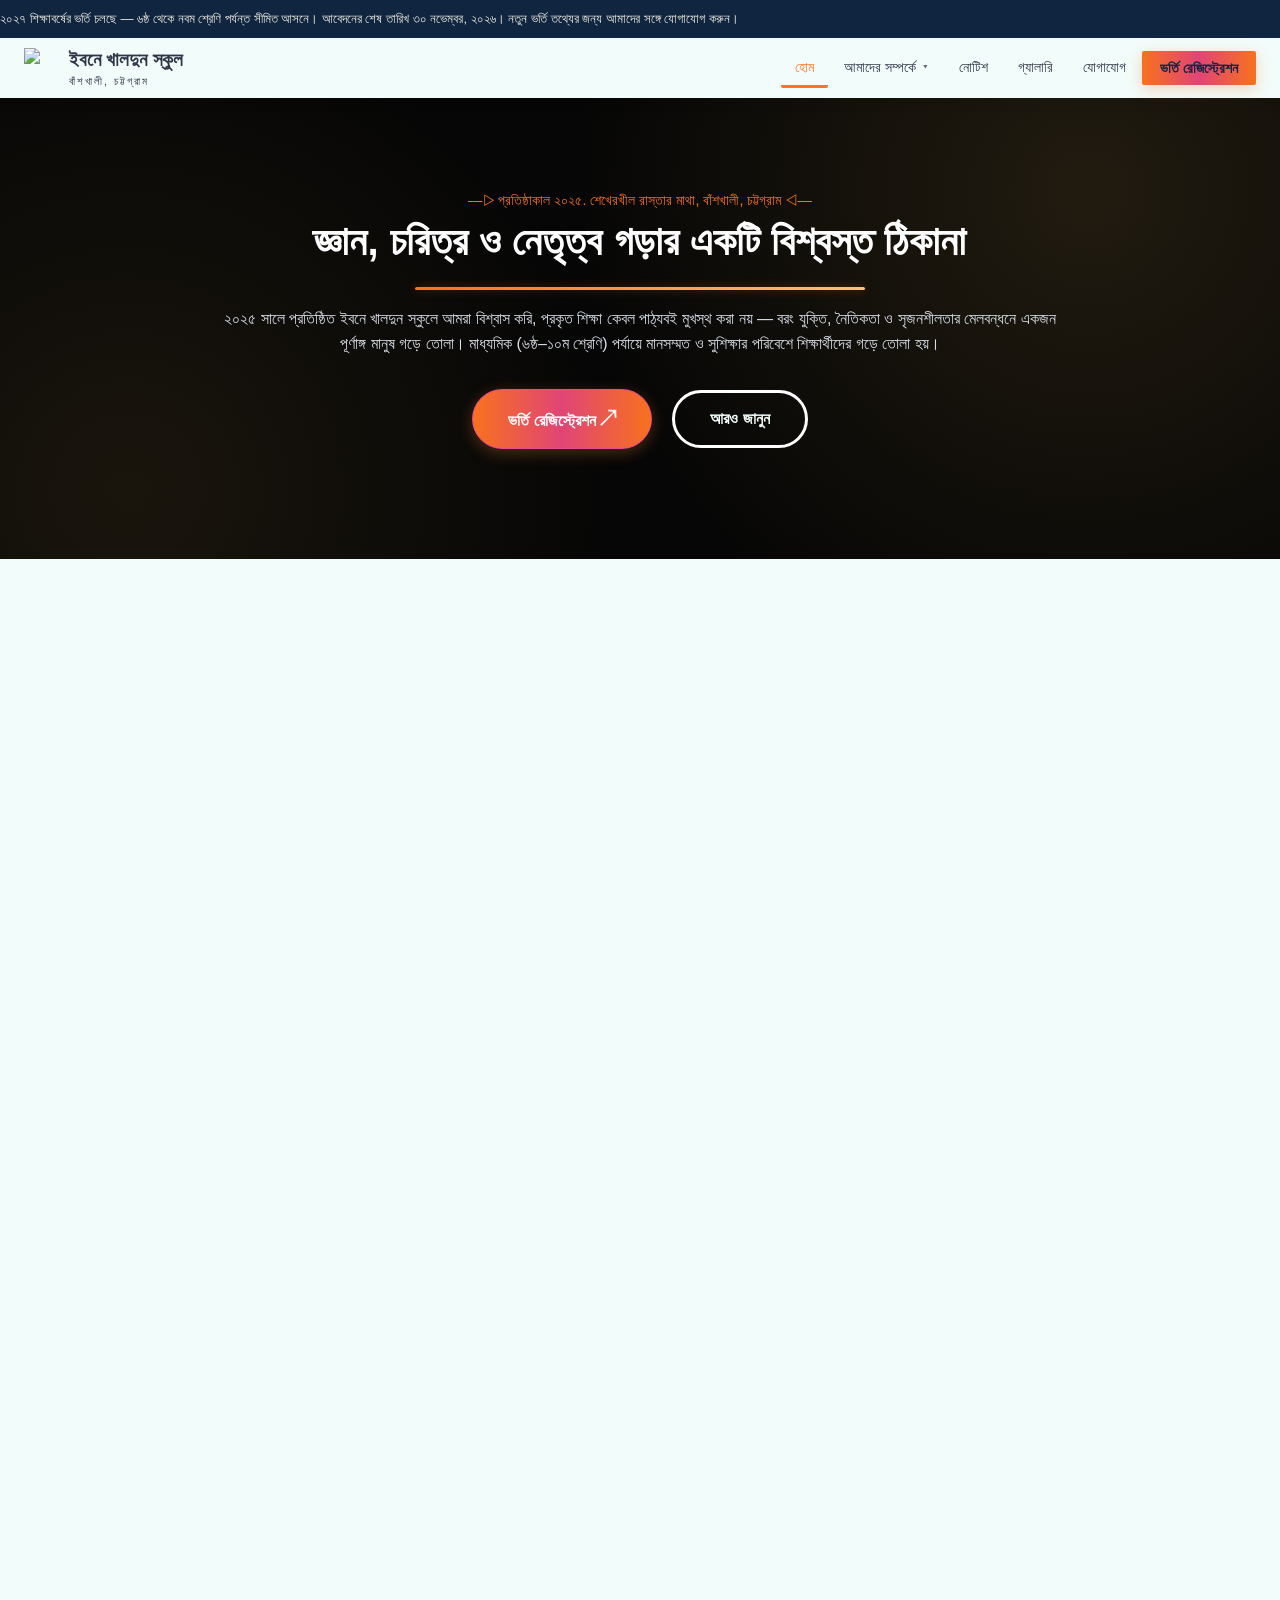
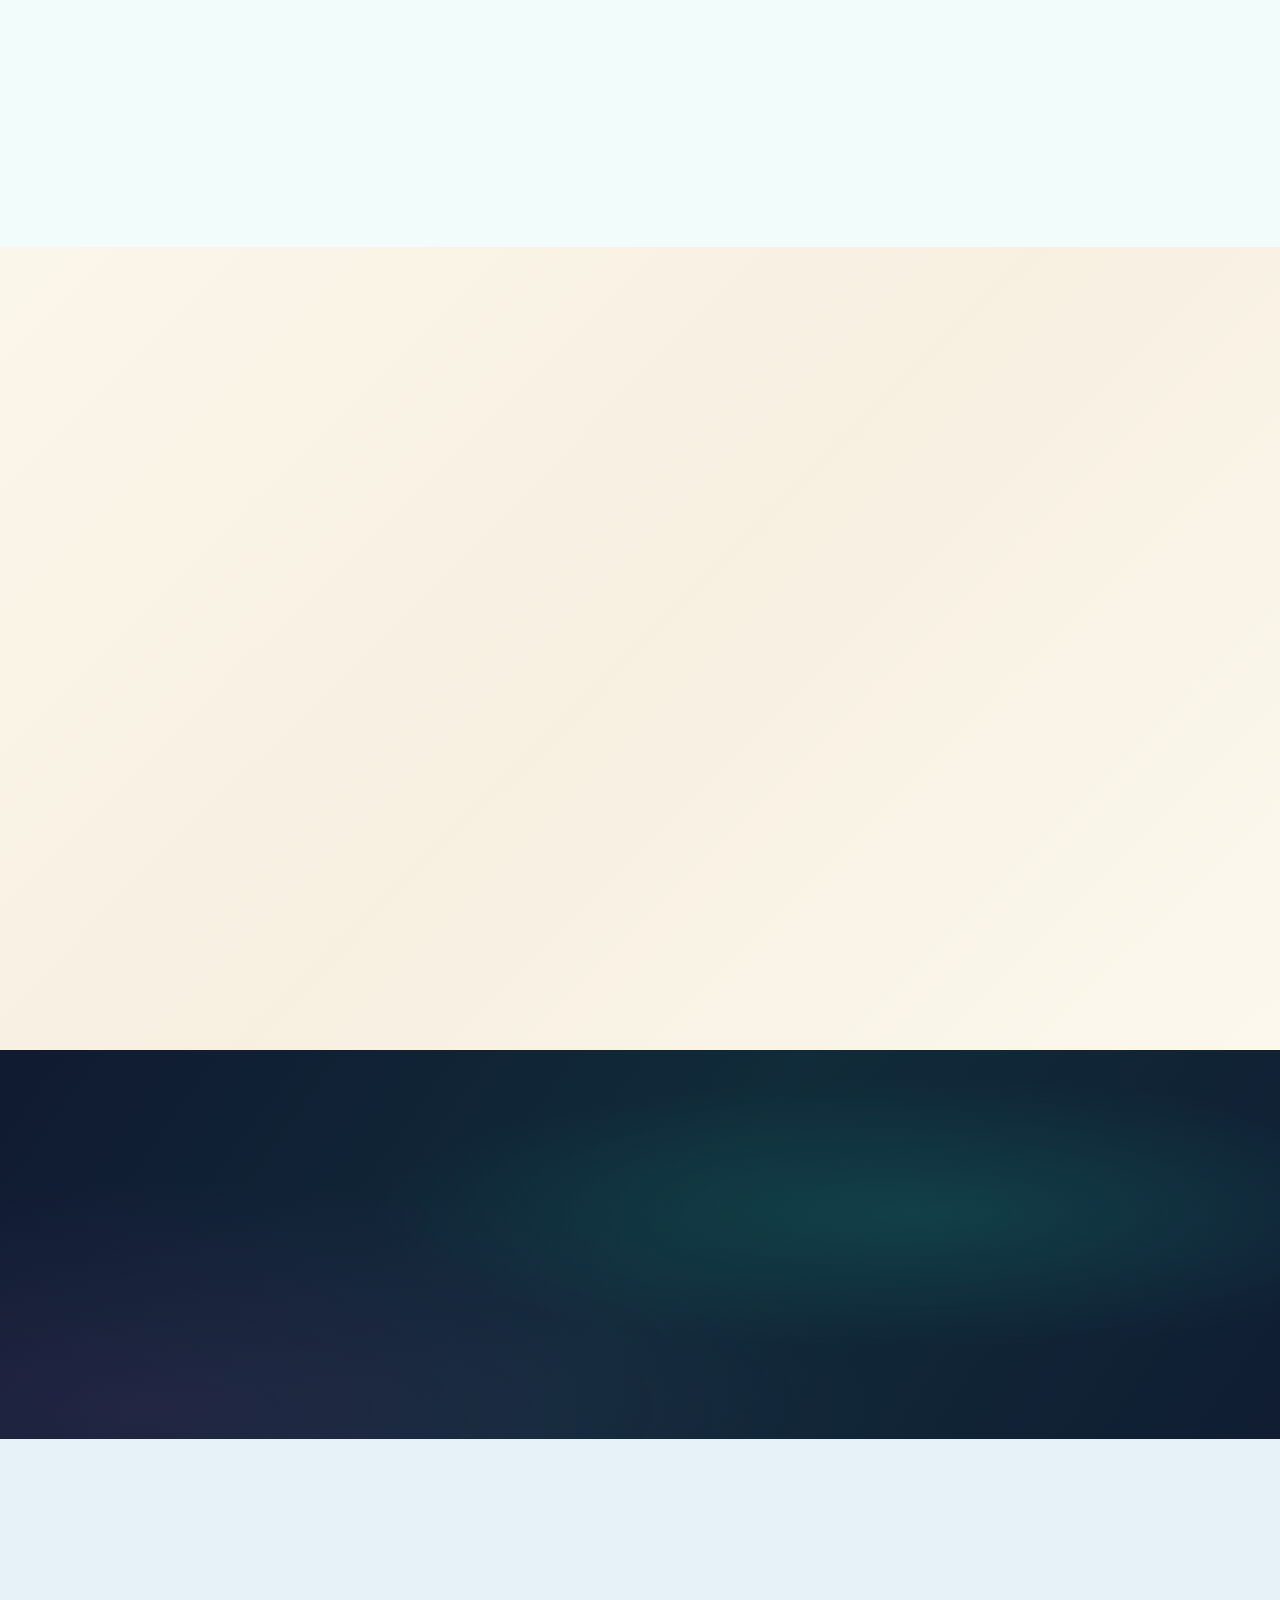
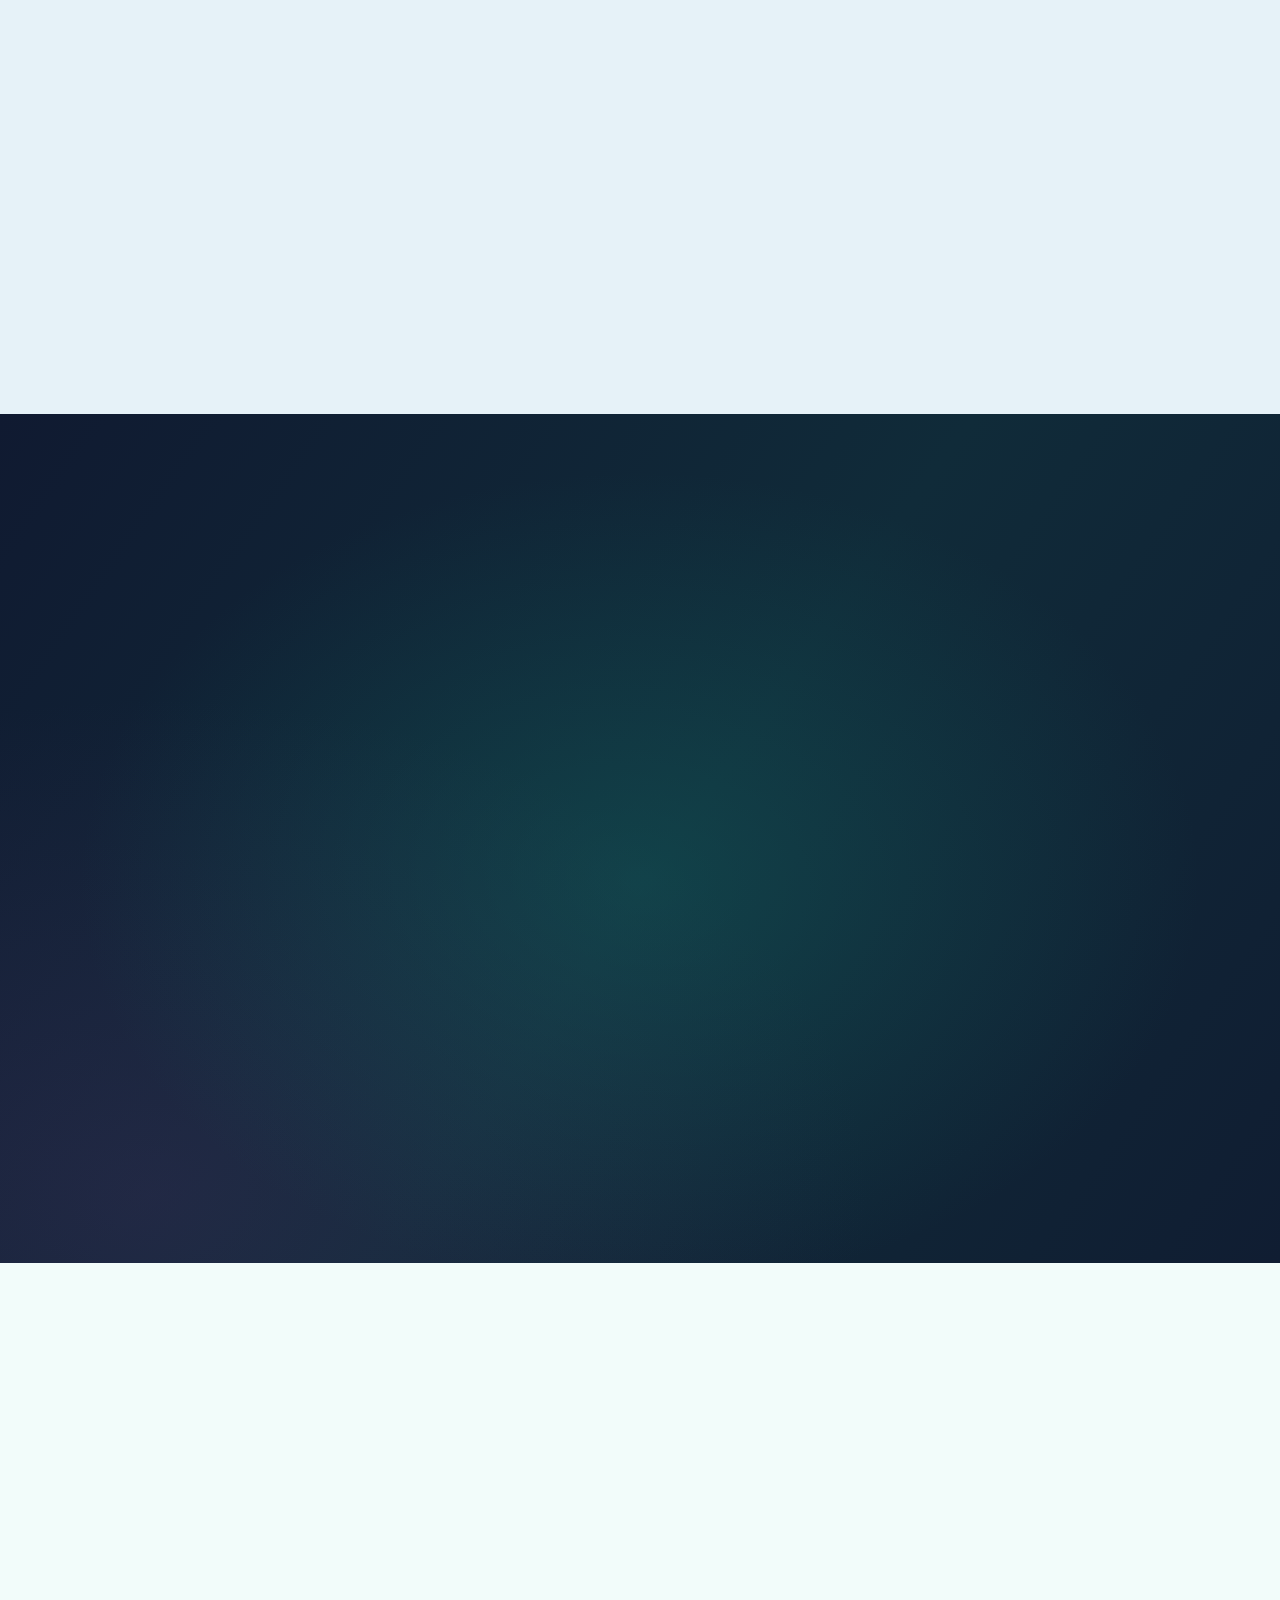
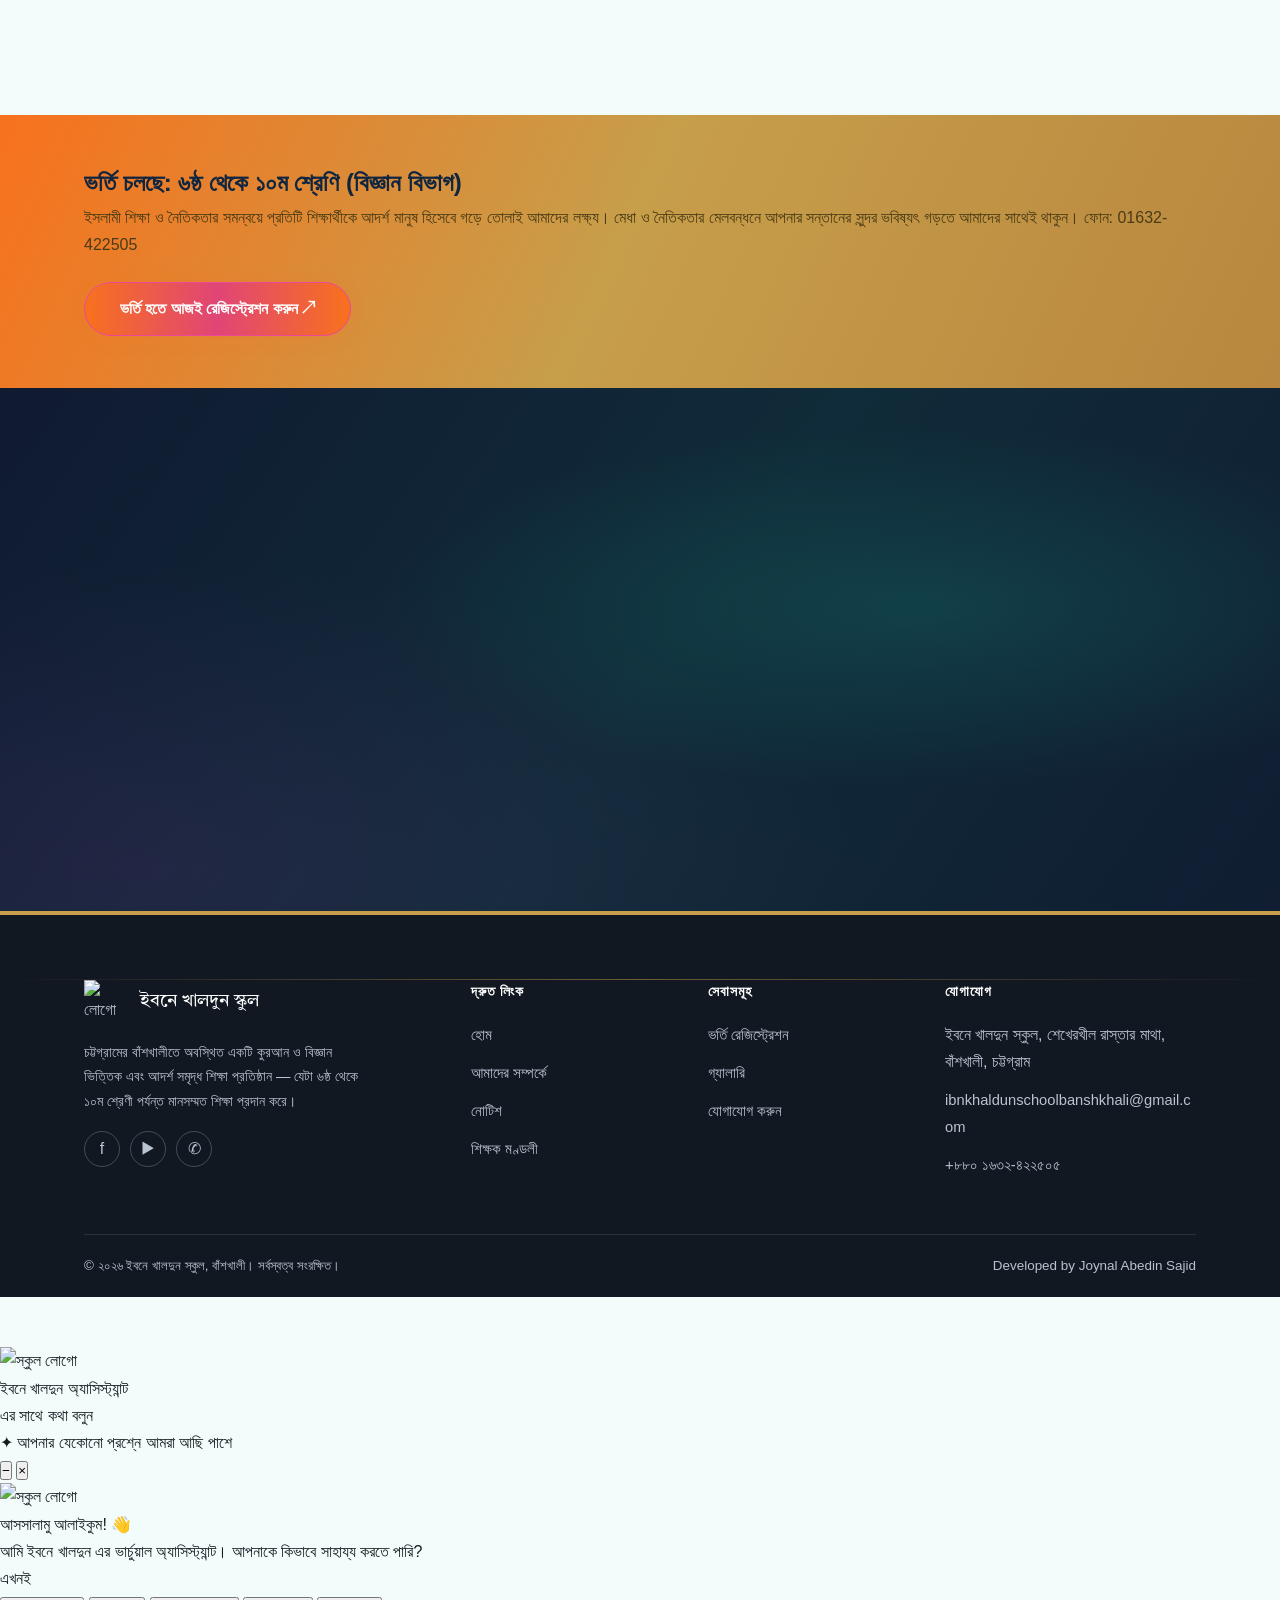
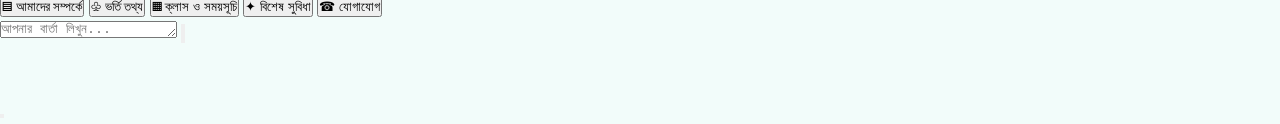
==== index.html @ d60ba713 "added real boishistho(Feature) of iks" ====
<!DOCTYPE html>
<html lang="bn">

<head>
  <meta charset="UTF-8">
  <meta name="viewport" content="width=device-width, initial-scale=1">
  <title>Ibn Khaldun School, Banshkhali | ইবনে খালদুন স্কুল, বাঁশখালী — হোম</title>
  <meta name="description"
    content="Ibn Khaldun School, Banshkhali, Chattogram — ইবনে খালদুন স্কুল, বাঁশখালী, চট্টগ্রাম। জ্ঞান, চরিত্র ও নেতৃত্বের সমন্বয়ে গড়ে তোলা একটি আদর্শ শিক্ষা প্রতিষ্ঠান, প্রতিষ্ঠিত ২০২৫।">
  <meta name="keywords"
    content="Ibn Khaldun School, Ibn Khaldun School Banshkhali, ইবনে খালদুন স্কুল, বাঁশখালী স্কুল, Chattogram school, বাঁশখালী শিক্ষা প্রতিষ্ঠান">
  <link rel="icon" href="assets/img/logo.png" type="image/png">
  <link rel="stylesheet" href="assets/style.css">
  <link rel="stylesheet" href="chatbot/public/style.css" />
</head>

<body>
  <!--smooth scroll-->

  <script src="https://cdn.jsdelivr.net/npm/lenis@1.1.18/dist/lenis.min.js"></script>
  <script>
    const reduce = window.matchMedia('(prefers-reduced-motion: reduce)').matches;
    if (!reduce) {
      const lenis = new Lenis({ duration: 1.1, smoothWheel: true });
      function raf(t) { lenis.raf(t); requestAnimationFrame(raf); }
      requestAnimationFrame(raf);
    }
  </script>

  <div class="topbar">
    <div class="marquee">
      <div class="marquee-track">
        <span>২০২৭ শিক্ষাবর্ষের ভর্তি চলছে — ৬ষ্ঠ থেকে নবম শ্রেণি পর্যন্ত সীমিত আসনে। আবেদনের শেষ তারিখ ৩০ নভেম্বর,
          ২০২৬। নতুন ভর্তি তথ্যের জন্য আমাদের সঙ্গে যোগাযোগ করুন।</span>
      </div>
    </div>
  </div>

  <header class="site-header">
    <div class="nav-wrap">
      <a href="index.html" class="brand">
        <img src="assets/img/logo.png" alt="ইবনে খালদুন স্কুল লোগো">
        <div class="brand-text">
          <div class="bn">ইবনে খালদুন স্কুল</div>
          <div class="en">বাঁশখালী, চট্টগ্রাম</div>
        </div>
      </a>
      <button class="hamburger" aria-label="মেনু খুলুন" aria-expanded="false">
        <span></span><span></span><span></span>
      </button>
      <nav class="main-nav">
        <ul>
          <li><a href="index.html" class="active">হোম</a></li>
          <li class="has-dropdown">
            <a href="pages/about.html">আমাদের সম্পর্কে <span class="caret">▾</span></a>
            <button class="dd-toggle" aria-label="সাবমেনু খুলুন"><span class="caret">▾</span></button>
            <div class="dropdown-panel" data-lenis-prevent>
              <a href="pages/about.html#history"><span class="dd-ic">📖</span> আমাদের পরিচিতি ও ইতিহাস</a>
              <a href="pages/about.html#board"><span class="dd-ic">🏛️</span> স্কুল পরিচালনা পর্ষদ</a>
              <a href="pages/about.html#shareholders"><span class="dd-ic">🤝</span> সম্মানিত বিনিয়োগকারীগণ</a>
              <a href="pages/about.html#staff-intro"><span class="dd-ic">👩‍🏫</span> সম্মানিত শিক্ষক প্যানেল</a>
              <a href="pages/about.html#facilities"><span class="dd-ic">🏫</span> সুযোগ-সুবিধা ও ক্যাম্পাস</a>
              <a href="pages/about.html#cocurricular"><span class="dd-ic">🎭</span> কো-কারিকুলার এক্টিভিটিস</a>
            </div>
          </li>
          <li><a href="pages/notices.html">নোটিশ</a></li>
          <li><a href="pages/gallery.html">গ্যালারি</a></li>
          <li><a href="pages/contact.html">যোগাযোগ</a></li>
          <li><a href="pages/admission.html" class="nav-cta btn-navy">ভর্তি রেজিস্ট্রেশন</a></li>
        </ul>
      </nav>
    </div>
  </header>

  <!-- HERO -->
  <section class="hero">
    <div class="hero-videos" aria-hidden="true">
      <video class="hero-video" autoplay muted loop playsinline preload="metadata">
        <source src="assets/videos/hero-school.mp4" type="video/mp4">
      </video>
    </div>
    <div class="container hero-inner">
    <p class="eyebrow">—▷ প্রতিষ্ঠাকাল ২০২৫. শেখেরখীল রাস্তার মাথা, বাঁশখালী, চট্টগ্রাম ◁—</p>
      <h1>জ্ঞান, চরিত্র ও নেতৃত্ব গড়ার একটি বিশ্বস্ত ঠিকানা</h1>
      <p class="lead">২০২৫ সালে প্রতিষ্ঠিত ইবনে খালদুন স্কুলে আমরা বিশ্বাস করি, প্রকৃত শিক্ষা কেবল পাঠ্যবই মুখস্থ করা নয় — বরং যুক্তি, নৈতিকতা ও সৃজনশীলতার মেলবন্ধনে একজন পূর্ণাঙ্গ মানুষ গড়ে তোলা। মাধ্যমিক (৬ষ্ঠ–১০ম শ্রেণি) পর্যায়ে মানসম্মত ও সুশিক্ষার পরিবেশে শিক্ষার্থীদের গড়ে তোলা হয়।</p>
      <div class="hero-ctas btn-block">
         <a href="pages/admission.html" class="hero-admission-cta btn btn-navy" aria-label="ভর্তি রেজিস্ট্রেশন (নতুন উইন্ডোতে খুলবে)" target="_blank" rel="noopener noreferrer">
          <span>ভর্তি রেজিস্ট্রেশন</span>
          <span class="hero-admission-arrow" aria-hidden="true">↗</span>
        </a>
        <a href="pages/about.html" class="btn btn-outline ">আরও জানুন</a>
      </div>
    </div>
  </section>

  <!-- LEADER MESSAGES -->
  <section class="leader-section reveal section-alt commndesign2">
    <div class="container ">
      <div class="leader-msg-wrapper">
  <!-- Chairman -->
        <div class="leader-card-demo">
          <div class="leader-photo-demo">
            <img src="assets/img/Kjm.jfif" alt="আলী মুর্শেদ কাজেম" style="width:100%; height:100%; object-fit:cover; border-radius:50%;">
          </div>
          <div class="name-badge">সভাপতি</div>
          <h3>আলী মুর্শেদ কাজেম</h3>
          <div class="school-name">ইবনে খালদুন স্কুল, বাঁশখালী</div>
          <p class="leader-quote">শিক্ষা একটি জাতির সবচেয়ে বড় বিনিয়োগ। এই বিশ্বাস থেকেই ইবনে খালদুন স্কুলের যাত্রা। আমাদের লক্ষ্য একটি নিরাপদ, মানসম্মত ও নৈতিকতাভিত্তিক শিক্ষাপরিবেশ গড়ে তোলা, যেখানে একাডেমিক উৎকর্ষের পাশাপাশি শৃঙ্খলা ও মানবিক মূল্যবোধ সমান গুরুত্ব পায়। স্বচ্ছতা, জবাবদিহিতা ও গুণগত মান নিশ্চিত করতে আমরা অঙ্গীকারবদ্ধ। অভিভাবকদের আস্থা ও সহযোগিতাই আমাদের সবচেয়ে বড় শক্তি।</p>
          <a href="pages/message.html#chairman" class="btn-readform">সম্পূর্ণ বার্তা পড়ুন</a>
        </div>
  <!-- Head Teacher -->
        <div class="leader-card-demo">
          <div class="leader-photo-demo">
            <img src="assets/img/t1.png" alt="মোহাম্মদ কাইসার উদ্দীন" style="width:100%; height:100%; object-fit:cover; border-radius:50%;">
          </div>
          <div class="name-badge">প্রধান শিক্ষক (ভারপ্রাপ্ত)</div>
          <h3>মোহাম্মদ কাইসার উদ্দীন</h3>
          <div class="school-name">ইবনে খালদুন স্কুল, বাঁশখালী</div>
          <p class="leader-quote">প্রতিটি শিশুর মধ্যেই অসাধারণ কিছু করার সম্ভাবনা রয়েছে। আমাদের দায়িত্ব সেই সম্ভাবনাকে চিনে নেওয়া এবং সঠিক দিকনির্দেশনার মাধ্যমে তার পূর্ণ বিকাশ ঘটানো। পরিকল্পিত পাঠদান, নিয়মিত মূল্যায়ন ও ব্যক্তিগত মনোযোগের পাশাপাশি আমরা সততা, শিষ্টাচার ও দায়িত্ববোধ গড়ে তুলতে বিশেষ গুরুত্ব দিই। শিক্ষক, অভিভাবক ও শিক্ষার্থীর সমন্বিত প্রচেষ্টাতেই একটি প্রতিষ্ঠান সফল হয়।</p>
          <a href="pages/message.html#head-teacher" class="btn-readform">সম্পূর্ণ বার্তা পড়ুন</a>
        </div>
      </div>
    </div>
  </section> 
  <!-- KEY FEATURES -->
  <section  id="home-key-features ">
    <div class="container">
      <div class="section-head reveal center" style="margin-left:auto; margin-right:auto; text-align:center;">
        <div class="kicker" style="justify-content:center;">কেন আমরা আলাদা.!</div>
        <h2>স্কুলের প্রধান <span id="commndesign1">বৈশিষ্ট্যসমূহ</span></h2>
      </div>
      <div class="feature-row reveal">
        <div class="feature-item">
          <div class="fi-icon">📖</div>
          <h4 style="background-color: #F2EBDD; padding: 5px 10px; width: fit-content; margin: 5px auto; border-radius: 2px;" >আধুনিক ও দ্বীনি শিক্ষার সমন্বয়</h4>
          <p>"NCTB সিলেবাসের সাথে ইসলামী মূল্যবোধ অক্ষুণ্ণ রেখে যুগোপযোগী শিক্ষা প্রদান।"</p>
        </div>
        <div class="feature-item">
          <div class="fi-icon">🌱</div>
          <h4 style="background-color: #F2EBDD; padding: 5px 10px; width: fit-content; margin: 5px auto; border-radius: 2px;" >উত্তম চরিত্র ও নৈতিকতা গঠন</h4>
          <p>"প্রতিটি ক্লাসে ইসলামী পরিবেশ নিশ্চিত করে শিক্ষার্থীদের দুনিয়া ও আখিরাতের কল্যাণে চারিত্রিক বিকাশ।"</p>
        </div>
        <div class="feature-item">
          <div class="fi-icon">🔬</div>
          <h4 style="background-color: #F2EBDD; padding: 5px 10px; width: fit-content; margin: 5px auto; border-radius: 2px;" >বিজ্ঞান চর্চা ও নিয়মিত কোরআন পাঠ</h4>
          <p>"প্রতিদিন কোরআন-হাদিস চর্চার পাশাপাশি আধুনিক বিজ্ঞানাগারে হাতে-কলমে শেখার সুযোগ।"</p>
        </div>
        <div class="feature-item">
          <div class="fi-icon">🛡️</div>
          <h4 style="background-color: #F2EBDD; padding: 5px 10px; width: fit-content; margin: 5px auto; border-radius: 2px;" >সম্পুর্ণ নিরাপদ ও সুশৃঙ্খল ক্যাম্পাস</h4>
          <p>"শালীনতা রক্ষায় ছেলে ও মেয়েদের পৃথক নীতিমালা অনুসরণের মাধ্যমে নিরাপদ পরিবেশ।"</p>
        </div>
        <div class="feature-item">
          <div class="fi-icon">💡</div>
          <h4 style="background-color: #F2EBDD; padding: 5px 10px; width: fit-content; margin: 5px auto; border-radius: 2px;" >পড়ালেখার পাশাপাশি প্রতিভা বিকাশ</h4>
          <p>"সামাজিক ও সেবামূলক কাজে অংশগ্রহণের মাধ্যমে সৃজনশীলতা ও নেতৃত্বগত গুণাবলি তৈরি।"</p>
        </div>
        <div class="feature-item">
          <div class="fi-icon">🤝</div>
          <h4 style="background-color: #F2EBDD; padding: 5px 10px; width: fit-content; margin: 5px auto; border-radius: 2px;" >নিয়মিত যোগাযোগ ও মেধাবৃত্তি</h4>
          <p>"অভিভাবকদের সাথে নিয়মিত যোগাযোগ এবং অসচ্ছল মেধাবীদের জন্য আর্থিক সহায়তা।"</p>
        </div>
      </div>
    </div>
  </section>
  <!-- LIVE NOTICE BOARD -->
<section class="section-alt commndesign2">
    <div class="container">
      <div class="section-head reveal">
        <div class="kicker">হালনাগাদ</div>
        <h2>নোটিশ বোর্ড</h2>
        <p>ভর্তি, পরীক্ষা, ছুটি ও স্কুলের সাম্প্রতিক অনুষ্ঠানের খবর — সব এক জায়গায়।</p>
      </div>
      <div class="live-board reveal ">
        <div class="lb-panel ">
          <div class="lb-head " style="color: rgb(72, 255, 0);"><span class="dot-live"></span> লাইভ নোটিশ</div>
          <div class="lb-scroll">
            <div class="lb-scroll-track" id="lbScrollTrack">
              <!-- rendered by assets/main.js from assets/notices-data.js -->
            </div>
          </div>
        </div>
        <div class="lb-panel">
          <div class="lb-head">📸 সাম্প্রতিক অনুষ্ঠান ও খবর</div>
          <div class="news-grid">
            <div class="news-item">
              <div class="news-thumb">🏆</div>
              <div>
                <h5>বার্ষিক ক্রীড়া প্রতিযোগিতা</h5><span>বিজয়ী দলের সংবর্ধনা অনুষ্ঠিত</span>
              </div>
            </div>
            <div class="news-item">
              <div class="news-thumb">📚</div>
              <div>
                <h5>বার্ষিক পুরস্কার বিতরণী</h5><span>মেধাবী শিক্ষার্থীদের সম্মাননা</span>
              </div>
            </div>
            <div class="news-item">
              <div class="news-thumb">🎤</div>
              <div>
                <h5>সাংস্কৃতিক অনুষ্ঠান</h5><span>আবৃত্তি ও সংগীত প্রতিযোগিতা</span>
              </div>
            </div>
            <div class="news-item">
              <div class="news-thumb">🕌</div>
              <div>
                <h5>মিলাদ মাহফিল</h5><span>বার্ষিক দোয়া ও মিলাদ অনুষ্ঠিত</span>
              </div>
            </div>
            <div class="news-item">
              <div class="news-thumb">👨‍👩‍👧</div>
              <div>
                <h5>অভিভাবক সমাবেশ</h5><span>শিক্ষার্থীদের অগ্রগতি নিয়ে আলোচনা</span>
              </div>
            </div>
          </div>
        </div>
      </div>
      <div class="center mt-40 reveal">
        <a href="pages/notices.html" class="btn btn-navy btn-full">সব নোটিশ দেখুন</a>
      </div>
    </div>
  </section>

  <!-- পরিসংখ্যান -->
  <section class="section-navy ">
    <div class="container">
      <div class="section-head reveal center" style="margin-left:auto; margin-right:auto; text-align:center;">
        <div class="kicker" style="justify-content:center;">এক নজরে</div>
        <h2>পরিসংখ্যান</h2>
      </div>
      <div class="glow-card reveal">
        <div class="glow-inner">
          <div class="stats-strip">
            <div class="stat-box">
              <div class="num" data-target="120" data-suffix="+">0</div>
              <div class="lbl">শিক্ষার্থী</div>
            </div>
            <div class="stat-box">
              <div class="num" data-target="15" data-suffix="+">0</div>
              <div class="lbl">শিক্ষক ও স্টাফ</div>
            </div>
            <div class="stat-box">
              <div class="num" data-target="4">0</div>
              <div class="lbl">শ্রেণিকক্ষ</div>
            </div>
            <div class="stat-box">
              <div class="num" data-target="1" data-suffix="+">0</div>
              <div class="lbl">বছরের পথচলা</div>
            </div>
          </div>
        </div>
      </div>
    </div>
  </section>

  <!-- TESTIMONIALS -->
  <section id="home-testimonials " class="commndesign3">
    <div class="container ">
      <div class="section-head reveal center" style="margin-left:auto; margin-right:auto; text-align:center;">
        <div class="kicker" style="justify-content:center;">মতামত</div>
        <h2>অভিভাবকদের মতামত</h2>
      </div>
      <div class="testi-wrap reveal ">
        <button class="testi-arrow prev commndesign5" aria-label="আগের মতামত">‹</button>
        <div class="testi-track ">
          <div class="testi-slides ">
            <div class="testi-slide ">
              <div class="testi-card commndesign5">
                <div class="testi-avatar">👨</div>
                <p class="quote">আমার সন্তান এই স্কুলে ভর্তি হওয়ার পর থেকে পড়াশোনার পাশাপাশি নৈতিকতার দিক থেকেও অনেক
                  পরিবর্তন লক্ষ্য করেছি। শিক্ষকরা প্রতিটি শিক্ষার্থীর প্রতি খুবই যত্নশীল।</p>
                <div class="who">মোহাম্মদ ইকবাল হোসেন</div>
                <div class="role">অভিভাবক, ৭ম শ্রেণি</div>
              </div>
            </div>
            <div class="testi-slide">
              <div class="testi-card commndesign5">
                <div class="testi-avatar">👩</div>
                <p class="quote">ক্যাম্পাসের নিরাপত্তা ব্যবস্থা ও শিক্ষকদের আন্তরিকতা দেখে আমরা নিশ্চিন্তে সন্তানকে
                  এখানে পড়াচ্ছি। পড়াশোনার মান সত্যিই প্রশংসনীয়।</p>
                <div class="who">শারমিন আক্তার</div>
                <div class="role">অভিভাবক, ৬ষ্ঠ শ্রেণি</div>
              </div>
            </div>
            <div class="testi-slide">
              <div class="testi-card commndesign5">
                <div class="testi-avatar">🧑</div>
                <p class="quote">এই স্কুলের সহশিক্ষা কার্যক্রম আমার মেয়ের আত্মবিশ্বাস অনেক বাড়িয়ে দিয়েছে। শিক্ষক ও
                  ব্যবস্থাপনা কর্তৃপক্ষ সবসময় সহযোগী মনোভাবের।</p>
                <div class="who">আব্দুর রহিম</div>
                <div class="role">অভিভাবক, ৯ম শ্রেণি</div>
              </div>
            </div>
          </div>
        </div>
        <button class="testi-arrow next commndesign5" aria-label="পরের মতামত">›</button>
        <div class="testi-nav">
          <button class="testi-dot active" aria-label="১"></button>
          <button class="testi-dot" aria-label="২"></button>
          <button class="testi-dot" aria-label="৩"></button>
        </div>
      </div>
    </div>
  </section>

  <!-- GALLERY PREVIEW -->
  <section class="section-navy home-gallery-showcase ">
    <div class="container">
      <div class="section-head reveal">
        <div class="kicker">মুহূর্তসমূহ</div>
        <h2>ফটো গ্যালারি</h2>
        <p>ক্যাম্পাস, ক্লাসরুম ও বিভিন্ন অনুষ্ঠানের কিছু বাছাই করা ছবি।</p>
      </div>
      <div class="gallery-carousel reveal" data-gallery-carousel role="region" aria-roledescription="carousel" aria-label="স্কুলের ছবির গ্যালারি">
        <div class="gallery-carousel-stage">
          <article class="gp-item" role="group" aria-roledescription="slide" aria-label="১ / ৬">
            <img src="assets/img/7.jpg" alt="ক্লাসরুম কার্যক্রম" loading="lazy">
            <div class="gp-caption">ক্লাসরুম কার্যক্রম</div>
          </article>
          <article class="gp-item" role="group" aria-roledescription="slide" aria-label="২ / ৬" aria-hidden="true">
            <img src="assets/img/2.jpg" alt="বার্ষিক পুরস্কার বিতরণী" loading="lazy">
            <div class="gp-caption">বার্ষিক পুরস্কার বিতরণী</div>
          </article>
          <article class="gp-item" role="group" aria-roledescription="slide" aria-label="৩ / ৬" aria-hidden="true">
            <img src="assets/img/3.jpg" alt="ক্রীড়া প্রতিযোগিতা" loading="lazy">
            <div class="gp-caption">ক্রীড়া প্রতিযোগিতা</div>
          </article>
          <article class="gp-item" role="group" aria-roledescription="slide" aria-label="৪ / ৬" aria-hidden="true">
            <img src="assets/img/4.jpg" alt="খেলার মাঠ" loading="lazy">
            <div class="gp-caption">খেলার মাঠ</div>
          </article>
          <article class="gp-item" role="group" aria-roledescription="slide" aria-label="৫ / ৬" aria-hidden="true">
            <img src="assets/img/5.jpg" alt="সাংস্কৃতিক অনুষ্ঠান" loading="lazy">
            <div class="gp-caption">সাংস্কৃতিক অনুষ্ঠান</div>
          </article>
          <article class="gp-item" role="group" aria-roledescription="slide" aria-label="৬ / ৬" aria-hidden="true">
            <img src="assets/img/6.jpg" alt="বিজ্ঞানাগার" loading="lazy">
            <div class="gp-caption">বিজ্ঞানাগার</div>
          </article>
        </div>
        <div class="gallery-carousel-controls">
          <button class="gallery-carousel-arrow prev" type="button" aria-label="আগের ছবি">‹</button>
          <div class="gallery-carousel-dots" aria-label="ছবি নির্বাচন">
            <button class="gallery-carousel-dot" type="button" aria-label="ছবি ১" aria-current="true"></button>
            <button class="gallery-carousel-dot" type="button" aria-label="ছবি ২"></button>
            <button class="gallery-carousel-dot" type="button" aria-label="ছবি ৩"></button>
            <button class="gallery-carousel-dot" type="button" aria-label="ছবি ৪"></button>
            <button class="gallery-carousel-dot" type="button" aria-label="ছবি ৫"></button>
            <button class="gallery-carousel-dot" type="button" aria-label="ছবি ৬"></button>
          </div>
          <button class="gallery-carousel-arrow next" type="button" aria-label="পরের ছবি">›</button>
        </div>
      </div>
      <div class="center mt-40 reveal">
        <a href="pages/gallery.html" class="btn btn-navy">সম্পূর্ণ গ্যালারি দেখুন</a>
      </div>
    </div>
  </section>

  <!-- PROGRAMS -->
  <section id="home-programs">
    <div class="container">
      <div class="section-head reveal">
        <div class="kicker">শিক্ষাক্রম</div>
        <h2>আমাদের শিক্ষা বিভাগসমূহ</h2>
      </div>
      <div class="grid-2">
        <div class="card reveal">
          <div class="icon">🔬</div>
          <h3>মাধ্যমিক (৬ষ্ঠ–১০ম)</h3>
          <p>বিজ্ঞান, ব্যবসায় শিক্ষা ও মানবিক বিভাগে বোর্ড পরীক্ষার প্রস্তুতি।</p>
        </div>
        <div class="card reveal">
          <div class="icon">🎭</div>
          <h3>এক্সট্রা কারিকুলার</h3>
          <p>সংগীত, অভিনয়, তিলাওয়াত, অঙ্কন, হিফজ, বিতর্ক, আবৃত্তি ও উপস্থাপনা।</p>
        </div>
      </div>
    </div>
  </section>

  <!-- CTA STRIP -->
  <div class="cta-strip">
    <div class="container">
      <div>
        <h3>ভর্তি চলছে: ৬ষ্ঠ থেকে ১০ম শ্রেণি (বিজ্ঞান বিভাগ)</h3>
        <p>ইসলামী শিক্ষা ও নৈতিকতার সমন্বয়ে প্রতিটি শিক্ষার্থীকে আদর্শ মানুষ হিসেবে গড়ে তোলাই আমাদের লক্ষ্য। মেধা ও
          নৈতিকতার মেলবন্ধনে আপনার সন্তানের সুন্দর ভবিষ্যৎ গড়তে আমাদের সাথেই থাকুন। ফোন: 01632-422505</p>
      </div>
      <a href="pages/admission.html" class="btn btn-navy btn-full">ভর্তি হতে আজই রেজিস্ট্রেশন করুন ↗ </a>
    </div>
  </div>

  <!-- ABOUT SNAPSHOT -->
  <section class="section-navy" id="home-about-snapshot">
    <div class="container">
      <div class="section-head reveal">
        <div class="kicker">আমাদের পরিচয়</div>
        <h2>ইবনে খালদুন স্কুল সম্পর্কে সংক্ষেপে</h2>
        <p>২০২৫ সাল থেকে বাঁশখালীতে মানসম্মত শিক্ষা প্রসারে নিরলস কাজ করে যাচ্ছি।</p>
      </div>
      <div class="grid-3">
        <div class="glow-card glow-hover">
          <div class="glow-inner card reveal" style="background:rgba(255,255,255,0.04); border-color:rgba(255,255,255,0.12);">
            <h3 style="color:var(--white);">আমাদের লক্ষ্য</h3>
            <p style="color:#C6CDD8;">জ্ঞান-বিজ্ঞান ও নৈতিকতার সমন্বয়ে যোগ্য নাগরিক গড়ে তোলা।</p>
          </div>
        </div>
        <div class="glow-card glow-hover">
          <div class="glow-inner card reveal" style="background:rgba(255,255,255,0.04); border-color:rgba(255,255,255,0.12);">
            <h3 style="color:var(--white);">আমাদের দৃষ্টিভঙ্গি</h3>
            <p style="color:#C6CDD8;">বাঁশখালীর শীর্ষস্থানীয় শিক্ষা প্রতিষ্ঠান হিসেবে প্রতিষ্ঠিত হওয়া।</p>
          </div>
        </div>
        <div class="glow-card glow-hover">
          <div class="glow-inner card reveal" style="background:rgba(255,255,255,0.04); border-color:rgba(255,255,255,0.12);">
            <h3 style="color:var(--white);">মূল্যবোধ</h3>
            <p style="color:#C6CDD8;">সততা, শৃঙ্খলা, সহমর্মিতা ও অবিরাম জ্ঞানার্জনের চর্চা।</p>
          </div>
        </div>
      </div>
      <div class="center mt-40 reveal">
        <a href="pages/about.html" class="btn btn-navy btn-full">ইবনে খালদুন স্কুল সম্পর্কে আরও জানুন</a>
      </div>
    </div>
  </section>

  <!-- FOOTER -->
  <footer>
    <div class="container">
      <div class="footer-grid ">
        <div>
          <div class="footer-brand">
            <img src="assets/img/logo.png" alt="লোগো">
            <div class="bn">ইবনে খালদুন স্কুল</div>
          </div>
          <p class="desc">চট্টগ্রামের বাঁশখালীতে অবস্থিত একটি কুরআন ও বিজ্ঞান ভিত্তিক এবং আদর্শ সমৃদ্ধ শিক্ষা প্রতিষ্ঠান
            — যেটা ৬ষ্ঠ থেকে ১০ম শ্রেণী পর্যন্ত মানসম্মত শিক্ষা প্রদান করে।</p>
          <div class="social-row">
            <a href="#" aria-label="Facebook">f</a>
            <a href="#" aria-label="YouTube">▶</a>
            <a href="#" aria-label="WhatsApp">✆</a>
          </div>
        </div>
        <div>
          <h5>দ্রুত লিংক</h5>
          <ul>
            <li><a href="index.html">হোম</a></li>
            <li><a href="pages/about.html">আমাদের সম্পর্কে</a></li>
            <li><a href="pages/notices.html">নোটিশ</a></li>
            <li><a href="pages/staff.html">শিক্ষক মণ্ডলী</a></li>
          </ul>
        </div>
        <div>
          <h5>সেবাসমূহ</h5>
          <ul>
            <li><a href="pages/admission.html">ভর্তি রেজিস্ট্রেশন</a></li>
            <li><a href="pages/gallery.html">গ্যালারি</a></li>
            <li><a href="pages/contact.html">যোগাযোগ করুন</a></li>
          </ul>
        </div>
        <div>
          <h5>যোগাযোগ</h5>
          <ul>
            <li>ইবনে খালদুন স্কুল, শেখেরখীল রাস্তার মাথা, বাঁশখালী, চট্টগ্রাম</li>
            <li><a href="mailto:ibnkhaldunschoolbanshkhali@gmail.com">ibnkhaldunschoolbanshkhali@gmail.com</a></li>
            <li><a href="tel:+8801632422505">+৮৮০ ১৬৩২-৪২২৫০৫</a></li>
          </ul>
        </div>
      </div>
      <div class="footer-bottom">
        <span>© ২০২৬ ইবনে খালদুন স্কুল, বাঁশখালী। সর্বস্বত্ব সংরক্ষিত।</span>
        <span><a href="https://wa.me/8801642622989" target="_blank" rel="noopener"
            style="color:inherit; text-decoration:none;">Developed by Joynal Abedin Sajid</a></span>
      </div>
    </div>
  </footer>

  <script src="assets/notices-data.js"></script>
  <script src="assets/main.js"></script>
 <!-- ================= CHATBOT WIDGET START ================= -->
<!-- চ্যাটবট উইন্ডো HTML -->
<section class="chat-window is-hidden" id="chatWindow" aria-label="ইবনে খালদুন অ্যাসিস্ট্যান্ট চ্যাট">
  <header class="chat-header">
    <div class="header-banner"></div>
    <div class="header-content">
      <img class="school-logo" src="chatbot/public/assets/logo.png" alt="স্কুল লোগো">
      <div class="brand-copy">
        <div class="brand-title">ইবনে খালদুন অ্যাসিস্ট্যান্ট <span class="online-dot"></span></div>
        <div class="brand-subtitle">এর সাথে কথা বলুন</div>
        <div class="brand-status">✦ আপনার যেকোনো প্রশ্নে আমরা আছি পাশে</div>
      </div>
      <div class="window-actions">
        <button id="minimizeChat" aria-label="চ্যাট ছোট করুন">−</button>
        <button id="closeChat" aria-label="চ্যাট বন্ধ করুন">×</button>
      </div>
    </div>
  </header>
  <div class="chat-body">
    <div class="messages" id="messages" aria-live="polite">
      <div class="message-row bot-row">
        <img class="message-logo" src="chatbot/public/assets/logo.png" alt="স্কুল লোগো">
        <div>
          <div class="bubble bot-bubble">আসসালামু আলাইকুম! 👋<br>আমি ইবনে খালদুন এর ভার্চুয়াল অ্যাসিস্ট্যান্ট। আপনাকে কিভাবে সাহায্য করতে পারি?</div>
          <div class="timestamp">এখনই</div>
        </div>
      </div>
      <div class="quick-actions" id="quickActions">       
        <button data-prompt="ইবনে খালদুন স্কুল সম্পর্কে বলুন">▤ <span>আমাদের সম্পর্কে</span></button>
        <button data-prompt="ভর্তি সম্পর্কে কী তথ্য আছে?">♧ <span>ভর্তি তথ্য</span></button>
        <button data-prompt="ক্লাস ও সময়সূচি সম্পর্কে জানতে চাই">▦ <span>ক্লাস ও সময়সূচি</span></button>
        <button data-prompt="স্কুলের বিশেষ সুবিধা কী কী?">✦ <span>বিশেষ সুবিধা</span></button>
        <button data-prompt="স্কুলের সঙ্গে কীভাবে যোগাযোগ করব?">☎ <span>যোগাযোগ</span></button>
      </div>
    </div>

    <form class="composer" id="chatForm">
      <textarea id="messageInput" rows="1" placeholder="আপনার বার্তা লিখুন..." aria-label="আপনার বার্তা" required></textarea>
      <button class="send-button" id="sendButton" aria-label="বার্তা পাঠান" type="submit">
        <svg viewBox="0 0 24 24" aria-hidden="true"><path d="M21.5 3.5 14 21l-3.7-7.3L3 10zM10.3 13.7 21.5 3.5" /></svg>
      </button>
    </form>
  </div>
</section>

<!-- অ্যানিমেটেড লঞ্চার বাটন (সব পেজে ভাসমান থাকবে) -->
<button class="launcher" id="launcher" aria-label="চ্যাট খুলুন" title="">
  <img src="chatbot/public/assets/logo.png" alt="">
  <i></i>
</button>
<!-- চ্যাটবট জাভাস্ক্রিপ্ট ফাইল লিংক -->
<script src="chatbot/public/app.js"></script>
<!-- ================= CHATBOT WIDGET END ================= -->
</body>
</html>
</body>
</html>
---- assets/style.css ----
/* ===========================================================
   Ibn Khaldun School, Banshkhali — Design System
   Palette: Navy (#1B3A5C), Ink (#161B22), Gold (#C79E4A),
            Paper (#F2FCFA), Paper-dim (#EFEBE1), Green-accent (#3E6B4F)
   Type: Tiro Bangla / Lora (display), Hind Siliguri / Inter (body)
=========================================================== */

@import url('https://fonts.googleapis.com/css2?family=Tiro+Bangla:ital@0;1&family=Hind+Siliguri:wght@300;400;500;600;700&family=Lora:ital,wght@0,500;0,600;0,700;1,500&family=Inter:wght@400;500;600;700&display=swap');
@font-face { font-family: 'SolaimanLipi'; src: url('../assets/font/SolaimanLipi.ttf') format('truetype'); }
@font-face { font-family: 'Li Anando'; src: url('../assets/font/Li\ Anando.ttf') format('truetype'); }
@font-face { font-family: 'Li AnandoItalic'; src: url('../assets/font/Li\ AnandoItalic.ttf') format('truetype'); }
@font-face { font-family: 'Li Ador1'; src: url('../assets/font/LiAdor1.ttf') format('truetype'); }
@font-face { font-family: 'Li Ador2'; src: url('../assets/font/LiAdor2.ttf') format('truetype'); }
@font-face { font-family: 'Li Ador3'; src: url('../assets/font/LiAdor3.ttf') format('truetype'); }
@font-face { font-family: 'Li Ador4'; src: url('../assets/font/LiAdor4.ttf') format('truetype'); }
@font-face { font-family: 'Li Ador5'; src: url('../assets/font/LiAdor5.ttf') format('truetype'); }
@font-face { font-family: 'Li Shohid Jabbar'; src: url('../assets/font/LiShohidJabbar.ttf') format('truetype'); }
@font-face { font-family: 'Li Shohid Jabbar1'; src: url('../assets/font/LiShohidJabbar-Italic.ttf') format('truetype'); }
@font-face { font-family: 'LiAlinurNakkhatra'; src: url('../assets/font/LiAlinurNakkhatra.ttf') format('truetype'); }
@font-face { font-family: 'LiAlinurNakkhatra1'; src: url('../assets/font/LiAlinurNakkhatra1.ttf') format('truetype'); }
@font-face { font-family: 'RuposhiBangla'; src: url('../assets/font/RuposhiBangla.ttf') format('truetype'); }
@font-face { font-family: 'SohidOsmanHadi'; src: url('../assets/font/SohidOsmanHadi.ttf') format('truetype'); }
@font-face { font-family: 'Shaheed Shafkat'; src: url('../assets/font/ShaheedShafkat.ttf') format('truetype'); }


:root {
  --navy: #1B3A5C;
  --primary-color: #ff751f;
  --primary-hover: #e06418;
  --secondary-color: #2d3748;
  --light-bg: #f8f9fa;
  --dark-bg: #1a202c;
  --white: #ffffff;
  --border-radius: 16px;
  --text-dark: #ff0000;
  --text-light: #718096;
  --text-muted: #a0aec0;
  --box-shadow: 0 25px 50px -12px rgba(0, 0, 0, 0.15);
  --transition: all 0.4s cubic-bezier(0.175, 0.885, 0.32, 1.275);
  --navy-dark: #0F2540;
  --navy-mid: #2A4A6E;
  --ink: #161B22;
  --gold: #C79E4A;
  --gold-light: #F8711D;
  --gold-light1: #161B22;
  --paper: #F2FCFA;
  --paper-dim: #EFEBE1;
  --paper-line: #DCD5C4;
  --green: #3E6B4F;
  --white: #FFFFFF;
  --shadow: 0 8px 30px rgba(15, 37, 64, 0.10);
  --radius: 4px;
  --max-w: 1160px;
  --font-body: 'Li Ador5', sans-serif;
  --font-logo: 'Li Ador2', sans-serif;
  --font-heading: 'Li Ador5', sans-serif;
  --font-display: 'Tiro Bangla', serif;
  --font-hero: 'solaimanLipi', sans-serif;
  --font-Shaheed-Shafkat: 'Shaheed Shafkat', sans-serif;
}

* {
  box-sizing: border-box;
  margin: 0;
  padding: 0;
}
body {
  font-family: var(--font-body);
  background: var(--paper);
  color: var(--ink);
  line-height: 1.7;
  -webkit-font-smoothing: antialiased;
} 
h1,
h2,
h3,
h4,
.serif {
  font-family: var(--font-body);
  font-weight: 800;
  color: var(--navy-dark);
  line-height: 1.3;
}

a {
  color: inherit;
  text-decoration: none;
}

img {
  max-width: 100%;
  display: block;
}

ul {
  list-style: none;
}

button {
  font-family: inherit;
  cursor: pointer;
}

.container {
  max-width: var(--max-w);
  margin: 0 auto;
  padding: 0 24px;
}

@media (prefers-reduced-motion: reduce) {
  * {
    animation-duration: 0.01ms !important;
    transition-duration: 0.01ms !important;
    scroll-behavior: auto !important;
  }
}

/* ---------- Focus ---------- */
a:focus-visible,
button:focus-visible,
input:focus-visible,
textarea:focus-visible,
select:focus-visible {
  outline: 2px solid var(--gold);
  outline-offset: 3px;
}

/* ---------- Topbar ---------- */
.topbar {
  background: var(--navy-dark);
  color: var(--paper-dim);
  font-size: 0.82rem;
  position: sticky;
  top: 0;
  z-index: 200;
}

.topbar .container {
  display: flex;
  justify-content: space-between;
  align-items: center;
  padding-top: 8px;
  padding-bottom: 8px;
  flex-wrap: wrap;
  gap: 6px;
}

.topbar a {
  color: var(--gold-light);
}

.topbar .tb-items {
  display: flex;
  gap: 20px;
  flex-wrap: wrap;
}

.topbar .tb-items span {
  opacity: 0.85;
}

.marquee {
  overflow: hidden;
  white-space: nowrap;
}

.marquee-track {
  display: inline-block;
  padding: 8px 0;
  animation: marquee-rtl 40s linear infinite;
}

.marquee-track>* {
  margin-right: 36px;
}

@keyframes marquee-rtl {
  from {
    transform: translateX(100vw);
  }

  to {
    transform: translateX(-100%);
  }
}

/* ---------- Header / Nav ---------- */
header.site-header {
  background-color: var(--paper);
  position: sticky;
  top: var(--topbar-h, 36px);
  z-index: 100;
  box-shadow: 0 2px 14px rgba(0, 0, 0, 0.12);
}

.nav-wrap {
  display: flex;
  align-items: center;
  justify-content: space-between;
  padding: 12px 24px;
  color: black;
}

.brand {
  display: flex;
  align-items: center;
  gap: 5px;
  color: var(--paper);
}

.brand img {
  width: 40px;
  height: 40px;
}

.brand .brand-text {
  display: flex;
  flex-direction: column;
  gap: 1px;
  line-height: 1.3;
}
.brand .brand-text .bn {
  font-family:  var(--font-logo), serif;
  font-size: 1.2rem;
  font-weight: 800;
  color: #2D3748;
}

.brand .brand-text .en {
  font-family:  var(--font-body), serif;
  font-size: 0.68rem;
  letter-spacing: 2px;
  color: #2D3748;
  text-transform: uppercase;
}

nav.main-nav ul {
  display: flex;
  gap: 2px;
  align-items: center;
}

nav.main-nav a {
  display: block;
  padding: 10px 16px;
  color: #2D3748;;
  font-size: 0.96rem;
  border-radius: 2px;
  transition: color .2s, background .2s;
  border-bottom: 2px solid transparent;
}
nav.main-nav a::after {
  content: '';
        position: absolute;
        left: 50%;
        bottom: -6px;
        transform: translateX(-50%);
        height: 2px;
        width: 0;
        background: var(--primary-color);
        border-radius: 1px;
        transition: width .25s ease;
        opacity: 0.95;
}

nav.main-nav a:hover,
nav.main-nav a.active {
  color: var(--primary-color); /* আপনার থিমের সবুজ রং */
  background-color: rgba(253, 1, 1, 0.968); /* হালকা সবুজ ব্যাকগ্রাউন্ড */
  border-bottom: 2px solid var(--primary-color); /* নিচে সবুজ বর্ডার লাইন */
}

.nav-cta {
  background: var(--gold);
  color: var(--navy-dark) !important;
  font-weight: 600;
  padding: 10px 20px !important;
  border-radius: 3px;
}

.nav-cta:hover {
  background: var(--gold-light);
  color: var(--navy-dark) !important;
}

.nav-cta:disabled {
  cursor: default;
  opacity: 1;
}

.hamburger {
  display: none;
  background: none;
  border: none;
  width: 40px;
  height: 40px;
  flex-direction: column;
  justify-content: center;
  align-items: center;
  gap: 5px;
}

.hamburger span {
  width: 24px;
  height: 2px;
  background: #2D3748;
  display: block;
}

/* নরমাল ভিউয়ের জন্য মেনু ডিজাইন */
nav.main-nav a {
  color: #2D3748;;
  text-decoration: none;
  border-bottom: 2px solid transparent; /* হোভারের জন্য জায়গা রাখা */
  transition: translateX(-50%);
  background-color: transparent; /* ব্যাকগ্রাউন্ড থাকবে না */
}
/* নরমাল ভিউয়ের হোভার ইফেক্ট */
nav.main-nav a:hover,
nav.main-nav a.active {
  color: var(--primary-color);
  border-bottom: 3px solid var(--primary-color); /* শুধু নিচের বর্ডার */
  background-color: transparent !important; /* ব্যাকগ্রাউন্ড সম্পূর্ণ সরাচ্ছে */
}
nav.main-nav .nav-brand { display: none; }
@media (max-width: 940px) {
  .hamburger {
    display: flex;
    position: relative;
    z-index: 121;
  }

  nav.main-nav {
    position: fixed;
    inset: 0 auto 0 0;
    width: min(86vw, 320px);
    max-height: 100dvh;
    background:  var(--paper);
    display: block;
    overflow-y: auto;
    overscroll-behavior: contain;
    transform: translateX(-105%);
    transition: transform .3s ease;
    box-shadow: 12px 0 28px rgba(186, 17, 17, 0.24);
    z-index: 120;
  }
  /* ---------- Mobile Button Full ---------- */
.hero-ctas a ,
 .btn-full {
  display: block !important;
  width: 100% !important;
  text-align: center;
  box-sizing: border-box;
  margin-bottom: 12px; /* দুটো বাটনের মাঝে গ্যাপ রাখার জন্য */
}

  nav.main-nav.open {
    transform: translateX(0);
  } 
  /* স্লাইডের ভেতরের ব্র্যান্ড (main.js থেকে বসানো হয়) */
  nav.main-nav .nav-brand {
    display: flex;
    align-items: center;
    gap: 10px;
    padding: calc(var(--topbar-h, 36px) + 18px) 24px 16px;
    border-bottom: 1px solid rgba(15, 37, 64, .10);
    border-radius: 0;
  }
  nav.main-nav .nav-brand img {
    flex: 0 0 46px;
    width: 46px;
    height: 46px;
  }
  nav.main-nav ul {
    flex-direction: column;
    align-items: stretch;
     padding: 12px 24px 24px;
    
  }

  nav.main-nav a {
    padding: 12px 4px;
    border-bottom: 1px solid rgba(255, 255, 255, 0.08);
    border-radius: 0;
  }

  .nav-cta {
    margin-top: 10px;
    display: inline-block;
  }

  .topbar .container {
    justify-content: center;
    text-align: center;
  }
}

@media (max-width: 360px) {
  .nav-wrap {
    gap: 8px;
    padding-right: 12px;
    padding-left: 12px;
  }

  .brand {
    min-width: 0;
    gap: 8px;
  }

  .brand img {
    flex: 0 0 40px;
    width: 40px;
    height: 40px;
  }

  .brand .brand-text {
    min-width: 0;
  }

  .brand .brand-text .bn {
    font-size: 1rem;
  }

  .brand .brand-text .en {
    font-size: 0.58rem;
    letter-spacing: 1px;
  }

  .hamburger {
    flex: 0 0 36px;
    width: 36px;
  }
}

/* ---------- Hero ---------- */
.hero {
  display: flex;
  align-items: center;
  justify-content: center;
  text-align: center;
  position: relative;
  background-color: rgb(6, 6, 6);
  color: var(--paper);
  overflow: hidden;
  padding: 90px 0 90px;
}

.hero::before {
  content: "";
  position: absolute;
  inset: 0;
  background-image: radial-gradient(circle at 85% 20%, rgba(199, 158, 74, 0.14), transparent 45%),
    radial-gradient(circle at 10% 85%, rgba(199, 158, 74, 0.10), transparent 40%);
  pointer-events: none;
}

.hero-videos {
  position: absolute;
  inset: 0;
  display: flex;
  z-index: 1;
  pointer-events: none;
}

.hero-video {
  flex: 1;
  width: 33.33%;
  height: 100%;
  object-fit: cover;
  opacity: 0.19;
}


.hero-inner {
  display: grid;
  grid-template-columns: 1fr;
  z-index: 2;
  max-width: 850px;
  margin: 0 auto;
  padding: 0 0 20px;
  
}

.eyebrow{
  text-align: center;
  color: var(--gold-light);
  font-size: 0.9rem;
  font-family: var(--font-hero);
}
.hero h1 {
  font-size: 40px;
  color: var(--white);
  letter-spacing: .001em;
  opacity: 1;
  position: relative;
  display: inline-block;
  padding: 0; 
  margin: 0 0 16px 0; 
  line-height: 1.4;
}

/* হিরো শিরোনামের নিচে অ্যানিমেটেড লাইন: প্রথমে মাঝ থেকে দুই পাশে আঁকা হয়, তারপর আলো বয়ে যায় */
.hero h1::after {
  content: "";
  display: block;
  width: min(450px, 84%);
  height: 3px;
  margin: 18px auto 0;
  border-radius: 999px;
  background: linear-gradient(90deg, var(--gold-light) 0%, #ffc078 50%, var(--gold-light) 100%);
  background-size: 200% 100%;
  box-shadow: 0 0 10px rgba(248, 113, 29, .35);;
  transform-origin: center;
  animation:
    heroLineDraw .9s cubic-bezier(.22, 1, .36, 1) .35s both,
    heroLineFlow 2.8s linear 1.3s infinite;
}
@keyframes heroLineDraw {
  from { transform: scaleX(0); opacity: 0; }
  to   { transform: scaleX(1); opacity: 1; }
}
@keyframes heroLineFlow {
  from { background-position: 0% 0; }
  to   { background-position: 200% 0; }
}
@media (max-width: 640px) {
  .hero h1::after { height: 2px; margin-top: 14px; }
}

.hero p.lead {
  font-size: 1rem;
  color: #D8DFE8;
  width: 100%;
  text-align: center;
  padding: 0; 
  margin: 0 0 32px 0; 
  line-height: 1.6;
}

.hero-ctas {
  display: flex;
  justify-content: center;
  align-items: center;
  gap: 20px;
  flex-wrap: wrap;
  margin-top: 0;
}

.hero-admission-cta {
  z-index: 3;
  display: inline-flex;
  align-items: center;
  gap: 50px;
  padding: 14px 20px;
  color: var(--navy-dark);
  background: var(--gold-light);
  border: 2px solid rgba(255, 255, 255, 0.72);
  border-radius: 4px;
  box-shadow: 0 10px 24px rgba(6, 20, 36, 0.34);
  font-size: 1rem;
  font-weight: 700;
  animation: admission-pulse 2.4s ease-in-out infinite;
  transition: transform .2s ease, background .2s ease, box-shadow .2s ease;
}

.hero-admission-cta:hover {
  color: var(--navy-dark);
  background: var(--white);
  transform: translateY(-4px) scale(1.02);
  box-shadow: 0 14px 30px rgba(0, 84, 181, 0.824);
  animation-play-state: paused;
}

.hero-admission-icon {
  color: var(--green);
  font-size: 1.3rem;
}

.hero-admission-arrow {
  font-size: 1.25rem;
  transition: transform .2s ease;
}

.hero-admission-cta:hover .hero-admission-arrow {
  transform: translate(3px, -3px);
}

@keyframes admission-pulse {
  0%, 100% { box-shadow: 0 10px 24px rgba(6, 20, 36, 0.34), 0 0 0 0 rgba(231, 210, 160, 0.45); }
  50% { box-shadow: 0 12px 26px rgba(6, 20, 36, 0.38), 0 0 0 10px rgba(231, 210, 160, 0); }
}
@media (max-width: 640px) {
  .hero {
    padding: 40px 0;
    
  } .eyebrow{
  font-size: 0.7rem;
  text-align: center;
}
  .hero-inner {
    padding: 0 20px;
    margin-top: 30px;
  }
   .hero h1{
  font-size: 23px;
  color: var(--white);
  letter-spacing: .001em;
  opacity: 1;
  word-spacing: normal;
  position: relative;
  display: inline-block
  
  } 
  .hero p.lead {
  font-size: 14px;
  color: #D8DFE8;
  width: 100%;
  text-align: center;
  padding: 0; 
  margin: 0 0 15px 0; 
  line-height: 1.5;
}
  .hero .hero-ctas{
    display: flex;
    gap: 7px;
  }

  .hero-admission-cta {
    justify-content: center;
  }
}

.btn {
  display: inline-block;
  padding: 12px 35px;
  border-radius: 50px;
  font-weight: 600;
  font-size: 1rem;
  transition: transform .2s ease, box-shadow .2s ease, background .2s ease;
  border: 1px solid #ec4899;
}

.btn-primary {
  background-color: var(--primary-color) !important;
} 
.btn-navy {
    background: linear-gradient(90deg, var(--gold-light) 0%, #e04576 50%, var(--gold-light) 100%); /* সুন্দর অরেঞ্জ গ্রেডিয়েন্ট */
    color: #ffffff;
    cursor: pointer;
    position: relative;
    overflow: hidden; /* ভেতরের শাইন ইফেক্ট ধরে রাখার জন্য */
    box-shadow: 0 4px 15px rgba(240, 126, 50, 0.3); /* হালকা স্বাভাবিক শ্যাডো */
    z-index: 1;
  }
  .btn-special{
    background: linear-gradient(135deg, #f07e32, #ff5e3a); /* সুন্দর অরেঞ্জ গ্রেডিয়েন্ট */
    color: #ffffff;
    padding: 13px 28px;
    border-radius: 3px;
    font-weight: 600;
    font-size: 0.98rem;
    border-radius: 8px; /* হালকা রাউন্ডেড শেপ */
    cursor: pointer;
    position: relative;
    overflow: hidden;
    transition: all 0.4s cubic-bezier(0.175, 0.885, 0.32, 1.275);
    z-index: 1;

  }
.btn-navy:hover {
  background: #d9531e;
  border-color: #d9531e;
  color: rgb(255, 255, 255);
  transform: translateY(-3px) scale(1); /* বাটনটি হালকা উপরে উঠবে ও বড় হবে */
  box-shadow: 0 4px 15px rgba(240, 126, 50, 0.3); /* হালকা স্বাভাবিক শ্যাডো */
}
.btn-primary:hover {
  background: var(--gold-light);
  transform: translateY(-2px);
  box-shadow: 0 8px 18px rgba(199, 158, 74, 0.3);
}

.btn-outline {
  border-color: rgba(247, 245, 240, 0.5);
  color: var(--paper);
  border: 3px solid white;
}

.btn-outline:hover {
  border-color: var(--gold-light);
  color: var(--gold-light);
  transform: translateY(-2px);
  background-color: rgb(255, 255, 255);
}



/* stat strip inside hero */
.hero-stats {
  position: relative;
  z-index: 2;
  display: flex;
  gap: 0;
  margin-top: 56px;
  flex-wrap: wrap;
  border-top: 1px solid rgba(247, 245, 240, 0.15);
  padding-top: 28px;
}

.hero-stats .stat {
  flex: 1;
  min-width: 130px;
  padding-right: 24px;
}

.hero-stats .stat .num {
  font-family: 'Tiro Bangla', serif;
  font-size: 2rem;
  color: var(--gold-light);
}

.hero-stats .stat .lbl {
  font-size: 0.86rem;
  color: #B9C3D1;
  margin-top: 2px;
}

/* ---------- Section basics ---------- */
section {
  padding: 50px 0;
}

.section-tight {
  padding: 56px 0;
}

.section-alt {
  background: linear-gradient(135deg, #fff8e6 0%, #fafafa 45%, #fdeef0 100%);
}

#message {
  background: var(--paper);
}

#message .leader-messages {
  display: grid;
  grid-template-columns: 1fr;
  gap: 28px;
}

#message .leader-msg {
  display: grid;
  position: relative;
  grid-template-columns: minmax(0, 0.82fr) minmax(0, 1.18fr);
  align-items: center;
  gap: 30px;
  padding: clamp(22px, 4vw, 40px);
  border: 1px solid #dfe5e9;
  border-radius: 16px;
  background: var(--white);
  box-shadow: 0 8px 24px rgba(15, 37, 64, 0.06);
  transition: border-color .25s ease, box-shadow .25s ease;
}

#message .leader-msg.reverse {
  grid-template-columns: minmax(0, 1.18fr) minmax(0, 0.82fr);
}

#message .leader-msg::before {
  content: "";
  position: absolute;
  top: 24px;
  bottom: 24px;
  left: 41%;
  width: 1px;
  background: #dfe5e9;
  pointer-events: none;
}

#message .leader-msg.reverse::before {
  left: 59%;
}

#message .leader-photo-wrap {
  width: 100%;
  justify-self: center;
}

#message .leader-msg:hover {
  border-color: var(--gold);
  box-shadow: 0 14px 32px rgba(15, 37, 64, 0.1);
}

#message .leader-photo-wrap {
  grid-row: 1;
  grid-column: 1;
  display: flex;
  flex-direction: column;
  align-items: center;
  gap: 10px;
  text-align: center;
}

#message .leader-msg > div:not(.leader-photo-wrap) {
  grid-row: 1;
  grid-column: 2;
}

#message .leader-msg.reverse .leader-photo-wrap {
  grid-column: 2;
}

#message .leader-msg.reverse > div:not(.leader-photo-wrap) {
  grid-column: 1;
}

#message .leader-role {
  color: var(--green);
  font-size: 0.9rem;
  font-weight: 700;
}

#message .leader-name {
  color: var(--navy-dark);
  font-family: 'Tiro Bangla', serif;
  font-size: 1.15rem;
  white-space: nowrap;
}

#message .leader-school {
  color: #78808b;
  font-size: 0.9rem;
}

#message .leader-photo {
  width: 112px;
  height: 112px;
  padding: 4px;
  box-sizing: border-box;
  flex: 0 0 112px;
  overflow: hidden;
  border-radius: 50%;
  background: linear-gradient(145deg, #173b60 0 48%, var(--gold) 48% 100%);
  box-shadow: 0 3px 10px rgba(15, 37, 64, 0.16);
}

#message .leader-photo img {
  width: 100%;
  height: 100%;
  box-sizing: border-box;
  display: block;
  border: 3px solid var(--white);
  border-radius: 50%;
  object-fit: cover;
  object-position: 50% 18%;
}

@media (max-width: 760px) {
  #message .leader-messages {
    grid-template-columns: 1fr;
    gap: 24px;
  }

  #message .leader-msg,
  #message .leader-msg.reverse {
    grid-template-columns: 1fr;
  }

  #message .leader-msg::before {
    display: none;
  }

  #message .leader-photo-wrap,
  #message .leader-msg.reverse .leader-photo-wrap {
    grid-row: auto;
    grid-column: 1;
  }

  #message .leader-msg > div:not(.leader-photo-wrap),
  #message .leader-msg.reverse > div:not(.leader-photo-wrap) {
    grid-row: auto;
    grid-column: 1;
  }
}

.section-navy {
  background:
    radial-gradient(ellipse at 72% 42%, rgba(20, 111, 105, 0.34), transparent 42%),
    radial-gradient(ellipse at 12% 92%, rgba(78, 47, 104, 0.28), transparent 45%),
    linear-gradient(125deg, #101a31 0%, #102b39 52%, #101d32 100%);
  color: var(--paper);
}

.section-navy h2,
.section-navy h3 {
  color: var(--white);
}

.section-head {
  position: relative;
  isolation: isolate;
  width: fit-content;
  max-width: 640px;
  margin: 0 auto 36px;
  padding: 12px 0 20px;
  border: 0;
  border-radius: 0;
  background: transparent;
  text-align: center;
  display: flex;
  flex-direction: column;
  align-items: center;
  justify-content: center;
}

.section-head h2 {
  position: relative;
  display: inline-block;
  padding-bottom: 10px;
}

.section-head h2::after {
  content: "";
  position: absolute;
  left: 50%;
  bottom: 0;
  width: 44px;
  height: 3px;
  border-radius: 3px;
  background: linear-gradient(90deg, var(--gold), #6bb7ff, #bc83ff);
  transform: translateX(-50%);
  transition: width .25s ease;
}

.section-head:hover h2::after {
  width: 84px;
}

.section-head > * {
  position: relative;
  z-index: 1;
}

.section-head .kicker {
  display: inline-flex;
  align-items: center;
  gap: 8px;
  color: var(--green);
  font-family: 'Inter', sans-serif;
  font-size: 0.8rem;
  letter-spacing: 2px;
  text-transform: uppercase;
  margin-bottom: 12px;
}

.section-head .kicker::before {
  content: "";
  width: 22px;
  height: 1px;
  background: var(--green);
}

.section-head h2 {
  font-size: clamp(1.6rem, 3vw, 2.3rem);
}

.section-head p {
  color: #5A5F6B;
  margin-top: 12px;
  font-size: 1.03rem;
}

.section-navy .section-head p {
  color: #C6CDD8;
}

.section-navy .section-head h2 {
  color: var(--white);
}

.section-navy .section-head .kicker {
  color: var(--gold-light);
}

.section-navy .section-head .kicker::before {
  background: var(--gold-light);
}

/* ---------- Cards: programs ---------- */
.grid-4 {
  display: grid;
  grid-template-columns: repeat(4, 1fr);
  gap: 24px;
}

.grid-3 {
  display: grid;
  grid-template-columns: repeat(3, 1fr);
  gap: 24px;
}

.grid-2 {
  display: grid;
  grid-template-columns: repeat(2, 1fr);
  gap: 24px;
}

.admission-layout {
  grid-template-columns: minmax(0, 2fr) minmax(260px, 1fr);
  gap: clamp(24px, 4vw, 40px);
  align-items: start;
}

.admission-layout > * {
  min-width: 0;
}

.admission-layout .form-card {
  min-width: 0;
}

@media (max-width:940px) {
  .grid-4 {
    grid-template-columns: repeat(2, 1fr);
  }

  .grid-3 {
    grid-template-columns: repeat(2, 1fr);
  }

  .admission-layout {
    grid-template-columns: minmax(0, 1fr);
  }
}

@media (max-width:640px) {

  .grid-4,
  .grid-3,
  .grid-2 {
    grid-template-columns: 1fr;
  }

  .admission-layout .form-card {
    padding: 22px 18px;
  }
}

.card {
  background: var(--white);
  border: 1px solid var(--paper-line);
  border-radius: var(--radius);
  padding: 30px 26px;
  transition: transform .25s ease, box-shadow .25s ease, border-color .25s ease;
}

.card:hover {
  transform: translateY(-4px);
  box-shadow: var(--shadow);
  border-color: var(--gold);
}

.card .icon {
  width: 52px;
  height: 52px;
  border-radius: 50%;
  background: var(--paper-dim);
  display: flex;
  align-items: center;
  justify-content: center;
  margin-bottom: 18px;
  color: var(--navy);
  font-size: 1.5rem;
}

.card h3 {
  font-size: 1.15rem;
  margin-bottom: 10px;
}

.card p {
  color: #5A5F6B;
  font-size: 0.96rem;
}

/* ---------- Shareholders ---------- */
.shareholder-grid {
  display: grid;
  grid-template-columns: repeat(4, 1fr);
  gap: 22px;
}

@media (max-width:940px) {
  .shareholder-grid {
    grid-template-columns: repeat(2, 1fr);
  }
}

@media (max-width:640px) {
  .shareholder-grid {
    grid-template-columns: 1fr;
  }
}

.sh-card {
  background: var(--white);
  border: 1px solid var(--paper-line);
  border-radius: var(--radius);
  overflow: hidden;
  text-align: center;
  cursor: pointer;
  transition: transform .3s ease, box-shadow .3s ease, border-color .3s ease;
}

.sh-card:hover {
  transform: translateY(-6px);
  box-shadow: var(--shadow);
  border-color: var(--gold);
}

.sh-photo {
  position: relative;
  aspect-ratio: 1/1;
  overflow: hidden;
}

.sh-photo img {
  width: 100%;
  height: 100%;
  object-fit: cover;
  object-position: 50% 0%;
  display: block;
  transition: transform .4s ease;
}

.sh-society-logo {
  background: #101719;
  padding: 12px;
}

.sh-society-logo img {
  object-fit: contain;
  object-position: center;
  border-radius: 8px;
}

.sh-card:hover .sh-photo img {
  transform: scale(1.08);
}

.sh-card:hover .sh-society-logo img {
  transform: scale(1.04);
}

.staff-pagination {
  display: flex;
  justify-content: flex-end;
  align-items: center;
  gap: 8px;
  margin-top: 24px;
  min-height: 42px;
}

.staff-pagination button {
  min-width: 38px;
  height: 38px;
  padding: 0 12px;
  border: 1px solid var(--paper-line);
  border-radius: 8px;
  background: var(--white);
  color: var(--navy);
  font-family: 'Hind Siliguri', sans-serif;
  font-size: 0.9rem;
  font-weight: 600;
  cursor: pointer;
  transition: background .2s ease, color .2s ease, border-color .2s ease, transform .2s ease;
}

.staff-pagination button:hover:not(:disabled) {
  background: var(--gold-light);
  border-color: var(--gold);
  transform: translateY(-2px);
}

.staff-pagination button.active {
  background: var(--navy);
  border-color: var(--navy);
  color: var(--paper);
}

.staff-pagination button:disabled {
  opacity: 0.45;
  cursor: not-allowed;
}

@media (max-width: 640px) {
  .staff-pagination {
    justify-content: center;
    flex-wrap: wrap;
  }
}

.sh-photo .sh-avatar {
  width: 100%;
  height: 100%;
  display: flex;
  align-items: center;
  justify-content: center;
  font-size: 3.4rem;
  color: rgba(255, 255, 255, 0.92);
  transition: transform .4s ease;
}

.sh-card:hover .sh-avatar {
  transform: scale(1.08);
}

.sh-ph-1 {
  background: linear-gradient(135deg, #1B3A5C, #2A4A6E);
}

.sh-ph-2 {
  background: linear-gradient(135deg, #2A4A6E, #3E6B4F);
}

.sh-ph-3 {
  background: linear-gradient(135deg, var(--gold), #8A6A20);
}

.sh-ph-4 {
  background: linear-gradient(135deg, #3E6B4F, #1B3A5C);
}

.sh-ph-5 {
  background: linear-gradient(135deg, #0F2540, #2A4A6E);
}

.sh-body {
  padding: 18px 14px 20px;
}

.sh-body h3 {
  font-size: 1.02rem;
  color: var(--navy-dark);
  margin-bottom: 8px;
}

.sh-role {
  display: inline-block;
  font-size: 0.78rem;
  font-weight: 600;
  color: var(--gold);
  background: rgba(199, 158, 74, 0.12);
  border: 1px solid rgba(199, 158, 74, 0.35);
  padding: 3px 12px;
  border-radius: 20px;
}

.sh-card:hover .sh-role {
  background: var(--gold);
  color: var(--navy-dark);
  border-color: var(--gold);
}

/* ---------- Notice list ---------- */
.notice-list {
  display: flex;
  flex-direction: column;
  gap: 0;
}

.notice-item {
  display: flex;
  gap: 22px;
  align-items: flex-start;
  padding: 24px 0;
  border-bottom: 1px solid var(--paper-line);
}

.notice-item .date-block {
  min-width: 76px;
  text-align: center;
  background: var(--paper-dim);
  border: 1px solid var(--paper-line);
  border-radius: var(--radius);
  padding: 10px 6px;
}

.notice-item .date-block .d {
  font-family: 'Tiro Bangla', serif;
  font-size: 1.35rem;
  color: var(--navy);
  line-height: 1;
}

.notice-item .date-block .m {
  font-size: 0.72rem;
  color: var(--green);
  text-transform: uppercase;
  letter-spacing: 1px;
  margin-top: 4px;
}

.notice-item h4 {
  font-size: 1.08rem;
  margin-bottom: 6px;
}

.notice-item h4 a:hover {
  color: var(--navy);
  text-decoration: underline;
}

.notice-item p {
  color: #5A5F6B;
  font-size: 0.93rem;
  margin-bottom: 8px;
}

.tag {
  display: inline-block;
  font-size: 0.72rem;
  padding: 3px 10px;
  border-radius: 20px;
  background: rgba(62, 107, 79, 0.1);
  color: var(--green);
  font-family: 'Inter', sans-serif;
  letter-spacing: 0.5px;
}

.tag.tag-gold {
  background: rgba(199, 158, 74, 0.14);
  color: #8A6A20;
}

/* ---------- Timeline (about) ---------- */
.timeline {
  position: relative;
  padding-left: 32px;
}

.timeline::before {
  content: "";
  position: absolute;
  left: 7px;
  top: 6px;
  bottom: 6px;
  width: 2px;
  background: var(--paper-line);
}

.timeline-item {
  position: relative;
  padding-bottom: 38px;
}

.timeline-item:last-child {
  padding-bottom: 0;
}

.timeline-item::before {
  content: "";
  position: absolute;
  left: -32px;
  top: 4px;
  width: 16px;
  height: 16px;
  border-radius: 50%;
  background: var(--gold);
  border: 3px solid var(--paper);
  box-shadow: 0 0 0 2px var(--gold);
}

.timeline-item h4 {
  font-size: 1.08rem;
  margin-bottom: 6px;
}

.timeline-item .year {
  color: var(--green);
  font-family: 'Inter', sans-serif;
  font-size: 0.82rem;
  letter-spacing: 1px;
}

.timeline-item p {
  color: #5A5F6B;
  margin-top: 6px;
  font-size: 0.95rem;
}

/* ---------- Staff cards ---------- */
.staff-card {
  background: var(--white);
  border: 1px solid var(--paper-line);
  border-radius: var(--radius);
  overflow: hidden;
  text-align: center;
  transition: transform .25s ease, box-shadow .25s ease;
}

.staff-card:hover {
  transform: translateY(-4px);
  box-shadow: var(--shadow);
}

.staff-photo {
  width: 100%;
  aspect-ratio: 1/1;
  background: var(--navy);
  display: flex;
  align-items: center;
  justify-content: center;
  color: var(--gold-light);
  font-family: 'Tiro Bangla', serif;
  font-size: 2.4rem;
  position: relative;
}

.staff-photo img {
  width: 100%;
  height: 100%;
  object-fit: cover;
  display: block;
}

.staff-photo::after {
  content: "";
  position: absolute;
  inset: 0;
  background: radial-gradient(circle at 50% 120%, rgba(199, 158, 74, 0.35), transparent 60%);
}

.staff-info {
  padding: 20px 16px;
}

.staff-info h4 {
  font-size: 1.05rem;
  margin-bottom: 4px;
}

.staff-info .role {
  color: var(--green);
  font-size: 0.86rem;
  font-weight: 600;
}

.staff-info .subj {
  color: #8A8F99;
  font-size: 0.82rem;
  margin-top: 6px;
}

/* ---------- Gallery ---------- */
.gallery-filters {
  display: flex;
  gap: 10px;
  flex-wrap: wrap;
  margin-bottom: 32px;
}

.gfilter {
  padding: 8px 18px;
  border-radius: 20px;
  border: 1px solid var(--paper-line);
  background: var(--white);
  font-size: 0.88rem;
  color: #5A5F6B;
  transition: all .2s;
}

.gfilter:hover,
.gfilter.active {
  background: var(--navy);
  color: var(--paper);
  border-color: var(--navy);
}

.gallery-grid {
  display: grid;
  grid-template-columns: repeat(4, 1fr);
  gap: 16px;
}

@media (max-width:940px) {
  .gallery-grid {
    grid-template-columns: repeat(3, 1fr);
  }
}

@media (max-width:640px) {
  .gallery-grid {
    grid-template-columns: repeat(2, 1fr);
  }
}

.gallery-item {
  aspect-ratio: 1/1;
  border-radius: var(--radius);
  overflow: hidden;
  position: relative;
  cursor: pointer;
}

.gallery-item .ph {
  width: 100%;
  height: 100%;
  display: flex;
  align-items: center;
  justify-content: center;
  color: var(--paper);
  font-size: 1.6rem;
  transition: transform .35s ease;
}

.gallery-item:hover .ph {
  transform: scale(1.08);
}

.gallery-item .cap {
  position: absolute;
  left: 0;
  right: 0;
  bottom: 0;
  background: linear-gradient(transparent, rgba(15, 37, 64, 0.85));
  color: var(--paper);
  font-size: 0.78rem;
  padding: 20px 10px 10px;
  opacity: 0;
  transition: opacity .25s;
}

.gallery-item:hover .cap {
  opacity: 1;
}

/* ---------- Forms ---------- */
.form-card {
  background: var(--white);
  border: 1px solid var(--paper-line);
  border-radius: 6px;
  padding: 40px;
  box-shadow: var(--shadow);
}

.form-row {
  display: grid;
  grid-template-columns: 1fr 1fr;
  gap: 20px;
  margin-bottom: 20px;
}

@media (max-width:640px) {
  .form-row {
    grid-template-columns: 1fr;
  }
}

.field {
  margin-bottom: 20px;
}

.field label {
  display: block;
  font-size: 0.9rem;
  font-weight: 600;
  color: var(--navy-dark);
  margin-bottom: 7px;
}

.field .req {
  color: #B23B3B;
}

.field input,
.field select,
.field textarea {
  width: 100%;
  padding: 12px 14px;
  border: 1.5px solid var(--paper-line);
  border-radius: 3px;
  background: var(--paper);
  font-family: inherit;
  font-size: 0.96rem;
  color: var(--ink);
  transition: border-color .2s;
}

.field input:focus,
.field select:focus,
.field textarea:focus {
  outline: none;
  border-color: var(--navy);
  background: var(--white);
}

.field textarea {
  resize: vertical;
  min-height: 110px;
}

.field-hint {
  font-size: 0.8rem;
  color: #8A8F99;
  margin-top: 5px;
}

.fieldset-title {
  font-family: 'Tiro Bangla', serif;
  color: var(--navy);
  font-size: 1.1rem;
  margin: 32px 0 18px;
  padding-bottom: 10px;
  border-bottom: 2px solid var(--paper-line);
}

.fieldset-title:first-child {
  margin-top: 0;
}

.form-success {
  display: none;
  text-align: center;
  padding: 50px 20px;
}

.form-success .check {
  width: 70px;
  height: 70px;
  border-radius: 50%;
  background: rgba(62, 107, 79, 0.12);
  color: var(--green);
  display: flex;
  align-items: center;
  justify-content: center;
  font-size: 2rem;
  margin: 0 auto 20px;
}

.form-success h3 {
  margin-bottom: 10px;
}

.form-success p {
  color: #5A5F6B;
}

/* ---------- Contact ---------- */
.contact-grid {
  display: grid;
  grid-template-columns: 1.1fr 0.9fr;
  gap: 40px;
}

.contact-grid > * {
  min-width: 0;
}

.contact-grid .form-card,
.contact-grid .contact-side {
  transition: transform .25s ease, box-shadow .25s ease, border-color .25s ease;
}

.contact-grid .form-card:hover,
.contact-grid .contact-side:hover {
  transform: translateY(-4px);
  border-color: rgba(199, 158, 74, 0.65);
  box-shadow: 0 14px 34px rgba(15, 37, 64, 0.16);
}

@media (max-width:900px) {
  .contact-grid {
    grid-template-columns: 1fr;
  }
}

.info-item {
  display: flex;
  gap: 16px;
  padding: 18px 0;
  border-bottom: 1px solid rgba(247, 245, 240, 0.14);
}

.info-item .ic {
  color: var(--gold-light);
  font-size: 1.3rem;
  min-width: 28px;
}

.info-item > div:last-child {
  min-width: 0;
}

.info-item h4 {
  color: var(--white);
  font-size: 0.98rem;
  margin-bottom: 4px;
}

.info-item p,
.info-item a {
  color: #C6CDD8;
  font-size: 0.92rem;
}

.info-item a[href^="mailto:"] {
  overflow-wrap: anywhere;
}

.map-embed {
  border-radius: var(--radius);
  overflow: hidden;
  border: 1px solid var(--paper-line);
}

.map-embed iframe {
  width: 100%;
  height: 320px;
  border: 0;
  display: block;
}

/* ---------- Footer ---------- */
footer {
  background: #111822;
  background-image: linear-gradient(rgba(17, 24, 34, 0.86), rgba(17, 24, 34, 0.86)), url("img/scl%20-%20Copy.jpg");
  background-position: center;
  background-size: cover;
  background-repeat: no-repeat;
  color: #B9C3D1;
  padding-top: 64px;
  border-top: 4px solid var(--gold);
}

.footer-grid {
  display: grid;
  grid-template-columns: 1.4fr 0.8fr 0.8fr 1fr;
  gap: 36px;
  padding-bottom: 44px;
}



@media (max-width:900px) {
  .footer-grid {
    grid-template-columns: 1fr 1fr;
  }
}

@media (max-width:560px) {
  .footer-grid {
    grid-template-columns: 1fr;
  }
}

.footer-grid > div {
  min-width: 0;
}

.footer-brand {
  display: flex;
  align-items: center;
  gap: 12px;
  margin-bottom: 16px;
}

.footer-brand img {
  width: 44px;
  height: 44px;
}

.footer-brand .bn {
  font-family: 'Tiro Bangla', serif;
  color: var(--white);
  font-size: 1.1rem;
}

footer p.desc {
  font-size: 0.9rem;
  max-width: 280px;
}

footer a[href^="mailto:"] {
  overflow-wrap: anywhere;
}

footer h5 {
  color: var(--white);
  font-family: 'Inter', sans-serif;
  font-size: 0.85rem;
  letter-spacing: 1px;
  text-transform: uppercase;
  margin-bottom: 18px;
}

footer ul li {
  margin-bottom: 11px;
}

footer ul a {
  font-size: 0.92rem;
  transition: color .2s;
}

footer ul a:hover {
  color: var(--gold-light);
}

.social-row {
  display: flex;
  gap: 10px;
  margin-top: 18px;
}

.social-row a {
  width: 36px;
  height: 36px;
  border-radius: 50%;
  border: 1px solid rgba(185, 195, 209, 0.3);
  display: flex;
  align-items: center;
  justify-content: center;
  transition: all .2s;
}

.social-row a:hover {
  background: var(--gold);
  border-color: var(--gold);
  color: var(--navy-dark);
}

.footer-bottom {
  border-top: 1px solid rgba(185, 195, 209, 0.15);
  padding: 20px 0;
  font-size: 0.84rem;
  display: flex;
  justify-content: space-between;
  flex-wrap: wrap;
  gap: 10px;
}

.footer-bottom a:hover {
  color: var(--gold-light);
}

.visitor-counter {
  display: inline-flex;
  align-items: center;
  gap: 6px;
  background: rgba(255, 255, 255, 0.06);
  border: 1px solid rgba(255, 255, 255, 0.12);
  border-radius: 20px;
  padding: 4px 14px;
  font-size: 0.8rem;
  color: #B9C3D1;
  font-family: 'Inter', sans-serif;
}

.visitor-counter .vc-dot {
  width: 6px;
  height: 6px;
  border-radius: 50%;
  background: #4ADE80;
  box-shadow: 0 0 6px rgba(74, 222, 128, 0.5);
}

.visitor-counter .vc-num {
  color: var(--gold-light);
  font-weight: 600;
}

/* ---------- Page header (inner pages) ---------- */
.page-head {
  background: linear-gradient(160deg, var(--navy) 0%, var(--navy-dark) 100%);
  color: var(--paper);
  padding: 56px 0 46px;
  position: relative;
  overflow: hidden;
  background-size: cover;
  background-position: center;
}

.page-head::before {
  content: "";
  position: absolute;
  inset: 0;
  background: linear-gradient(160deg, rgba(15,37,64,0.28) 0%, rgba(27,58,92,0.18) 100%);
  z-index: 0;
}

.page-head::after {
  content: "";
  position: absolute;
  right: -40px;
  top: -40px;
  width: 280px;
  height: 280px;
  background-image: radial-gradient(circle, rgba(199, 158, 74, 0.16), transparent 65%);
  z-index: 1;
}

.page-head > .container {
  position: relative;
  z-index: 2;
}

.page-head .breadcrumb {
  font-size: 0.85rem;
  color: #B9C3D1;
  margin-bottom: 12px;
}

.page-head .breadcrumb a:hover {
  color: var(--gold-light);
}

.page-head h1 {
  color: var(--white);
  font-size: clamp(1.7rem, 3.4vw, 2.5rem);
}

.page-head p {
  color: #D8DFE8;
  margin-top: 10px;
  max-width: 560px;
}

/* ---------- Utility ---------- */
.center {
  text-align: center;
}

.page-home-cta {
  display: flex;
  justify-content: center;
  padding: 34px 20px 44px;
}

.page-home-cta .btn-navy {
  border-radius: 8px;
  box-shadow: 0 4px 12px rgba(15, 37, 64, 0.16);
  transition: transform .2s ease, box-shadow .2s ease, background .2s ease;
}

.page-home-cta .btn-navy:hover {
  box-shadow: 0 7px 18px rgba(15, 37, 64, 0.22);
}

.page-action-group {
  display: contents;
}

.mt-24 {
  margin-top: 24px;
}

.mt-40 {
  margin-top: 40px;
}

.reveal {
  opacity: 1;
  transform: none;
}

@media (scripting: enabled) {
  .reveal {
    opacity: 0;
    transform: translateY(18px);
    transition: opacity .6s ease, transform .6s ease;
  }

  .reveal.in {
    opacity: 1;
    transform: translateY(0);
  }
}

.cta-strip {
  background: linear-gradient(115deg, var(--gold-light) 0%, var(--gold) 48%, #B9873F 100%);
  color: var(--navy-dark);
  padding: 52px 0;
}

.cta-strip .container {
  display: flex;
  justify-content: space-between;
  align-items: center;
  gap: 24px;
  flex-wrap: wrap;
}

.cta-strip h3 {
  color: var(--navy-dark);
  font-size: 1.5rem;
}

.cta-strip p {
  color: #4A3B14;
  margin-top: 6px;
}

@media (max-width: 640px) {
  .page-action-group {
    display: grid;
    grid-template-columns: repeat(2, minmax(0, 1fr));
    gap: 14px 10px;
    align-items: center;
    padding: 28px 16px 32px;
    background: var(--gold);
  }

  .page-action-group > .cta-strip,
  .page-action-group > .cta-strip > .container,
  .page-action-group > .page-home-cta {
    display: contents;
  }

  .page-action-group > .cta-strip > .container > div:first-child {
    grid-column: 1 / -1;
  }

  .page-action-group > .cta-strip > .container > .btn,
  .page-action-group > .page-home-cta > .btn {
    width: 100%;
    min-width: 0;
    padding: 12px 6px;
    border-radius: 8px;
    font-size: 0.88rem;
    text-align: center;
    white-space: nowrap;
  }

  .page-action-group > .page-home-cta > .btn {
    box-shadow: 0 4px 12px rgba(15, 37, 64, 0.16);
  }
}

/* ---------- Scroll to top with progress ring ---------- */
.scroll-top {
  position: fixed;
  right: 20px;
  bottom: 20px;
  width: 52px;
  height: 52px;
  border-radius: 50%;
  background: var(--navy);
  border: none;
  cursor: pointer;
  z-index: 999;
  padding: 0;
  display: flex;
  flex-direction: column;
  align-items: center;
  justify-content: center;
  opacity: 0;
  visibility: hidden;
  pointer-events: none;
  transition: opacity .3s ease, visibility .3s ease;
  box-shadow: 0 4px 16px rgba(0, 0, 0, .25);
}

.scroll-top.show {
  opacity: 1;
  visibility: visible;
  pointer-events: auto;
}

.scroll-top svg {
  position: absolute;
  inset: 0;
  width: 100%;
  height: 100%;
  transform: rotate(-90deg);
}

.scroll-top .ring-bg {
  fill: none;
  stroke: rgba(255, 255, 255, .15);
  stroke-width: 4;
}

.scroll-top .ring-fg {
  fill: none;
  stroke: var(--gold);
  stroke-width: 4;
  stroke-linecap: round;
  stroke-dasharray: 151;
  stroke-dashoffset: 151;
}

.scroll-top .st-arrow {
  color: var(--gold);
  font-size: 0.95rem;
  line-height: 1;
  margin-top: 2px;
}

.scroll-top .st-pct {
  color: var(--paper);
  font-family: 'Inter', sans-serif;
  font-size: 0.62rem;
  font-weight: 600;
  margin-top: 1px;
}

/* ===========================================================
   PHASE 2 ADDITIONS
   Mega dropdown nav, notice cards + detail page, homepage
   modules (leader messages, features, live board, stats,
   testimonials, gallery preview), section separation fixes.
=========================================================== */

/* ---------- Mega dropdown (আমাদের সম্পর্কে) ---------- */
nav.main-nav li.has-dropdown {
  position: relative;
  display: flex;
  align-items: center;
}

nav.main-nav li.has-dropdown>a {
  display: flex;
  align-items: center;
  gap: 6px;
}

nav.main-nav li.has-dropdown>a .caret {
  font-size: 0.7em;
  opacity: 0.75;
  transition: transform .2s;
}

.dd-toggle {
  display: none;
  background: none;
  border: none;
  color: var(--paper-dim);
  padding: 10px 12px;
  font-size: 0.8rem;
  margin-left: -6px;
}

.dropdown-panel {
  position: absolute;
  top: 100%;
  left: 0;
  min-width: 300px;
  max-height: calc(100vh - var(--topbar-h, 36px) - 100px);
  overflow-y: auto;
  overscroll-behavior: contain;
  background: var(--navy-dark);
  border: 1px solid rgba(255, 255, 255, 0.08);
  border-radius: 6px;
  box-shadow: 0 18px 40px rgba(0, 0, 0, 0.28);
  padding: 10px;
  display: grid;
  gap: 2px;
  opacity: 0;
  visibility: hidden;
  transform: translateY(6px);
  transition: opacity .18s ease, transform .18s ease, visibility .18s;
  z-index: 150;
}

li.has-dropdown:hover .dropdown-panel,
li.has-dropdown:focus-within .dropdown-panel {
  opacity: 1;
  visibility: visible;
  transform: translateY(0);
}

li.has-dropdown:hover>a .caret {
  transform: rotate(180deg);
}

.dropdown-panel a {
  display: flex;
  align-items: center;
  gap: 10px;
  padding: 10px 12px;
  border-radius: 4px;
  font-size: 0.88rem;
  color: var(--paper-dim);
}

.dropdown-panel a .dd-ic {
  width: 26px;
  height: 26px;
  border-radius: 50%;
  background: rgba(199, 158, 74, 0.14);
  color: var(--gold-light);
  display: flex;
  align-items: center;
  justify-content: center;
  font-size: 0.82rem;
  flex-shrink: 0;
}

.dropdown-panel a:hover {
  background: rgba(255, 255, 255, 0.06);
  color: var(--gold-light);
}

@media (max-width:940px) {
  .dropdown-panel {
    position: static;
    opacity: 1;
    visibility: visible;
    transform: none;
    box-shadow: none;
    border: none;
    background: rgba(0, 0, 0, 0.15);
    margin: 4px 0 8px;
    display: none;
  }

  li.has-dropdown.open .dropdown-panel {
    display: grid;
  }

  nav.main-nav li.has-dropdown>a .caret {
    margin-left: auto;
  }

  nav.main-nav li.has-dropdown {
    flex-wrap: wrap;
  }

  nav.main-nav li.has-dropdown>a {
    flex: 1;
  }

  .dd-toggle {
    display: block;
  }

  .dd-toggle .caret {
    display: inline-block;
    transition: transform .2s;
  }

  li.has-dropdown.open .dd-toggle .caret {
    transform: rotate(180deg);
  }
}

/* ---------- Professional notice cards ---------- */
.notice-toolbar {
  display: flex;
  justify-content: space-between;
  align-items: center;
  flex-wrap: wrap;
  gap: 14px;
  margin-bottom: 28px;
}

.notice-search {
  display: flex;
  align-items: center;
  gap: 10px;
  background: var(--white);
  border: 1px solid var(--paper-line);
  border-radius: 24px;
  padding: 10px 18px;
  min-width: 260px;
}

.notice-search input {
  border: none;
  outline: none;
  background: transparent;
  font-family: inherit;
  font-size: 0.92rem;
  flex: 1;
  color: var(--ink);
}

.notice-search .si {
  color: #8A8F99;
}

.notice-grid {
  display: grid;
  grid-template-columns: repeat(3, 1fr);
  gap: 22px;
}

@media (max-width:940px) {
  .notice-grid {
    grid-template-columns: repeat(2, 1fr);
  }
}

@media (max-width:640px) {
  .notice-grid {
    grid-template-columns: 1fr;
  }
}

.notice-card {
  background: var(--white);
  border: none;
  border-radius: 12px;
  padding: 28px 24px 22px;
  display: flex;
  flex-direction: column;
  box-shadow: 0 4px 18px rgba(0, 0, 0, 0.05);
  transition: transform .25s ease, box-shadow .25s ease;
}

.notice-card:hover {
  transform: translateY(-5px);
  box-shadow: 0 10px 25px rgba(0, 0, 0, 0.09);
}

.notice-card h4 {
  font-size: 1.1rem;
  margin-bottom: 12px;
  line-height: 1.4;
  color: #1C2433;
}

.notice-card p {
  color: #5A5F6B;
  font-size: 0.9rem;
  margin-bottom: 24px;
  flex: 1;
  display: -webkit-box;
  -webkit-line-clamp: 3;
  -webkit-box-orient: vertical;
  overflow: hidden;
}

.nc-top {
  display: flex;
  justify-content: space-between;
  align-items: center;
  flex-wrap: wrap;
  gap: 8px;
  margin-bottom: 14px;
}

.nc-bottom {
  display: flex;
  justify-content: space-between;
  align-items: flex-end;
  margin-top: auto;
}

.nc-btn {
  display: inline-flex;
  align-items: center;
  gap: 6px;
  background: #E0602F;
  color: var(--white);
  font-size: 0.88rem;
  font-weight: 600;
  padding: 10px 22px;
  border-radius: 30px;
  transition: background .2s, transform .2s;
}

.notice-card:hover .nc-btn {
  background: #d15324;
  transform: scale(1.02);
  color: var(--white);
}

.nc-date {
  color: #0E8377;
  background: #E8F5F4;
  padding: 6px 14px;
  border-radius: 20px;
  font-size: 0.75rem;
  font-weight: 600;
  font-family: 'Inter', sans-serif;
}

.notice-empty {
  text-align: center;
  padding: 60px 20px;
  color: #8A8F99;
  grid-column: 1/-1;
}

/* ---------- Notice detail page ---------- */
.notice-detail-wrap {
  max-width: 820px;
  margin: 0 auto;
}

.nd-meta {
  display: flex;
  align-items: center;
  gap: 14px;
  flex-wrap: wrap;
  margin-bottom: 18px;
}

.nd-date-badge {
  background: var(--paper-dim);
  border: 1px solid var(--paper-line);
  border-radius: 8px;
  padding: 10px 16px;
  text-align: center;
  min-width: 70px;
}

.nd-date-badge .d {
  font-family: 'Tiro Bangla', serif;
  font-size: 1.3rem;
  color: var(--navy);
  line-height: 1;
}

.nd-date-badge .m {
  font-size: 0.7rem;
  color: var(--green);
  text-transform: uppercase;
  letter-spacing: 1px;
  margin-top: 3px;
}

.notice-detail-wrap h1 {
  font-size: clamp(1.5rem, 3vw, 2.1rem);
  margin-bottom: 6px;
}

.nd-sub {
  color: #5A5F6B;
  font-size: 0.95rem;
}

.nd-body {
  margin-top: 32px;
}

.nd-body>* {
  margin-bottom: 22px;
}

.nd-body p {
  color: #3E4650;
  font-size: 1rem;
}

.nd-heading {
  display: flex;
  align-items: center;
  gap: 10px;
  font-family: 'Tiro Bangla', 'Lora', serif;
  font-weight: 600;
  color: var(--navy-dark);
  font-size: 1.15rem;
  margin-top: 36px !important;
  padding-bottom: 10px;
  border-bottom: 2px solid var(--paper-line);
}

.nd-heading .hi {
  width: 32px;
  height: 32px;
  border-radius: 50%;
  background: var(--paper-dim);
  display: flex;
  align-items: center;
  justify-content: center;
  font-size: 1rem;
  flex-shrink: 0;
}

.nd-list {
  display: flex;
  flex-direction: column;
  gap: 10px;
  padding-left: 4px;
}

.nd-list li {
  display: flex;
  gap: 10px;
  color: #3E4650;
  font-size: 0.96rem;
  padding-left: 0;
  list-style: none;
}

.nd-list li::before {
  content: "—";
  color: var(--gold);
  font-weight: 700;
  flex-shrink: 0;
}

.nd-note {
  display: flex;
  gap: 14px;
  padding: 18px 20px;
  border-radius: 8px;
  border-left: 4px solid var(--gold);
  background: rgba(199, 158, 74, 0.08);
}

.nd-note.info {
  border-left-color: var(--green);
  background: rgba(62, 107, 79, 0.07);
}

.nd-note .ni {
  font-size: 1.2rem;
  flex-shrink: 0;
}

.nd-note p {
  margin: 0;
  font-size: 0.92rem;
  color: #4A3B14;
}

.nd-note.info p {
  color: #254032;
}

.nd-seats {
  display: grid;
  grid-template-columns: repeat(auto-fit, minmax(150px, 1fr));
  gap: 12px;
}

.nd-seat-item {
  display: flex;
  align-items: center;
  gap: 10px;
  background: var(--paper-dim);
  border: 1px solid var(--paper-line);
  border-radius: 8px;
  padding: 12px 14px;
  font-size: 0.88rem;
  color: var(--navy-dark);
}

.nd-seat-item .dot {
  width: 9px;
  height: 9px;
  border-radius: 50%;
  background: var(--green);
  flex-shrink: 0;
}

.nd-actions {
  display: flex;
  gap: 12px;
  flex-wrap: wrap;
  margin-top: 8px;
}

.nd-back {
  display: inline-flex;
  align-items: center;
  gap: 8px;
  color: #5A5F6B;
  font-size: 0.9rem;
  margin-bottom: 28px;
}

.nd-back:hover {
  color: var(--navy);
}

/* ---------- Leader message cards (homepage) ---------- */ 

.leader-msg-wrapper {
  display: grid;
  grid-template-columns: repeat(2, 1fr);
  gap: 40px;
}

@media (max-width:800px) {
  .leader-msg-wrapper {
    grid-template-columns: 1fr;
  }
}

.leader-card-demo {
  background: var(--white);
  border: 1px solid #dfe5e9;
  border-radius: 12px;
  padding: 80px 30px 40px;
  text-align: center;
  position: relative;
  box-shadow: 0 10px 40px rgba(0, 0, 0, 0.06);
  margin-top: 50px;
  transition: border-color .25s ease, box-shadow .25s ease;
}

.leader-card-demo:hover {
  border-color: var(--gold);
  box-shadow: 0 14px 38px rgba(15, 37, 64, 0.12);
}

.leader-card-demo .leader-photo-demo {
  position: absolute;
  top: -60px;
  left: 50%;
  transform: translateX(-50%);
  width: 140px;
  height: 140px;
  border-radius: 50%;
  overflow: hidden;
  box-shadow: 0 0 0 1px #173b60, 0 0 0 4px var(--gold), 0 8px 20px rgba(0, 0, 0, 0.12);
  background: var(--paper-dim);
  border: 8px solid var(--white);
  transition: transform .35s ease, box-shadow .35s ease;
}

.leader-card-demo .leader-photo-demo::before {
  content: "";
  position: absolute;
  z-index: 3;
  inset: 0;
  padding: 3px;
  border-radius: inherit;
  background: conic-gradient(
    from var(--card-border-angle),
    var(--gold-light),
    #fff2bd 12%,
    #6bb7ff 25%,
    #bc83ff 39%,
    #f27eb2 52%,
    var(--gold-light) 68%,
    #fff2bd 82%,
    #6bb7ff
  );
  -webkit-mask: linear-gradient(#fff 0 0) content-box, linear-gradient(#fff 0 0);
  -webkit-mask-composite: xor;
  mask: linear-gradient(#fff 0 0) content-box, linear-gradient(#fff 0 0);
  mask-composite: exclude;
  opacity: 0;
  pointer-events: none;
  transition: opacity .25s ease;
}

.leader-card-demo .leader-photo-demo:hover,
.leader-card-demo .leader-photo-demo:active,
.leader-card-demo .leader-photo-demo:focus-within {
  box-shadow: 0 14px 30px rgba(0, 0, 0, 0.2);
}

.leader-card-demo .leader-photo-demo:hover::before,
.leader-card-demo .leader-photo-demo:active::before,
.leader-card-demo .leader-photo-demo:focus-within::before {
  opacity: 1;
}

.leader-card-demo .leader-photo-demo img {
  position: relative;
  z-index: 2;
  transition: transform .4s ease, filter .4s ease;
}

.leader-card-demo .leader-photo-demo:hover img,
.leader-card-demo .leader-photo-demo:active img,
.leader-card-demo .leader-photo-demo:focus-within img {
  transform: scale(1.08);
  filter: saturate(1.08);
}

.leader-card-demo .leader-photo-demo img {
  width: 100%;
  height: 100%;
  object-fit: cover;
  border-radius: 50%;
}

.leader-card-demo .leader-photo-demo span {
  font-size: 4rem;
  display: flex;
  align-items: center;
  justify-content: center;
  width: 100%;
  height: 100%;
}

.leader-card-demo h3 {
  font-family: 'Tiro Bangla', serif;
  color: var(--navy);
  font-size: 1.4rem;
  margin-bottom: 5px;
}

.leader-card-demo .name-badge {
  display: inline-block;
  background: #E8EEF5;
  color: var(--navy-mid);
  padding: 4px 16px;
  border-radius: 20px;
  font-size: 0.85rem;
  font-weight: 600;
  margin-bottom: 6px;
}

.leader-card-demo .school-name {
  color: #8A8F99;
  font-size: 0.9rem;
  margin-bottom: 24px;
}

.leader-card-demo .leader-quote {
  color: #5A5F6B;
  font-size: 0.96rem;
  margin-bottom: 24px;
  display: -webkit-box;
  -webkit-line-clamp: 4;
  -webkit-box-orient: vertical;
  overflow: hidden;
}

.leader-card-demo .btn-readform {
  background: var(--navy-mid);
  color: var(--white);
  padding: 10px 24px;
  border-radius: 30px;
  font-size: 0.9rem;
  font-weight: 600;
  display: inline-block;
  transition: all .2s;
}

.leader-card-demo .btn-readform:hover {
  background: var(--navy-dark);
}

/* ---------- Feature row (key highlights) ---------- */
@property --card-border-angle {
  syntax: "<angle>";
  inherits: false;
  initial-value: 0deg;
}

@keyframes cardBorderOrbit {
  to {
    --card-border-angle: 360deg;
  }
}

#home-key-features .feature-item,
#home-testimonials .testi-card,
#home-programs .card,
.leader-section .leader-card-demo,
#school-values .card,
#home-about-snapshot .card,
#boardGrid .staff-card,
#shareholders .sh-card,
#facilities .feature-item,
#cocurricular .feature-item,
.iks-card {
  position: relative;
  isolation: isolate;
}

.leader-section .leader-card-demo .leader-photo-demo {
  z-index: 3;
}

#school-values .card,
#home-about-snapshot .card {
  border: 0;
}

#home-key-features .feature-item::before,
#home-testimonials .testi-card::before,
#home-programs .card::before,
.leader-section .leader-card-demo::before,
.leader-section .leader-card-demo .leader-photo-demo::before,
#school-values .card::before,
#home-about-snapshot .card::before,
#boardGrid .staff-card::before,
#shareholders .sh-card::before,
#facilities .feature-item::before,
#cocurricular .feature-item::before,
.iks-card::before {
  content: "";
  position: absolute;
  inset: 0;
  z-index: 2;
  padding: 2px;
  border-radius: inherit;
  background: conic-gradient(
    from var(--card-border-angle),
    var(--gold-light),
    #fff2bd 12%,
    #6bb7ff 25%,
    #bc83ff 39%,
    #f27eb2 52%,
    var(--gold-light) 68%,
    #fff2bd 82%,
    #6bb7ff
  );
  -webkit-mask: linear-gradient(#fff 0 0) content-box, linear-gradient(#fff 0 0);
  -webkit-mask-composite: xor;
  mask: linear-gradient(#fff 0 0) content-box, linear-gradient(#fff 0 0);
  mask-composite: exclude;
  pointer-events: none;
}

#school-values .card::before,
#home-about-snapshot .card::before {
  padding: 1.5px;
  opacity: 0.7;
}

.leader-section .leader-card-demo:hover::before {
  animation: cardBorderOrbit 4s linear infinite;
}

@media (prefers-reduced-motion: reduce) {
  #home-key-features .feature-item::before,
  #home-testimonials .testi-card::before,
  #home-programs .card::before,
  .leader-section .leader-card-demo::before,
  .leader-section .leader-card-demo .leader-photo-demo::before,
  #school-values .card::before,
  #home-about-snapshot .card::before,
  #boardGrid .staff-card::before,
  #shareholders .sh-card::before,
  #facilities .feature-item::before,
  #cocurricular .feature-item::before,
  .iks-card::before {
    animation: none;
  }
}
#home-key-features{
  position: relative;
  top: -40px;
}

.feature-row {
  display: grid;
  grid-template-columns: repeat(3, 1fr);
  gap: 24px;
}

@media (max-width:940px) {
  .feature-row {
    grid-template-columns: repeat(2, 1fr);
  }
}

@media (max-width:560px) {
  .feature-row {
    grid-template-columns: 1fr;
  }
}

.feature-item {
  background: var(--white);
  border: 1px solid var(--paper-line);
  border-radius: var(--radius);
  text-align: center;
  padding: 28px 18px 24px;
  box-shadow: 0 6px 18px rgba(15, 37, 64, 0.06);
  transition: transform .3s ease, box-shadow .3s ease, border-color .3s ease;
}

.feature-item:hover {
  transform: translateY(-8px);
  border-color: var(--gold);
  box-shadow: 0 16px 30px rgba(15, 37, 64, 0.14);
}

.feature-item .fi-icon {
  width: 64px;
  height: 64px;
  border-radius: 50%;
  background: var(--paper-dim);
  display: flex;
  align-items: center;
  justify-content: center;
  font-size: 1.7rem;
  margin: 0 auto 18px;
  color: var(--navy);
  transition: background .25s, transform .25s;
}

.feature-item:hover .fi-icon {
  background: var(--gold);
  transform: translateY(-4px);
}

.feature-item h4 {
  font-size: 1.02rem;
  margin-bottom: 8px;
}

.feature-item p {
  color: #5A5F6B;
  font-size: 0.88rem;
}

/* ---------- Live notice board (split) ---------- */
.live-board {
  display: grid;
  grid-template-columns: 1fr 1fr;
  gap: 30px;
}

@media (max-width:860px) {
  .live-board {
    grid-template-columns: 1fr;
  }
}

.lb-panel {
  background: var(--white);
  border: 1px solid var(--paper-line);
  border-radius: 10px;
  overflow: hidden;
}

.lb-head {
  display: flex;
  align-items: center;
  gap: 10px;
  padding: 16px 20px;
  background: var(--navy);
  color: var(--paper);
  font-family: 'Tiro Bangla', serif;
  font-size: 1.02rem;
}

.lb-head .dot-live {
  width: 9px;
  height: 9px;
  border-radius: 50%;
  background: #4ADE80;
  box-shadow: 0 0 0 0 rgba(74, 222, 128, 0.6);
  animation: pulseLive 1.6s infinite;
}

@keyframes pulseLive {
  0% {
    box-shadow: 0 0 0 0 rgba(74, 222, 128, 0.55);
  }

  70% {
    box-shadow: 0 0 0 8px rgba(74, 222, 128, 0);
  }

  100% {
    box-shadow: 0 0 0 0 rgba(74, 222, 128, 0);
  }
}

.lb-scroll {
  height: 340px;
  overflow: hidden;
  position: relative;
}

.lb-scroll-track {
  display: flex;
  flex-direction: column;
  animation: lbTickerScroll 24s linear infinite;
}

.lb-scroll:hover .lb-scroll-track {
  animation-play-state: paused;
}

@keyframes lbTickerScroll {
  from {
    transform: translateY(0);
  }

  to {
    transform: translateY(-50%);
  }
}

@media (prefers-reduced-motion: reduce) {
  .lb-scroll-track {
    animation: none;
  }
}

.lb-row {
  display: flex;
  gap: 14px;
  align-items: flex-start;
  padding: 16px 20px;
  border-bottom: 1px solid var(--paper-line);
}

.lb-row .lb-tag {
  font-size: 0.68rem;
  font-family: 'Inter', sans-serif;
  letter-spacing: 0.5px;
  padding: 3px 9px;
  border-radius: 12px;
  background: rgba(199, 158, 74, 0.14);
  color: #8A6A20;
  white-space: nowrap;
  margin-top: 2px;
}

.lb-row h5 {
  font-size: 0.92rem;
  margin-bottom: 4px;
  color: var(--navy-dark);
  font-weight: 600;
}

.lb-row span.lb-date {
  font-size: 0.76rem;
  color: #8A8F99;
}

.news-grid {
  display: flex;
  flex-direction: column;
  gap: 0;
  height: 340px;
  overflow-y: auto;
}

@media (max-width:860px) {
  .news-grid {
    height: auto;
    overflow-y: visible;
  }
}

.news-item {
  display: flex;
  gap: 14px;
  padding: 14px 20px;
  border-bottom: 1px solid var(--paper-line);
}

.news-thumb {
  width: 64px;
  height: 64px;
  border-radius: 8px;
  flex-shrink: 0;
  background: linear-gradient(135deg, var(--navy), var(--green));
  display: flex;
  align-items: center;
  justify-content: center;
  color: var(--paper);
  font-size: 1.3rem;
  overflow: hidden;
}

.news-thumb img {
  width: 100%;
  height: 100%;
  object-fit: cover;
}

.news-item h5 {
  font-size: 0.9rem;
  margin-bottom: 3px;
  color: var(--navy-dark);
}

.news-item span {
  font-size: 0.76rem;
  color: #8A8F99;
}

/* ---------- Stats counter ---------- */
.stats-strip {
  display: grid;
  grid-template-columns: repeat(4, 1fr);
  gap: 24px;
  text-align: center;
}

@media (max-width:760px) {
  .stats-strip {
    grid-template-columns: repeat(2, 1fr);
  }
}

.stat-box .num {
  font-family: 'Tiro Bangla', serif;
  font-size: clamp(2rem, 4vw, 2.7rem);
  color: var(--gold-light);
  line-height: 1;
}

.stat-box .lbl {
  margin-top: 10px;
  font-size: 0.9rem;
  color: #C6CDD8;
}

/* ---------- Testimonials carousel ---------- */
.testi-wrap {
  position: relative;
  max-width: 760px;
  margin: 0 auto;
}

.testi-track {
  overflow: hidden;
}

.testi-slides {
  display: flex;
  transition: transform .5s ease;
}

.testi-slide {
  min-width: 100%;
  padding: 6px;
}

.testi-card {
  background: var(--white);
  border: 1px solid var(--paper-line);
  border-radius: 10px;
  padding: 36px 34px;
  text-align: center;
}

.testi-avatar {
  width: 60px;
  height: 60px;
  border-radius: 50%;
  margin: 0 auto 16px;
  background: var(--paper-dim);
  display: flex;
  align-items: center;
  justify-content: center;
  font-size: 1.5rem;
  color: var(--navy);
}

.testi-card p.quote {
  color: #3E4650;
  font-size: 1.02rem;
  margin-bottom: 18px;
}

.testi-card .who {
  font-weight: 600;
  color: var(--navy-dark);
  font-size: 0.94rem;
}

.testi-card .role {
  color: #8A8F99;
  font-size: 0.82rem;
  margin-top: 2px;
}

.testi-nav {
  display: flex;
  justify-content: center;
  gap: 10px;
  margin-top: 22px;
}

.testi-dot {
  width: 8px;
  height: 8px;
  border-radius: 50%;
  background: var(--paper-line);
  border: none;
  padding: 0;
  cursor: pointer;
}

.testi-dot.active {
  background: var(--gold);
  width: 22px;
  border-radius: 4px;
  transition: width .2s;
}

.testi-arrow {
  position: absolute;
  top: 50%;
  transform: translateY(-50%);
  width: 40px;
  height: 40px;
  border-radius: 50%;
  background: var(--white);
  border: 1px solid var(--paper-line);
  display: flex;
  align-items: center;
  justify-content: center;
  cursor: pointer;
  box-shadow: var(--shadow);
  font-size: 1rem;
  color: var(--navy);
}

.testi-arrow.prev {
  left: -54px;
}

.testi-arrow.next {
  right: -54px;
}

@media (max-width:860px) {
  .testi-arrow {
    display: none;
  }
}

/* ---------- Gallery preview (homepage) + gallery subsections ---------- */
.home-gallery-showcase {
  overflow: hidden;
  background:
    radial-gradient(ellipse at 50% 55%, rgba(20, 111, 105, 0.34), transparent 62%),
    radial-gradient(ellipse at 12% 92%, rgba(78, 47, 104, 0.28), transparent 45%),
    linear-gradient(125deg, #101a31 0%, #102b39 52%, #101d32 100%);
}

.home-gallery-showcase .section-head h2 {
  color: var(--white);
}

.home-gallery-showcase .section-head p {
  color: #D1D8E2;
}

.gallery-carousel {
  position: relative;
  max-width: 1040px;
  margin: 0 auto;
}

.gallery-carousel-stage {
  position: relative;
  height: clamp(250px, 34vw, 380px);
  perspective: 1400px;
  isolation: isolate;
  touch-action: pan-y;
}

.gp-item {
  position: absolute;
  top: 50%;
  left: 50%;
  width: min(60%, 700px);
  aspect-ratio: 16 / 9;
  padding: 10px;
  overflow: hidden;
  border: 1px solid rgba(231, 210, 160, 0.72);
  border-radius: 18px;
  background: linear-gradient(145deg, #fff 0%, #f4eddb 100%);
  box-shadow: 0 24px 55px rgba(0, 0, 0, 0.42), 0 0 0 5px rgba(231, 210, 160, 0.08);
  opacity: 0;
  pointer-events: none;
  transform: translate(-50%, -50%) translateZ(-500px) scale(.45);
  transition: transform .7s cubic-bezier(.22, .7, .25, 1), opacity .7s cubic-bezier(.22, .7, .25, 1);
  will-change: transform, opacity;
  user-select: none;
}

.gp-item img {
  width: 100%;
  height: 100%;
  border-radius: 10px;
  object-fit: cover;
  -webkit-user-drag: none;
}

.home-gallery-showcase .gp-item[data-pos="0"] {
  z-index: 5;
  opacity: 1;
  pointer-events: auto;
  transform: translate(-50%, -50%) translateZ(100px) scale(1);
}

.home-gallery-showcase .gp-item[data-pos="-1"] {
  z-index: 4;
  opacity: .82;
  transform: translate(calc(-50% - 45%), -50%) rotateY(22deg) scale(.84);
}

.home-gallery-showcase .gp-item[data-pos="1"] {
  z-index: 4;
  opacity: .82;
  transform: translate(calc(-50% + 45%), -50%) rotateY(-22deg) scale(.84);
}

.home-gallery-showcase .gp-item[data-pos="-2"] {
  z-index: 3;
  opacity: .48;
  transform: translate(calc(-50% - 65%), -50%) rotateY(30deg) scale(.68);
}

.home-gallery-showcase .gp-item[data-pos="2"] {
  z-index: 3;
  opacity: .48;
  transform: translate(calc(-50% + 65%), -50%) rotateY(-30deg) scale(.68);
}

.home-gallery-showcase .gp-item[data-pos="hidden"] {
  z-index: -1;
}

.gp-caption {
  position: absolute;
  right: 10px;
  bottom: 10px;
  left: 10px;
  padding: 30px 18px 16px;
  border-radius: 0 0 10px 10px;
  background: linear-gradient(transparent, rgba(9, 23, 41, .9));
  color: var(--white);
  font-family: 'Tiro Bangla', serif;
  font-size: clamp(1rem, 2vw, 1.28rem);
  text-align: center;
  text-shadow: 0 1px 5px rgba(0, 0, 0, .45);
}

.gallery-carousel-controls {
  display: grid;
  grid-template-columns: 44px auto 44px;
  align-items: center;
  justify-content: center;
  gap: 18px;
  margin-top: 24px;
}

.gallery-carousel-arrow {
  display: grid;
  width: 44px;
  height: 44px;
  place-items: center;
  border: 1px solid rgba(231, 210, 160, .72);
  border-radius: 50%;
  background: var(--navy);
  color: var(--gold-light);
  font-size: 1.8rem;
  line-height: 1;
}

.gallery-carousel-arrow:hover {
  background: var(--gold);
  color: var(--navy-dark);
}

.gallery-carousel-dots {
  display: flex;
  justify-content: center;
  gap: 10px;
}

.gallery-carousel-dot {
  width: 10px;
  height: 10px;
  border: 1px solid var(--gold-light);
  border-radius: 50%;
  background: transparent;
}

.gallery-carousel-dot[aria-current="true"] {
  width: 28px;
  border-radius: 8px;
  background: var(--gold-light);
}

@media (max-width:700px) {
  .gallery-carousel-stage {
    height: clamp(220px, 68vw, 320px);
  }

  .gp-item {
    width: 76%;
    padding: 7px;
    border-radius: 14px;
  }

  .gp-item img { border-radius: 8px; }

  .home-gallery-showcase .gp-item[data-pos="-1"] {
    opacity: .62;
    transform: translate(calc(-50% - 78%), -50%) rotateY(18deg) scale(.69);
  }

  .home-gallery-showcase .gp-item[data-pos="1"] {
    opacity: .62;
    transform: translate(calc(-50% + 78%), -50%) rotateY(-18deg) scale(.69);
  }

  .home-gallery-showcase .gp-item[data-pos="-2"],
  .home-gallery-showcase .gp-item[data-pos="2"],
  .home-gallery-showcase .gp-item[data-pos="hidden"] {
    opacity: 0;
    transform: translate(-50%, -50%) translateZ(-500px) scale(.45);
  }

  .gp-caption {
    right: 7px;
    bottom: 7px;
    left: 7px;
    padding: 26px 10px 10px;
  }

  .gallery-carousel-controls {
    grid-template-columns: 40px auto 40px;
    gap: 12px;
  }

  .gallery-carousel-arrow {
    width: 40px;
    height: 40px;
    font-size: 1.6rem;
  }

  .gallery-carousel-dots { gap: 7px; }

  .gallery-carousel-dot { width: 8px; height: 8px; }

  .gallery-carousel-dot[aria-current="true"] { width: 20px; }
}

@media (prefers-reduced-motion: reduce) {
  .home-gallery-showcase .gp-item {
    transition: none;
  }
}

.gallery-subnav {
  display: flex;
  gap: 10px;
  margin-bottom: 36px;
}

.gallery-subnav a {
  padding: 11px 22px;
  border-radius: 6px;
  border: 1.5px solid var(--paper-line);
  font-weight: 600;
  font-size: 0.92rem;
  color: var(--navy-dark);
  transition: all .2s;
}

.gallery-subnav a.active,
.gallery-subnav a:hover {
  background: var(--navy);
  border-color: var(--navy);
  color: var(--paper);
}

.video-grid {
  display: grid;
  grid-template-columns: repeat(3, 1fr);
  gap: 20px;
}

@media (max-width:860px) {
  .video-grid {
    grid-template-columns: repeat(2, 1fr);
  }
}

@media (max-width:560px) {
  .video-grid {
    grid-template-columns: 1fr;
  }
}

.video-card {
  position: relative;
  isolation: isolate;
  border-radius: 16px;
  overflow: hidden;
  border: 1px solid rgba(199, 158, 74, 0.3);
  background: linear-gradient(145deg, #fff 0%, #f6f3eb 100%);
  box-shadow: 0 8px 24px rgba(15, 37, 64, 0.1);
  transform: translateY(0);
  transition: transform .3s ease, box-shadow .3s ease;
}

.video-card::before {
  content: "";
  position: absolute;
  inset: 0;
  z-index: 2;
  padding: 2px;
  border-radius: inherit;
  background: conic-gradient(
    from var(--card-border-angle),
    var(--gold-light),
    #fff2bd 12%,
    #6bb7ff 25%,
    #bc83ff 39%,
    #f27eb2 52%,
    var(--gold-light) 68%,
    #fff2bd 82%,
    #6bb7ff
  );
  -webkit-mask: linear-gradient(#fff 0 0) content-box, linear-gradient(#fff 0 0);
  -webkit-mask-composite: xor;
  mask: linear-gradient(#fff 0 0) content-box, linear-gradient(#fff 0 0);
  mask-composite: exclude;
  opacity: 0;
  pointer-events: none;
  transition: opacity .2s ease;
}

.video-card:hover,
.video-card:focus,
.video-card:active {
  outline: none;
  transform: translateY(-5px);
  box-shadow: 0 18px 38px rgba(15, 37, 64, 0.2);
}

.video-card:hover::before,
.video-card:focus::before,
.video-card:active::before {
  opacity: 0.7;
}

.video-card:focus-visible {
  outline: 2px solid var(--gold);
  outline-offset: 4px;
}

.video-thumb {
  aspect-ratio: 16/9;
  background:
    radial-gradient(circle at 50% 45%, rgba(108, 160, 207, 0.48), transparent 34%),
    linear-gradient(140deg, #102b4a 0%, #28557c 55%, #132f4d 100%);
  display: flex;
  align-items: center;
  justify-content: center;
  position: relative;
  overflow: hidden;
}

.video-thumb::before {
  content: "";
  position: absolute;
  inset: 0;
  background: linear-gradient(120deg, transparent 20%, rgba(255, 255, 255, 0.14) 48%, transparent 72%);
  transform: translateX(-100%);
  transition: transform .6s ease;
}

.video-card:hover .video-thumb::before,
.video-card:focus .video-thumb::before {
  transform: translateX(100%);
}

.video-thumb .play {
  position: relative;
  z-index: 1;
  width: 52px;
  height: 52px;
  border-radius: 50%;
  background: rgba(255, 255, 255, 0.92);
  border: 2px solid rgba(255, 255, 255, 0.75);
  display: flex;
  align-items: center;
  justify-content: center;
  color: var(--navy);
  font-size: 1.2rem;
  box-shadow: 0 8px 22px rgba(4, 16, 34, 0.3);
  transition: transform .25s ease, background .25s ease, color .25s ease;
}

.video-card:hover .play,
.video-card:focus .play {
  transform: scale(1.1);
  background: var(--gold-light);
  color: var(--navy-dark);
}

.video-card .vcap {
  padding: 15px 16px;
  font-size: 0.92rem;
  color: var(--navy-dark);
  font-weight: 600;
  background: linear-gradient(180deg, #fff 0%, #faf8f2 100%);
}

@media (prefers-reduced-motion: reduce) {
  .video-card,
  .video-card::before,
  .video-thumb::before,
  .video-thumb .play {
    animation: none;
    transition: none;
  }
}

/* ---------- Section separation fix: about-snapshot vs footer ---------- */
.section-navy+footer {
  position: relative;
}

.section-navy+footer::before {
  content: "";
  display: block;
  height: 1px;
  background: linear-gradient(90deg, transparent, rgba(199, 158, 74, 0.5), transparent);
}

/* ---------- Header/topbar sticky safety ---------- */
.topbar,
header.site-header {
  width: 100%;
}

/* ---------- Login button & modal ---------- */
button.nav-cta {
  border: none;
  cursor: pointer;
  font-family: inherit;
  display: inline-block;
}

.login-modal-overlay {
  display: none;
  position: fixed;
  inset: 0;
  background: rgba(15, 37, 64, 0.6);
  z-index: 1000;
  align-items: center;
  justify-content: center;
  padding: 20px;
}

.login-modal-overlay.open {
  display: flex;
}

.login-modal {
  position: relative;
  background: var(--white);
  width: 100%;
  max-width: 400px;
  border-radius: 6px;
  padding: 40px;
  box-shadow: var(--shadow);
}

.login-modal h3 {
  margin: 0 0 20px;
  text-align: center;
  color: var(--navy-dark);
}

.login-tabs {
  display: flex;
  gap: 4px;
  background: var(--paper);
  border: 1px solid var(--paper-line);
  border-radius: 6px;
  padding: 4px;
  margin-bottom: 22px;
}

.login-tab {
  flex: 1;
  border: none;
  background: transparent;
  padding: 9px 8px;
  font-family: inherit;
  font-size: 0.84rem;
  font-weight: 600;
  color: var(--navy);
  border-radius: 4px;
  cursor: pointer;
  transition: background .2s, color .2s;
}

.login-tab.active {
  background: var(--navy);
  color: var(--white);
}

.login-panel {
  display: none;
}

.login-panel.active {
  display: block;
}

.login-modal-close {
  position: absolute;
  top: 12px;
  right: 16px;
  background: none;
  border: none;
  font-size: 1.6rem;
  line-height: 1;
  cursor: pointer;
  color: var(--navy);
  opacity: .7;
}

.login-modal-close:hover {
  opacity: 1;
}

.login-form .btn {
  width: 100%;
  text-align: center;
  border: none;
  cursor: pointer;
  margin-top: 6px;
}

/* ---------- Dashboards (student & admin) ---------- */
.dash-shell {
  background: var(--paper);
}

.dash-topbar {
  background: var(--white);
  border-bottom: 1px solid var(--paper-line);
  padding: 14px 0;
}

.dash-topbar .container {
  display: flex;
  align-items: center;
  justify-content: space-between;
  gap: 16px;
  flex-wrap: wrap;
}

.dash-user {
  display: flex;
  align-items: center;
  gap: 12px;
}

.dash-avatar {
  width: 42px;
  height: 42px;
  border-radius: 50%;
  background: var(--navy);
  color: var(--white);
  display: flex;
  align-items: center;
  justify-content: center;
  font-weight: 700;
  font-size: 1rem;
  flex-shrink: 0;
}

.dash-user-name {
  font-weight: 600;
  color: var(--navy-dark);
  font-size: 0.96rem;
}

.dash-user-role {
  font-size: 0.78rem;
  color: #767C88;
}

.dash-logout {
  border: 1px solid var(--paper-line);
  background: var(--white);
  color: var(--navy-dark);
  padding: 8px 16px;
  border-radius: 4px;
  font-family: inherit;
  font-size: 0.86rem;
  cursor: pointer;
  transition: border-color .2s, color .2s;
}

.dash-logout:hover {
  border-color: var(--gold);
  color: #8A6A20;
}

.dash-mock-note {
  background: rgba(199, 158, 74, 0.14);
  color: #8A6A20;
  font-size: 0.82rem;
  padding: 10px 16px;
  border-radius: 4px;
  margin-bottom: 24px;
}

.dash-head {
  padding: 28px 0 8px;
}

.dash-head h1 {
  font-size: 1.6rem;
  color: var(--navy-dark);
  margin-bottom: 4px;
}

.dash-head p {
  color: #767C88;
  font-size: 0.92rem;
}

.dash-grid {
  display: grid;
  grid-template-columns: repeat(auto-fit, minmax(220px, 1fr));
  gap: 18px;
  margin-bottom: 30px;
}

.dash-stat-card {
  background: var(--white);
  border: 1px solid var(--paper-line);
  border-radius: 6px;
  padding: 20px 22px;
}

.dash-stat-card .lbl {
  font-size: 0.82rem;
  color: #767C88;
  margin-bottom: 8px;
}

.dash-stat-card .val {
  font-size: 1.5rem;
  font-weight: 700;
  color: var(--navy-dark);
  font-family: 'Tiro Bangla', serif;
}

.dash-stat-card .val.income { color: var(--green); }
.dash-stat-card .val.expense { color: #B23B3B; }
.dash-stat-card .sub {
  font-size: 0.78rem;
  color: #9AA0AA;
  margin-top: 6px;
}

.dash-panel {
  background: var(--white);
  border: 1px solid var(--paper-line);
  border-radius: 6px;
  padding: 26px;
  margin-bottom: 24px;
}

.dash-panel-head {
  display: flex;
  align-items: center;
  justify-content: space-between;
  gap: 12px;
  margin-bottom: 18px;
  flex-wrap: wrap;
}

.dash-panel-head h2 {
  font-size: 1.1rem;
  color: var(--navy-dark);
}

.dash-info-grid {
  display: grid;
  grid-template-columns: repeat(auto-fit, minmax(200px, 1fr));
  gap: 16px;
}

.dash-info-item .lbl {
  font-size: 0.78rem;
  color: #9AA0AA;
  margin-bottom: 4px;
}

.dash-info-item .val {
  font-size: 0.96rem;
  color: var(--navy-dark);
  font-weight: 600;
}

.status-pill {
  display: inline-block;
  font-size: 0.76rem;
  padding: 4px 12px;
  border-radius: 20px;
  font-weight: 600;
}

.status-paid {
  background: rgba(62, 107, 79, 0.12);
  color: var(--green);
}

.status-due {
  background: rgba(178, 59, 59, 0.1);
  color: #B23B3B;
}

.status-partial {
  background: rgba(199, 158, 74, 0.16);
  color: #8A6A20;
}

.status-active {
  background: rgba(62, 107, 79, 0.12);
  color: var(--green);
}

.status-inactive {
  background: rgba(118, 124, 136, 0.14);
  color: #5A5F6B;
}

.dash-table-wrap {
  overflow-x: auto;
}

.dash-table {
  width: 100%;
  border-collapse: collapse;
  font-size: 0.88rem;
  min-width: 560px;
}

.dash-table th {
  text-align: left;
  padding: 10px 14px;
  background: var(--paper);
  color: #5A5F6B;
  font-weight: 600;
  font-size: 0.78rem;
  text-transform: uppercase;
  letter-spacing: 0.4px;
  border-bottom: 1px solid var(--paper-line);
  white-space: nowrap;
}

.dash-table td {
  padding: 12px 14px;
  border-bottom: 1px solid var(--paper-line);
  color: var(--ink);
  vertical-align: middle;
}

.dash-table tbody tr:hover {
  background: var(--paper);
}

.dash-table td.num {
  font-family: 'Tiro Bangla', serif;
}

.dash-notice-list {
  display: flex;
  flex-direction: column;
  gap: 12px;
}

.dash-notice-row {
  display: flex;
  align-items: flex-start;
  gap: 14px;
  padding: 12px 0;
  border-bottom: 1px solid var(--paper-line);
}

.dash-notice-row:last-child {
  border-bottom: none;
  padding-bottom: 0;
}

.dash-notice-date {
  flex-shrink: 0;
  width: 54px;
  text-align: center;
  background: var(--paper);
  border-radius: 4px;
  padding: 6px 4px;
}

.dash-notice-date .d {
  font-weight: 700;
  color: var(--navy-dark);
  font-size: 1rem;
  line-height: 1.1;
}

.dash-notice-date .m {
  font-size: 0.66rem;
  color: #9AA0AA;
}

.dash-notice-body h5 {
  font-size: 0.92rem;
  color: var(--navy-dark);
  margin-bottom: 2px;
}

.dash-notice-body p {
  font-size: 0.82rem;
  color: #767C88;
}

.dash-tabs {
  display: flex;
  gap: 4px;
  border-bottom: 1px solid var(--paper-line);
  margin-bottom: 22px;
  overflow-x: auto;
}

.dash-tab-btn {
  border: none;
  background: transparent;
  padding: 10px 18px;
  font-family: inherit;
  font-size: 0.9rem;
  font-weight: 600;
  color: #767C88;
  cursor: pointer;
  white-space: nowrap;
  border-bottom: 2px solid transparent;
  transition: color .2s, border-color .2s;
}

.dash-tab-btn.active {
  color: var(--navy-dark);
  border-bottom-color: var(--gold);
}

.dash-tab-panel {
  display: none;
}

.dash-tab-panel.active {
  display: block;
}

@media (max-width: 640px) {
  .dash-grid { grid-template-columns: 1fr 1fr; }
  .dash-panel { padding: 18px; }
}


/* =========================================
   Ibn Khaldun Staff Section (Final Fixes)
   ========================================= */

/* 1. Background Image Wrapper (যাতে মেইন কন্টেইনার না ভাঙে) */
.iks-staff-wrapper {
  position: relative;
  background:
    radial-gradient(ellipse at 4% 82%, rgba(255, 224, 132, 0.28), transparent 38%),
    radial-gradient(ellipse at 96% 16%, rgba(248, 205, 220, 0.3), transparent 42%),
    linear-gradient(125deg, #fffdf7 0%, #f8fbfd 52%, #fff8fb 100%);
  padding: clamp(28px, 5vw, 64px);
  margin: 40px 0;
  width: 100%;
  box-sizing: border-box;
  overflow: hidden;
  box-shadow: none;
}

#staff-intro {
  border: 0;
  padding: 40px 0 24px;
}

#staff-intro .iks-staff-wrapper {
  margin: 0;
}

#facilities,
#cocurricular {
  padding: 40px 0;
}
/* 2. Main Layout */
.iks-main-grid {
  display: grid;
  grid-template-columns: 1fr;
  gap: clamp(32px, 5vw, 70px);
  align-items: center;
}

@media (min-width: 992px) {
  .iks-main-grid {
    grid-template-columns: 1.08fr 0.92fr;
  }
}

/* 3. Left Side Content */
/* .iks-kicker {
  display: inline-flex;
  align-items: center;
  gap: 5px;
  background: rgba(199, 158, 74, 0.14);
  border: 1px solid rgba(199, 158, 74, 0.32);
  color: #8a6824;
  padding: 6px 18px;
  border-radius: 30px;
  font-size: 0.9rem;
  font-weight: bold;
  margin-bottom: 20px;
  letter-spacing: 0.02em;
} */

.iks-title {
  position: relative;
  display: inline-block;
  padding-bottom: 10px;
  color: #0b2b53;
  font-size: clamp(2rem, 3.5vw, 2.8rem);
  font-weight: 800;
  margin-bottom: 15px;
}

.iks-title::after {
  content: "";
  position: absolute;
  left: 50%;
  bottom: 0;
  width: 44px;
  height: 3px;
  border-radius: 3px;
  background: linear-gradient(90deg, var(--gold), #6bb7ff, #bc83ff);
  transform: translateX(-50%);
  transition: width .25s ease;
}

#staff-intro .iks-left-content:hover .iks-title::after {
  width: 84px;
}

.iks-desc {
  color: #5a5f6b;
  font-size: 1rem;
  line-height: 1.6;
  margin-bottom: 30px;
}

/* Stats */
.iks-stats {
  display: grid;
  grid-template-columns: repeat(4, 1fr);
  gap: 10px;
  margin-bottom: 35px;
  border-top: 1px solid rgba(15, 37, 64, 0.12);
  border-bottom: 1px solid rgba(15, 37, 64, 0.12);
  padding: 20px 0;
  text-align: center;
}

.iks-stat-box {
  border-right: 1px solid rgba(15, 37, 64, 0.12);
}

.iks-stat-box:last-child {
  border: none;
}

.iks-stat-icon {
  font-size: 1.5rem;
  margin-bottom: 5px;
  color: #2a4a6e;
}

.iks-stat-num {
  font-size: 1.5rem;
  font-weight: bold;
  color: #8a6824;
  margin: 0;
}

.iks-stat-text {
  font-size: 0.8rem;
  color: #5a5f6b;
}

.iks-btn-all {
  display: inline-flex;
  align-items: center;
  background: linear-gradient(110deg, #157a78, #24516a);
  color: #fff;
  padding: 12px 25px;
  border-radius: 30px;
  text-decoration: none;
  font-weight: bold;
  border: 1px solid rgba(162, 235, 225, 0.45);
  box-shadow: 0 10px 26px rgba(7, 21, 31, 0.24);
  transition: transform .25s ease, box-shadow .25s ease, background .25s ease;
}

.iks-btn-all:hover {
  background: linear-gradient(110deg, #1b938e, #2c6580);
  color: #fff;
  transform: translateY(-3px);
  box-shadow: 0 14px 30px rgba(7, 21, 31, 0.32);
}

/* 4. Right Side Cards */
.iks-right-cards {
  display: grid;
  grid-template-columns: 1.08fr 0.92fr;
  grid-template-rows: repeat(2, minmax(180px, 1fr));
  gap: 16px;
  min-height: 450px;
}

.iks-card {
  position: relative;
  min-width: 0;
  min-height: 0;
  overflow: hidden;
  border: 0;
  border-radius: 22px;
  background: rgba(255, 255, 255, 0.06);
  box-shadow: 0 18px 42px rgba(4, 14, 25, 0.3);
  transform: translateY(0);
  transition: box-shadow .35s ease, transform .35s ease;
}

.iks-card:nth-child(1) {
  grid-row: 1 / 3;
}

.iks-card:hover {
  z-index: 2;
  box-shadow: 0 24px 54px rgba(4, 14, 25, 0.42), 0 0 24px rgba(55, 186, 178, 0.16);
  transform: translateY(-7px);
}

.iks-card-img-wrap {
  position: absolute;
  inset: 0;
  overflow: hidden;
  background: #243b4a;
}

.iks-card-img-wrap img {
  width: 100%;
  height: 100%;
  object-fit: cover;
  object-position: center 28%;
  display: block;
  opacity: 0.94;
  transition: transform .65s cubic-bezier(.2, .7, .2, 1), opacity .4s ease;
}

.iks-card:hover .iks-card-img-wrap img {
  transform: scale(1.06);
  opacity: 1;
}

/* 5. Mobile Responsive Fixes (Hide right side & adjust stats) */
@media (max-width: 991px) {
  /* মোবাইলে কার্ডগুলো হাইড করা হয়েছে */
  .iks-hide-on-mobile {
    display: none !important;
  }
  
  .iks-staff-wrapper {
    padding: 26px 20px;
  }

  .iks-left-content {
    text-align: center;
  }

  .iks-kicker {
    justify-content: center;
  }

  .iks-title,
  .iks-desc {
    text-align: center;
  }

  .iks-btn-all {
    display: flex;
    width: fit-content;
    max-width: 100%;
    justify-content: center;
    margin: 0 auto;
  }

  .iks-stats {
    grid-template-columns: repeat(2, 1fr);
    row-gap: 20px;
  }

  .iks-stat-box:nth-child(2) {
    border-right: none;
  }
}

@media (max-width: 560px) {
  .iks-right-cards {
    grid-template-rows: repeat(2, minmax(110px, 1fr));
    gap: 10px;
    min-height: 320px;
  }

  .iks-card {
    border-radius: 16px;
  }
}

@media (prefers-reduced-motion: reduce) {
  .iks-card {
    animation: none;
    transition: none;
  }
}

html.lenis, html.lenis body { height: auto; }
.lenis.lenis-smooth { scroll-behavior: auto !important; }
.lenis.lenis-stopped { overflow: hidden; }

@media (max-width: 760px) {
  .section-head {
    max-width: 100%;
    margin-right: auto !important;
    margin-left: auto !important;
    text-align: center !important;
  }

  .section-head .kicker {
    justify-content: center;
  }
}

/* ---------- কিছু কমন কালার ---------- */

.leader-section {
  background-color: #F2FCFA;
}
.leader-section-১ {
  background-color: #F2FCFA;
  border: 1px solid #E6F2F8;
  padding: 40px;
  border-radius: 12px;
}
#commndesign1{
  color: #ff0000;
} 

.commndesign2{
  background: linear-gradient(135deg, #FBF6EA 0%, #F7F0E1 50%, #FCF8EE 100%);
}
.commndesign4{
  background: linear-gradient(135deg, #fff8e6 0%, #fafafa 45%, #fdeef0 100%);
}
.commndesign3{
  background-color: #E6F2F8;
}
.commndesign5{
   background-color: #F2FCFA;
}.contact-grid .info-item h4 {
  color: #0f2a4a;
  font-weight: 700;
  margin-bottom: 4px;
}

.contact-grid .info-item p,
.contact-grid .info-item a {
  color: #333;
  font-size: 14px;
  text-decoration: none;
}

.contact-grid .info-item a:hover {
  color: var(--gold);
  text-decoration: underline;
}


.contact-side {
  background: #fff;
  border: 1px solid #e3e8ef;
  border-radius: 12px;
  padding: 20px;
  box-sizing: border-box;
  align-self: stretch;
  display: flex;
  flex-direction: column;
}

.contact-side .info-item h4 {
  color: #0f2a4a;
}

.contact-side .info-item p,
.contact-side .info-item a {
  color: #333;
  text-decoration: none;
}

.contact-side .map-embed {
  flex: 1;
  min-height: 220px;
  margin-top: 16px;
  border: 1px solid #e3e8ef;
  border-radius: 8px;
  overflow: hidden;
}

.contact-side .map-embed iframe {
  display: block;
  width: 100%;
  height: 100%;
  min-height: 220px;
  border: 0;
} 

.anim-off, .anim-off::before { animation-play-state: paused !important; }
.lenis.lenis-smooth [data-lenis-prevent] { overscroll-behavior: contain; }
.lenis.lenis-smooth iframe { pointer-events: none; }

.glow-card {
  --glow-bg: #102b39;
  position: relative;
  overflow: hidden;
  padding: 2px;
  border-radius: 16px;
  background: rgba(198, 205, 216, 0.2);
  isolation: isolate;
}

.glow-card::before {
  content: "";
  position: absolute;
  inset: -100%;
  z-index: 0;
  background: conic-gradient(
    #a855f7 0deg,
    #ec4899 20deg,
    var(--gold-light) 40deg,
    transparent 60deg 360deg
  );
  animation: glow-border-rotate 5s linear infinite;
}

.glow-inner {
  position: relative;
  z-index: 1;
  padding: 24px;
  border-radius: 14px;
  background: var(--glow-bg);
}

@keyframes glow-border-rotate {
  to {
    transform: rotate(360deg);
  }
}

@media (prefers-reduced-motion: reduce) {
  .glow-card::before {
    animation: none;
  }
}

.glow-hover::before {
  animation: none;
}

.glow-hover:hover::before {
  animation: glow-border-rotate 5s linear infinite;
}

.glow-hover > .glow-inner {
  padding: 30px 26px;
}

@media (prefers-reduced-motion: reduce) {
  .glow-hover:hover::before {
    animation: none;
  }
}

#home-about-snapshot .glow-card.glow-hover {
  overflow: visible;
  padding: 0;
  border-radius: 0;
  background: transparent;
}

#home-about-snapshot .glow-card.glow-hover::before {
  display: none;
}

#home-about-snapshot .card {
  position: relative;
  isolation: isolate;
  overflow: hidden;
  border: 1px solid rgba(231, 210, 160, 0.35);
}

#home-about-snapshot .card::before {
  content: "";
  position: absolute;
  top: 50%;
  left: 50%;
  right: auto;
  bottom: auto;
  z-index: -2;
  width: 700px;
  height: 700px;
  padding: 0;
  border-radius: inherit;
  background: conic-gradient(
    from 0deg,
    transparent 0 62%,
    #6bb7ff 74%,
    #bc83ff 84%,
    #f27eb2 92%,
    var(--gold-light) 98%,
    transparent 100%
  );
  transform: translate(-50%, -50%);
  opacity: 0;
  animation: none;
  mask: none;
  -webkit-mask: none;
  mask-composite: add;
  -webkit-mask-composite: source-over;
  pointer-events: none;
}

#home-about-snapshot .card::after {
  content: "";
  position: absolute;
  inset: 1.5px;
  z-index: -1;
  border-radius: inherit;
  background: #15273c;
  pointer-events: none;
}

#home-about-snapshot .card:hover::before {
  opacity: 1;
  animation: glowSpin 4s linear infinite;
}

@keyframes glowSpin {
  to {
    transform: translate(-50%, -50%) rotate(360deg);
  }
}

@media (prefers-reduced-motion: reduce) {
  #home-about-snapshot .card:hover::before {
    animation: none;
  }
}

#home-about-snapshot .card {
  position: relative;
  isolation: isolate;
  overflow: hidden;
}

#home-about-snapshot .card::before {
  content: "";
  position: absolute;
  top: 50%;
  left: 50%;
  right: auto;
  bottom: auto;
  z-index: -2;
  width: 300%;
  height: auto;
  aspect-ratio: 1;
  padding: 0;
  border-radius: inherit;
  background: conic-gradient(
    from 0deg,
    transparent 0 62%,
    #6bb7ff 74%,
    #bc83ff 84%,
    #f27eb2 92%,
    var(--gold-light) 98%,
    transparent 100%
  );
  transform: translate(-50%, -50%) rotate(0deg);
  opacity: 1;
  animation: aboutGlowSpin 5s linear infinite;
  mask: none;
  -webkit-mask: none;
  mask-composite: initial;
  -webkit-mask-composite: initial;
}

#home-about-snapshot .card::after {
  content: "";
  position: absolute;
  inset: 2px;
  border-radius: inherit;
  z-index: -1;
  background: #13223a;
}

#home-about-snapshot .card:hover::before {
  animation: aboutGlowSpin 5s linear infinite;
}

@keyframes aboutGlowSpin {
  to {
    transform: translate(-50%, -50%) rotate(360deg);
  }
}

@media (prefers-reduced-motion: reduce) {
  #home-about-snapshot .card::before {
    animation: none;
  }
}

#home-about-snapshot .glow-card.glow-hover {
  display: flex;
}

#home-about-snapshot .glow-card.glow-hover > .glow-inner {
  flex: 1;
  width: 100%;
}

/* ===========================================================
   মেনু ও সাবমেনু ফিক্স — হালকা হেডারের সঙ্গে মানানসই
   (এই পুরো ব্লকটা style.css-এর একদম শেষে পেস্ট করুন)
=========================================================== */

/* --- কম্পিউটার: ড্রপডাউন প্যানেল (আগে গাঢ় নীল জমিতে গাঢ় লেখা ছিল, তাই পড়া যেত না) --- */
nav.main-nav .dropdown-panel {
  background: #fff;
  border: 1px solid rgba(15, 37, 64, .08);
  border-radius: 14px;
  box-shadow: 0 18px 40px rgba(15, 37, 64, .16);
  padding: 8px;
}
nav.main-nav .dropdown-panel a {
  display: flex;                 /* আইকন আর লেখা পাশাপাশি */
  align-items: center;
  gap: 12px;
  padding: 10px 12px;
  border: 0;
  border-radius: 10px;
  background: transparent;
  color: #2D3748;
  font-size: .92rem;
}
nav.main-nav .dropdown-panel a::after { display: none; }
nav.main-nav .dropdown-panel a:hover,
nav.main-nav .dropdown-panel a:focus-visible,
nav.main-nav .dropdown-panel a.active {
  background: rgba(248, 113, 29, .10) !important;
  color: var(--primary-color);
  border: 0;
}
nav.main-nav .dropdown-panel a .dd-ic {
  width: 30px;
  height: 30px;
  background: rgba(248, 113, 29, .12);
  color: var(--gold-light);
}

/* --- মোবাইল / ট্যাবলেট: স্লাইড মেনু --- */
@media (max-width: 940px) {
  /* সাবমেনু খোলার তীর এখন স্পষ্ট দেখা যাবে; লিংকের ভেতরের দ্বিতীয় তীর সরানো */
  .dd-toggle { color: #2D3748; }
  nav.main-nav li.has-dropdown > a .caret { display: none; }

  /* সাবমেনু বক্স: স্লাইডের প্রস্থের ভেতরেই থাকবে, নরম কমলা আভা */
  nav.main-nav .dropdown-panel {
    min-width: 0;
    width: 100%;
    background: rgba(248, 113, 29, .06);
    border: 0;
    border-radius: 12px;
    box-shadow: none;
    padding: 6px;
    margin: 4px 0 10px;
  }
  nav.main-nav .dropdown-panel a { padding: 11px 10px; }

  /* স্লাইডের লিংক: নিচের মোটা দাগের বদলে নরম রাউন্ড হাইলাইট */
  nav.main-nav > ul > li > a:not(.nav-cta) {
    padding: 13px 14px;
    border-bottom: 0 !important;
    border-radius: 12px;
  }
  nav.main-nav > ul > li > a:not(.nav-cta):hover,
  nav.main-nav > ul > li > a.active:not(.nav-cta) {
    background: rgba(248, 113, 29, .10) !important;
    border-bottom: 0 !important;
  }

  /* স্লাইডের ওপরের ব্র্যান্ডে হোভার করলে কমলা দাগ আসবে না */
  nav.main-nav .nav-brand:hover,
  nav.main-nav .nav-brand.active {
    color: inherit;
    border-bottom: 1px solid rgba(15, 37, 64, .10);
  }
}

/* ===========================================================
   নেভবার (হেডার) ছোট করা — Saimum-এর মাপে। টপবার অপরিবর্তিত।
   শুধু কম্পিউটার সাইজে (৯৪১px+) কাজ করে; মোবাইল স্লাইড আগের মতোই।
=========================================================== */
@media (min-width: 941px) {
  header.site-header .nav-wrap {
    padding-top: 10px;
    padding-bottom: 10px;
  }
  nav.main-nav a {
    line-height: 1.4;
    padding: 8px 14px;
    font-size: .9rem;
  }
  nav.main-nav .nav-cta {
    padding: 7px 18px !important;
    font-size: .9rem;
  }
}

/* ===========================================================
   স্লাইড মেনু: রিসাইজের ঝলক বন্ধ + ব্র্যান্ড ছোট ও পরিপাটি
=========================================================== */
html.is-resizing nav.main-nav,
html.is-resizing nav.main-nav * {
  transition: none !important;
}

@media (max-width: 940px) {
  nav.main-nav .nav-brand {
    gap: 8px;
    padding: calc(var(--topbar-h, 36px) + 12px) 20px 12px;
  }
  nav.main-nav .nav-brand img {
    flex: 0 0 38px;
    width: 38px;
    height: 38px;
  }
  nav.main-nav .nav-brand .brand-text .bn { font-size: 1rem; }
  nav.main-nav .nav-brand .brand-text .en { font-size: .58rem; letter-spacing: 1px; }
}


/* ===========================================================
   "ভর্তি রেজিস্ট্রেশন" বাটন: সব পেজে একই চেহারা
   (আগে শুধু btn-navy ক্লাস থাকলেই বাটন দেখাত; অন্য পেজে স্বচ্ছ হয়ে লেখার মতো দেখাত)
=========================================================== */
nav.main-nav a.nav-cta,
nav.main-nav a.nav-cta:hover,
nav.main-nav a.nav-cta.active {
  background: linear-gradient(90deg, var(--gold-light) 0%, #e04576 50%, var(--gold-light) 100%);
  color: var(--navy-dark) !important;
  font-weight: 700;
  border-bottom: 0;
  box-shadow: 0 4px 15px rgba(240, 126, 50, .3);
}
nav.main-nav a.nav-cta:hover { filter: brightness(1.06); }

@media (max-width: 940px) {
  nav.main-nav a.nav-cta {
    display: block;
    margin-top: 12px;
    padding: 14px 18px !important;
    border-radius: 10px;
    text-align: center;
  }
}
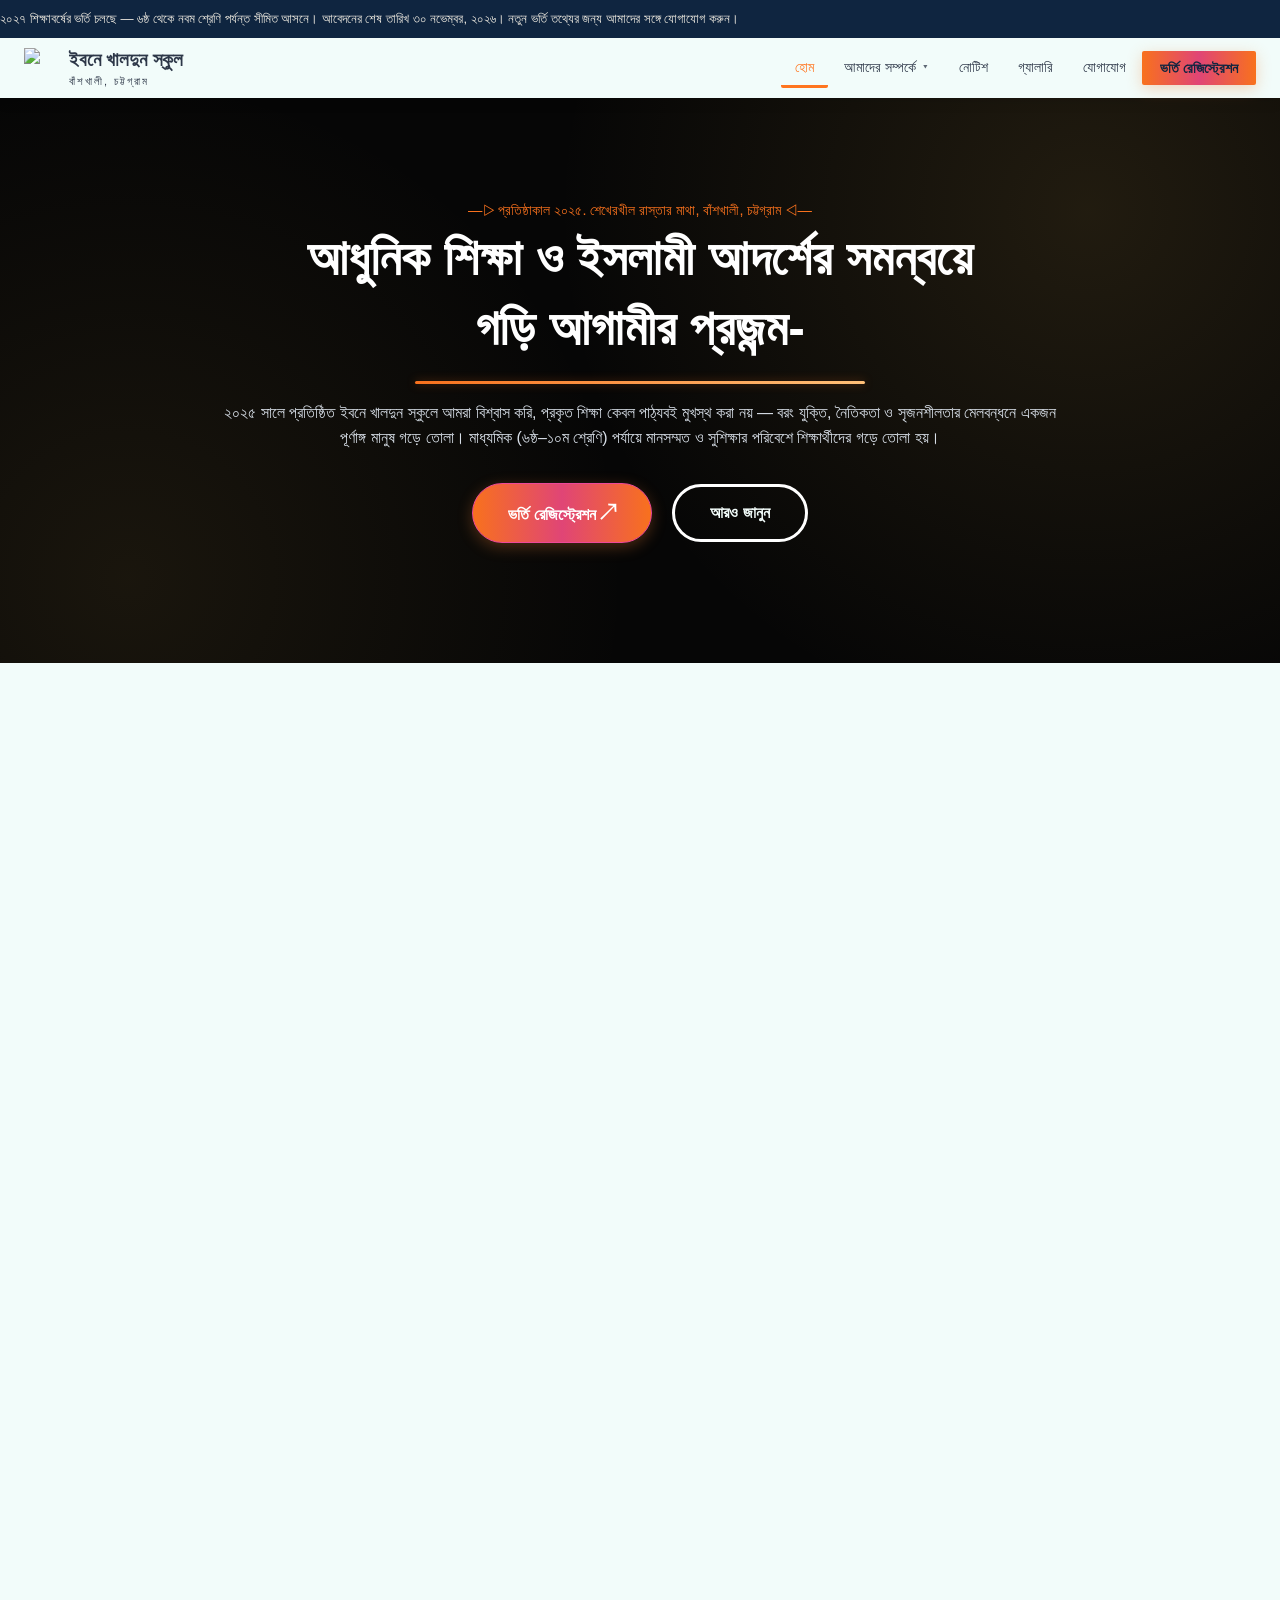
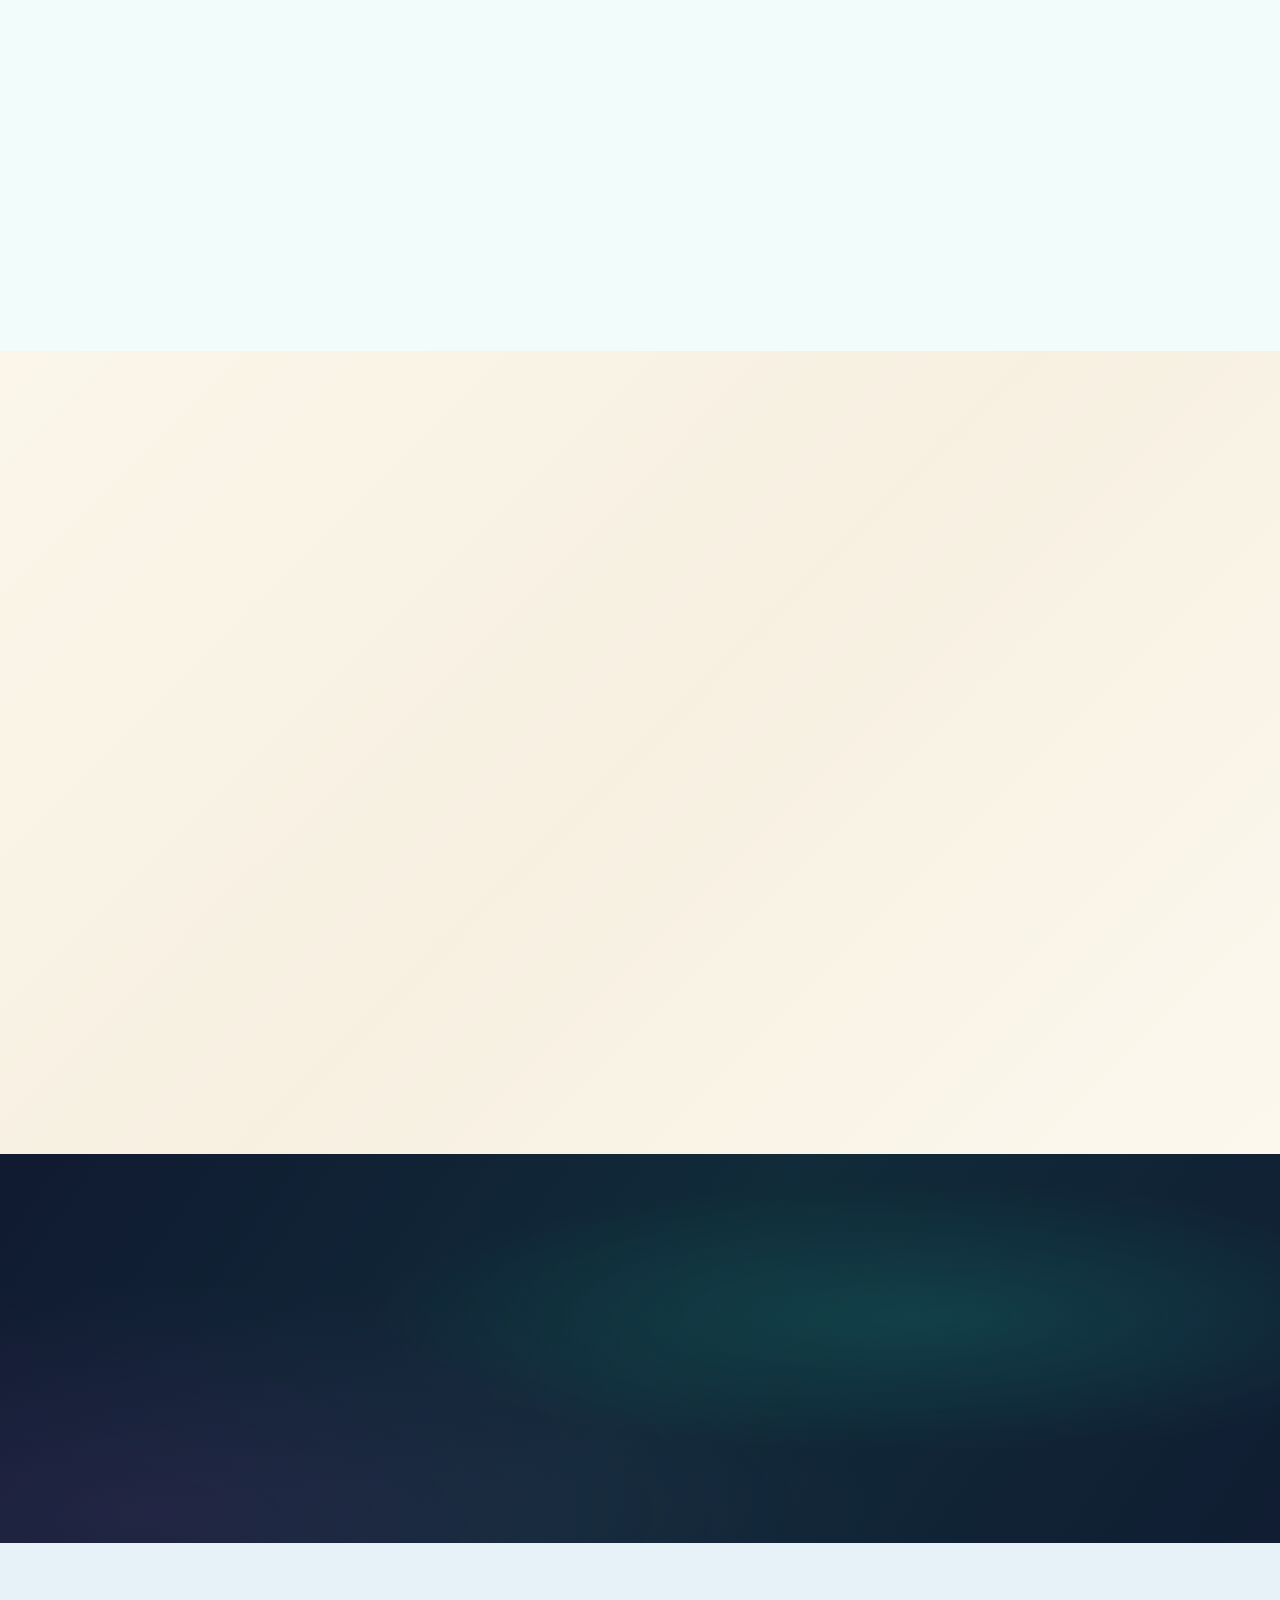
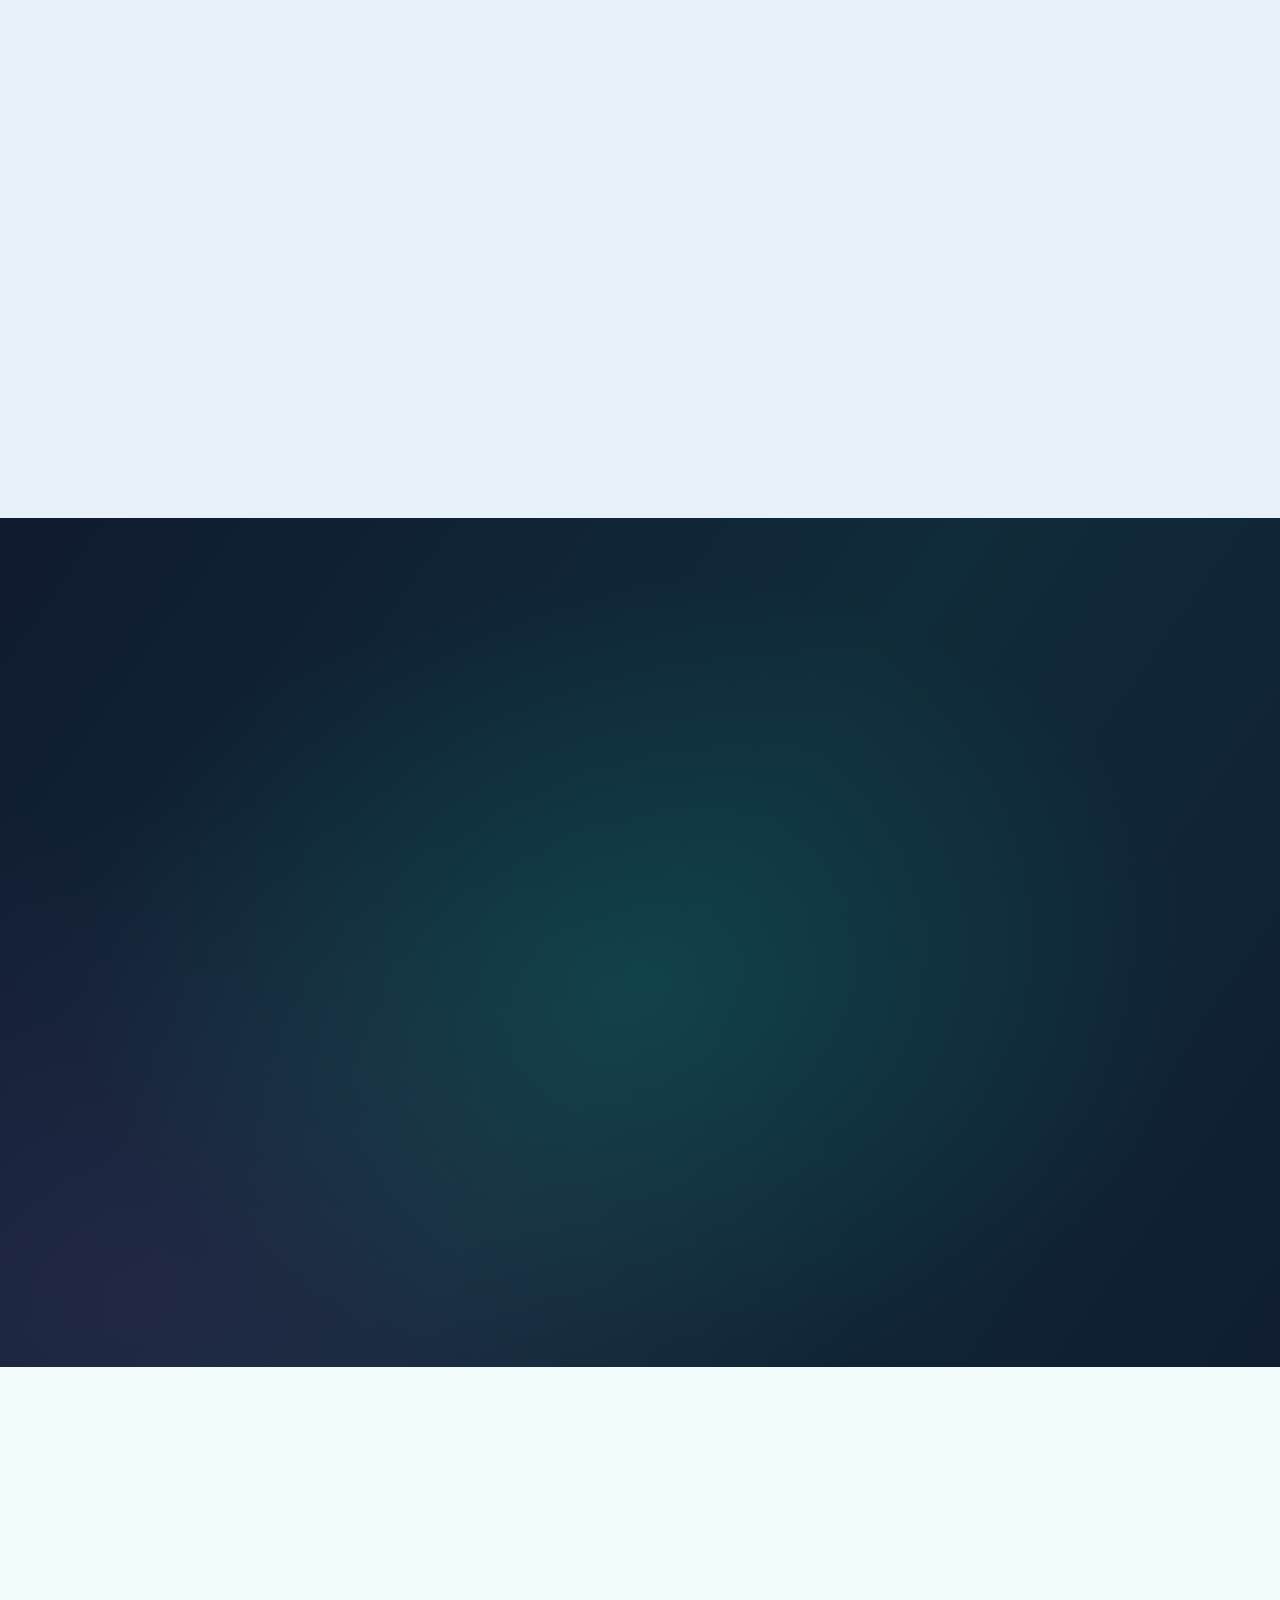
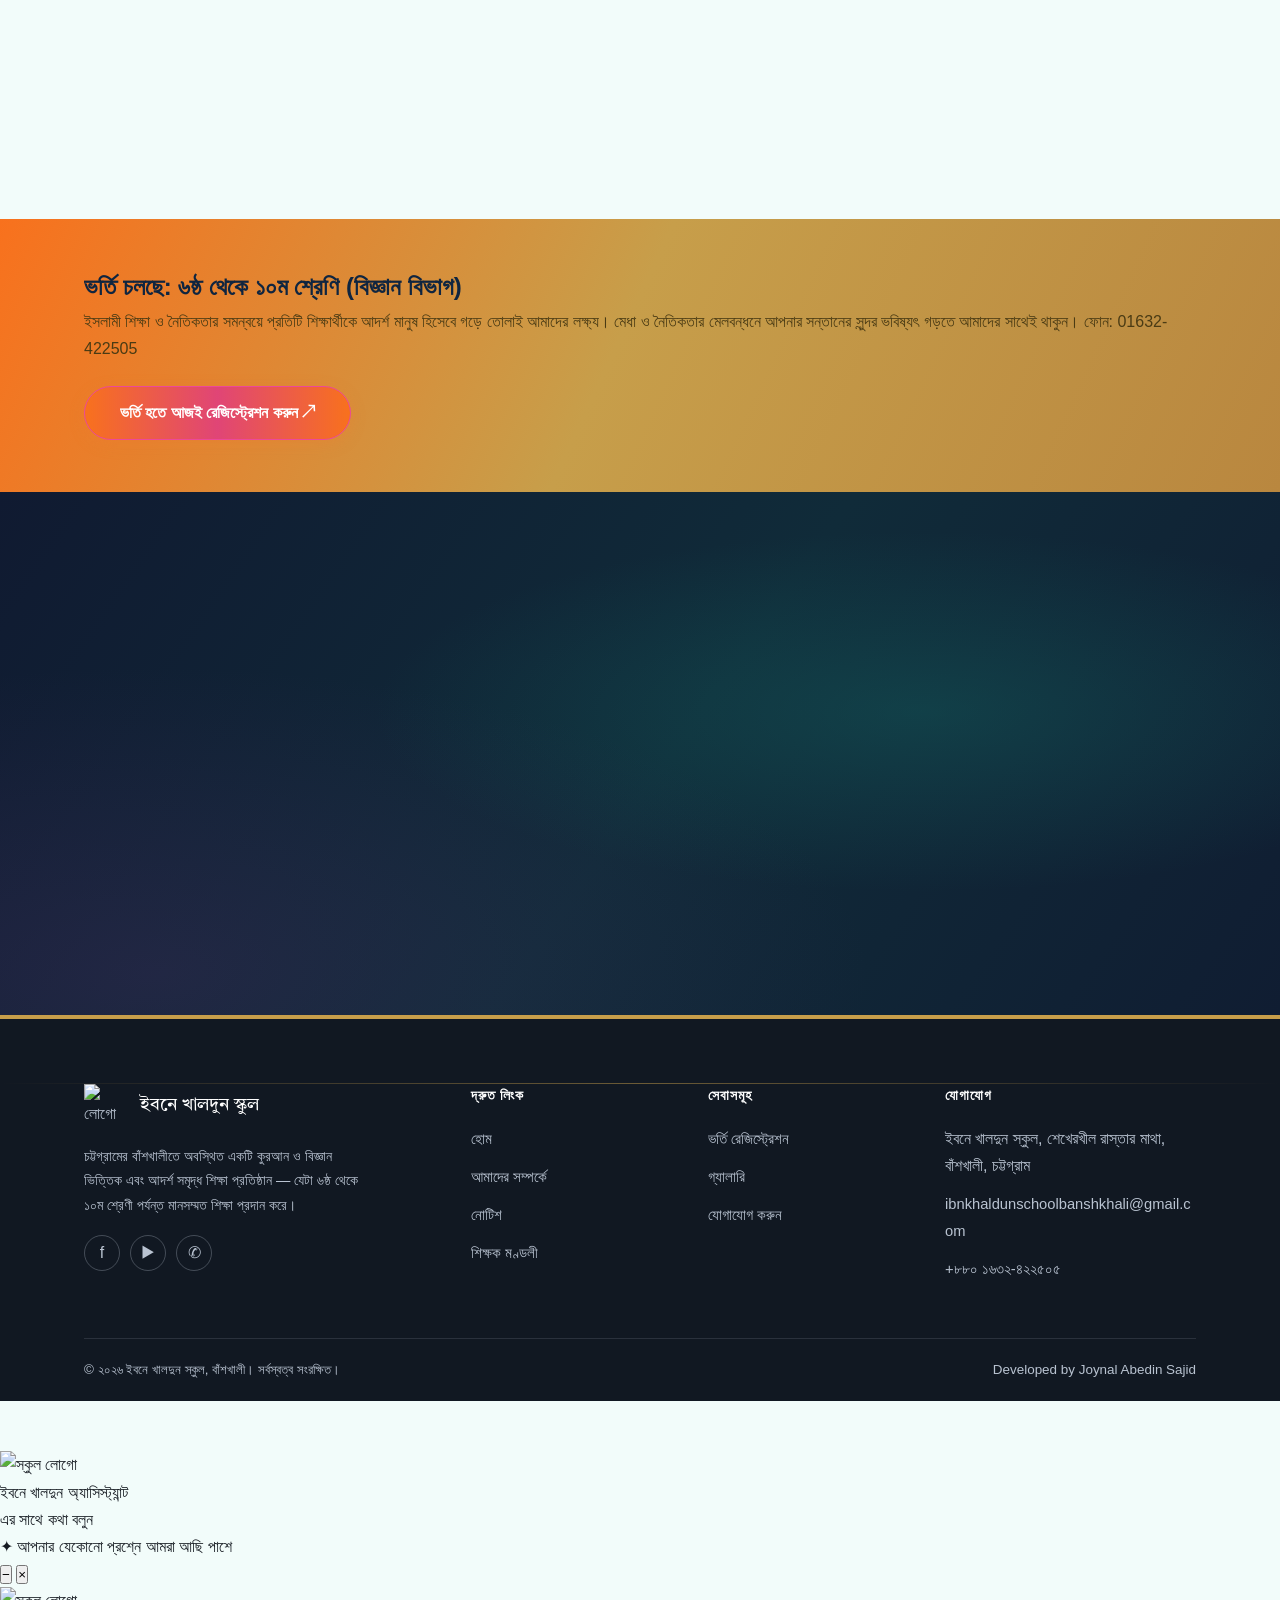
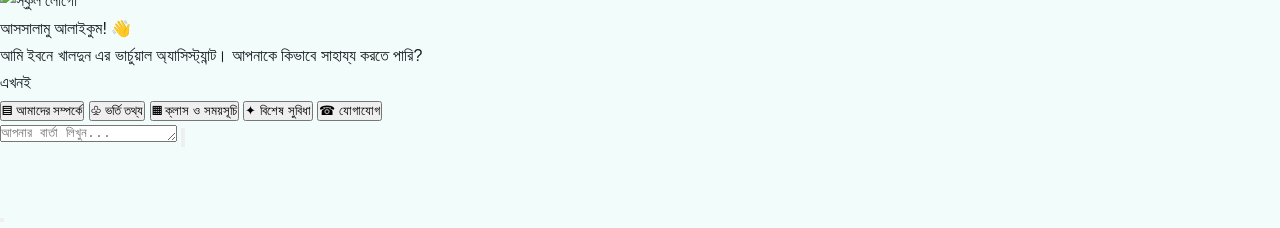
==== commit 8ad70658: "added All notice in notice page and everywhere" ====
--- a/index.html
+++ b/index.html
@@ -81,7 +81,7 @@
     </div>
     <div class="container hero-inner">
     <p class="eyebrow">—▷ প্রতিষ্ঠাকাল ২০২৫. শেখেরখীল রাস্তার মাথা, বাঁশখালী, চট্টগ্রাম ◁—</p>
-      <h1>জ্ঞান, চরিত্র ও নেতৃত্ব গড়ার একটি বিশ্বস্ত ঠিকানা</h1>
+      <h1>আধুনিক শিক্ষা ও ইসলামী আদর্শের সমন্বয়ে <br> গড়ি আগামীর প্রজন্ম-</h1>
       <p class="lead">২০২৫ সালে প্রতিষ্ঠিত ইবনে খালদুন স্কুলে আমরা বিশ্বাস করি, প্রকৃত শিক্ষা কেবল পাঠ্যবই মুখস্থ করা নয় — বরং যুক্তি, নৈতিকতা ও সৃজনশীলতার মেলবন্ধনে একজন পূর্ণাঙ্গ মানুষ গড়ে তোলা। মাধ্যমিক (৬ষ্ঠ–১০ম শ্রেণি) পর্যায়ে মানসম্মত ও সুশিক্ষার পরিবেশে শিক্ষার্থীদের গড়ে তোলা হয়।</p>
       <div class="hero-ctas btn-block">
          <a href="pages/admission.html" class="hero-admission-cta btn btn-navy" aria-label="ভর্তি রেজিস্ট্রেশন (নতুন উইন্ডোতে খুলবে)" target="_blank" rel="noopener noreferrer">
@@ -114,7 +114,7 @@
             <img src="assets/img/t1.png" alt="মোহাম্মদ কাইসার উদ্দীন" style="width:100%; height:100%; object-fit:cover; border-radius:50%;">
           </div>
           <div class="name-badge">প্রধান শিক্ষক (ভারপ্রাপ্ত)</div>
-          <h3>মোহাম্মদ কাইসার উদ্দীন</h3>
+          <h3>মোঃ কাইছার উদ্দীন</h3>
           <div class="school-name">ইবনে খালদুন স্কুল, বাঁশখালী</div>
           <p class="leader-quote">প্রতিটি শিশুর মধ্যেই অসাধারণ কিছু করার সম্ভাবনা রয়েছে। আমাদের দায়িত্ব সেই সম্ভাবনাকে চিনে নেওয়া এবং সঠিক দিকনির্দেশনার মাধ্যমে তার পূর্ণ বিকাশ ঘটানো। পরিকল্পিত পাঠদান, নিয়মিত মূল্যায়ন ও ব্যক্তিগত মনোযোগের পাশাপাশি আমরা সততা, শিষ্টাচার ও দায়িত্ববোধ গড়ে তুলতে বিশেষ গুরুত্ব দিই। শিক্ষক, অভিভাবক ও শিক্ষার্থীর সমন্বিত প্রচেষ্টাতেই একটি প্রতিষ্ঠান সফল হয়।</p>
           <a href="pages/message.html#head-teacher" class="btn-readform">সম্পূর্ণ বার্তা পড়ুন</a>
@@ -184,33 +184,33 @@
           <div class="lb-head">📸 সাম্প্রতিক অনুষ্ঠান ও খবর</div>
           <div class="news-grid">
             <div class="news-item">
-              <div class="news-thumb">🏆</div>
+              <div class="news-thumb">📝</div>
               <div>
-                <h5>বার্ষিক ক্রীড়া প্রতিযোগিতা</h5><span>বিজয়ী দলের সংবর্ধনা অনুষ্ঠিত</span>
+                <h5>২০২৭ শিক্ষাবর্ষের ভর্তি রেজিস্ট্রেশন শুরু</h5><span>১১ নভেম্বর, ২০২৬</span>
+              </div>
+            </div>
+            <div class="news-item">
+              <div class="news-thumb">🍂</div>
+              <div>
+                <h5>বিজয়া দশমী বন্ধ ঘোষণা</h5><span>২০ অক্টোবর, ২০২৬</span>
+              </div>
+            </div>
+            <div class="news-item">
+              <div class="news-thumb">🕌</div>
+              <div>
+                <h5>পবিত্র ফাতেহা-ই-ইয়াজদাহম</h5><span>২২ সেপ্টেম্বর, ২০২৬</span>
               </div>
             </div>
             <div class="news-item">
               <div class="news-thumb">📚</div>
               <div>
-                <h5>বার্ষিক পুরস্কার বিতরণী</h5><span>মেধাবী শিক্ষার্থীদের সম্মাননা</span>
+                <h5>২য় মূল্যায়ন পরীক্ষা</h5><span>২০ সেপ্টেম্বর, ২০২৬</span>
               </div>
             </div>
             <div class="news-item">
-              <div class="news-thumb">🎤</div>
+              <div class="news-thumb">🌙</div>
               <div>
-                <h5>সাংস্কৃতিক অনুষ্ঠান</h5><span>আবৃত্তি ও সংগীত প্রতিযোগিতা</span>
-              </div>
-            </div>
-            <div class="news-item">
-              <div class="news-thumb">🕌</div>
-              <div>
-                <h5>মিলাদ মাহফিল</h5><span>বার্ষিক দোয়া ও মিলাদ অনুষ্ঠিত</span>
-              </div>
-            </div>
-            <div class="news-item">
-              <div class="news-thumb">👨‍👩‍👧</div>
-              <div>
-                <h5>অভিভাবক সমাবেশ</h5><span>শিক্ষার্থীদের অগ্রগতি নিয়ে আলোচনা</span>
+                <h5>পবিত্র-ঈদে-মিলাদুন্নবী (স.)</h5><span>২৫ আগস্ট, ২০২৬</span>
               </div>
             </div>
           </div>
--- a/assets/style.css
+++ b/assets/style.css
@@ -442,7 +442,7 @@
   background-color: rgb(6, 6, 6);
   color: var(--paper);
   overflow: hidden;
-  padding: 90px 0 90px;
+  padding: 100px 0 100px;
 }
 
 .hero::before {
@@ -467,7 +467,7 @@
   width: 33.33%;
   height: 100%;
   object-fit: cover;
-  opacity: 0.19;
+  opacity: 0.25;
 }
 
 
@@ -488,7 +488,7 @@
   font-family: var(--font-hero);
 }
 .hero h1 {
-  font-size: 40px;
+  font-size: 50px;
   color: var(--white);
   letter-spacing: .001em;
   opacity: 1;
@@ -591,7 +591,7 @@
 }
 @media (max-width: 640px) {
   .hero {
-    padding: 40px 0;
+    padding: 50px 0;
     
   } .eyebrow{
   font-size: 0.7rem;
@@ -602,7 +602,7 @@
     margin-top: 30px;
   }
    .hero h1{
-  font-size: 23px;
+  font-size: 30px;
   color: var(--white);
   letter-spacing: .001em;
   opacity: 1;
@@ -2961,7 +2961,7 @@
 .lb-scroll-track {
   display: flex;
   flex-direction: column;
-  animation: lbTickerScroll 24s linear infinite;
+  animation: lbTickerScroll 45s linear infinite;
 }
 
 .lb-scroll:hover .lb-scroll-track {
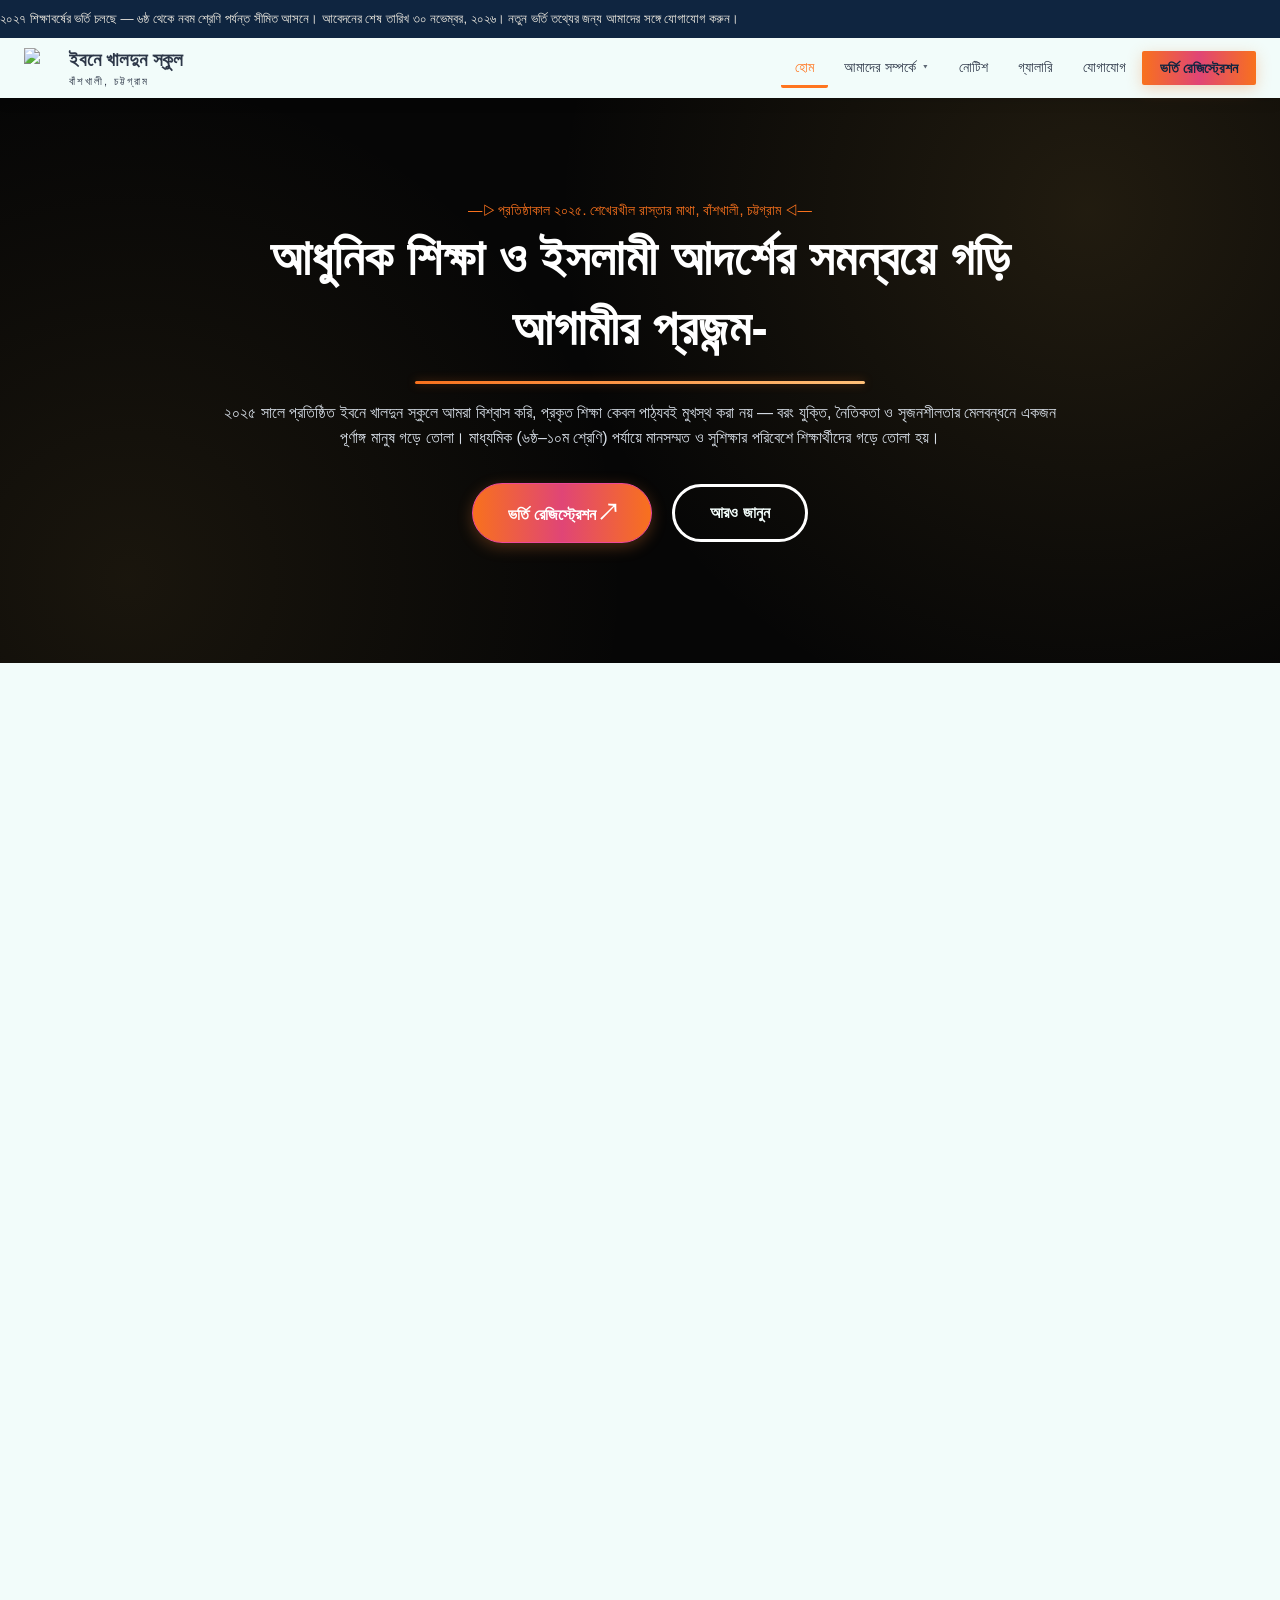
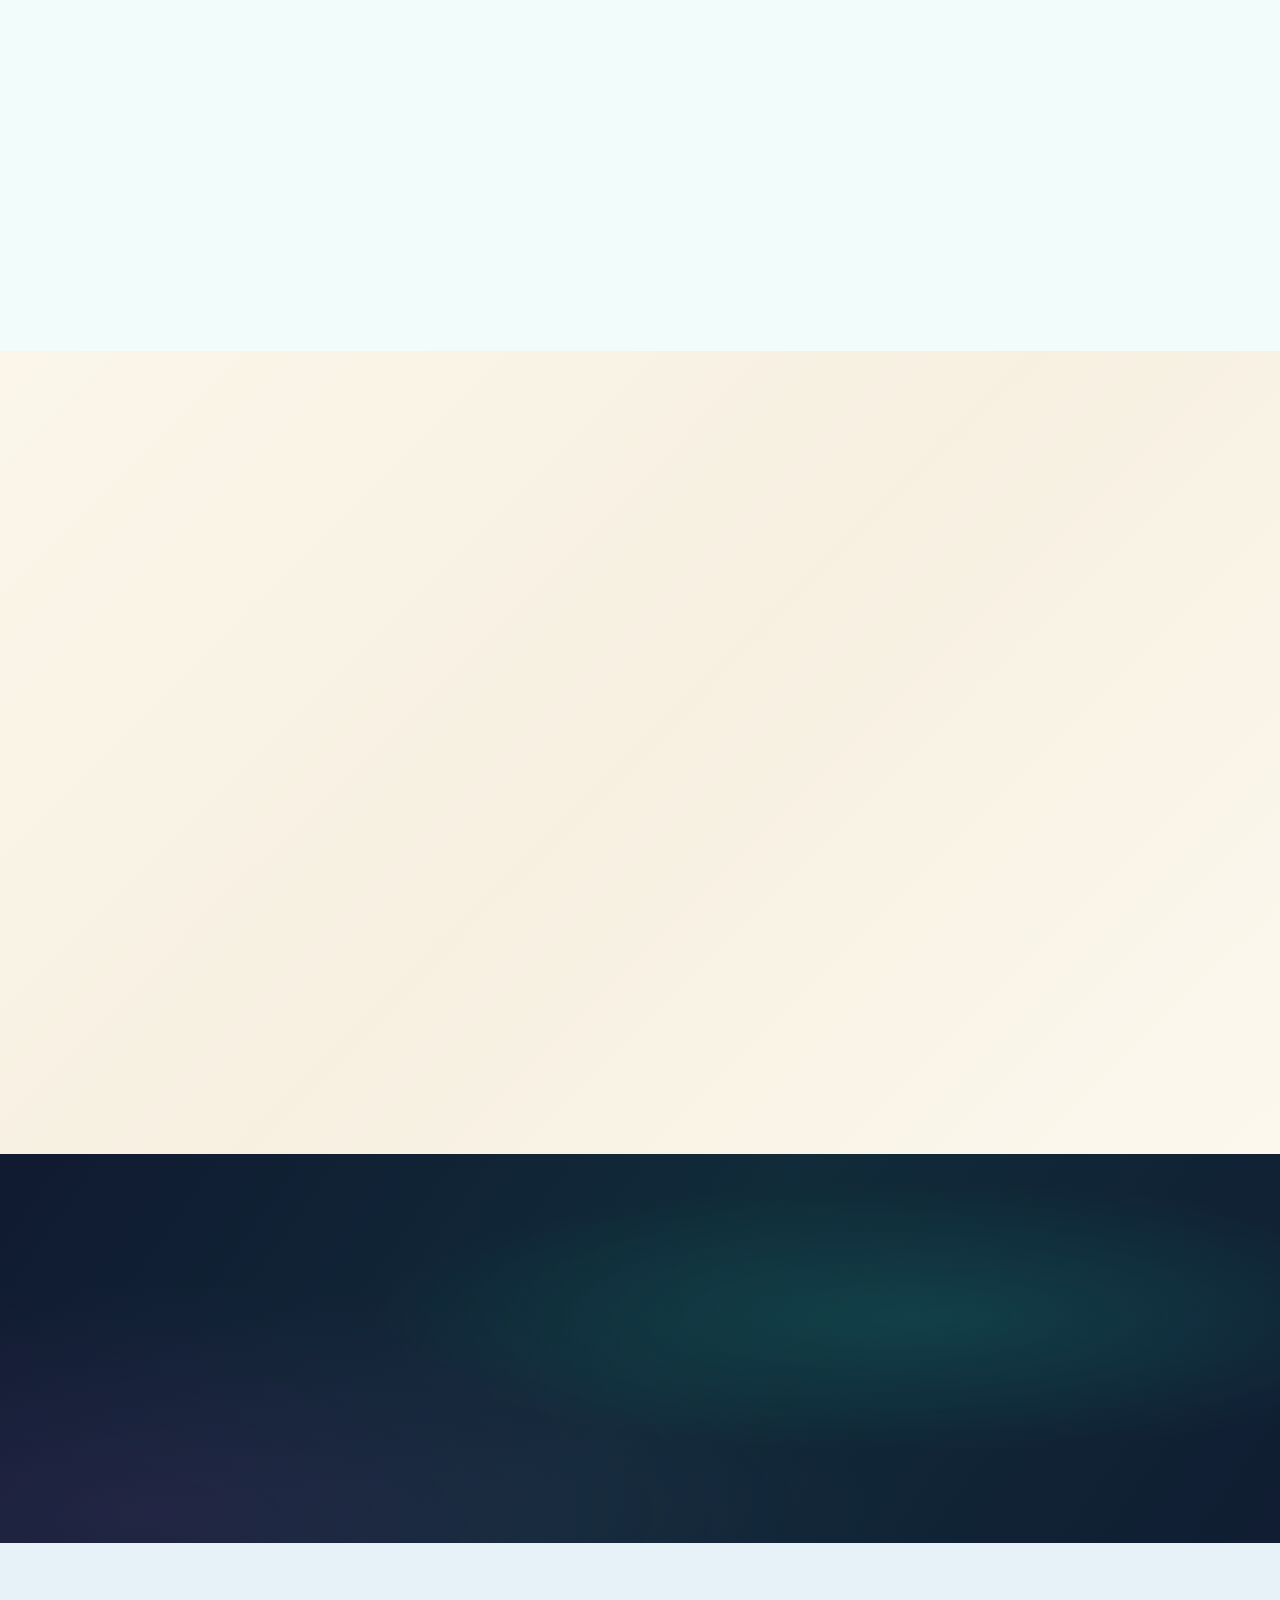
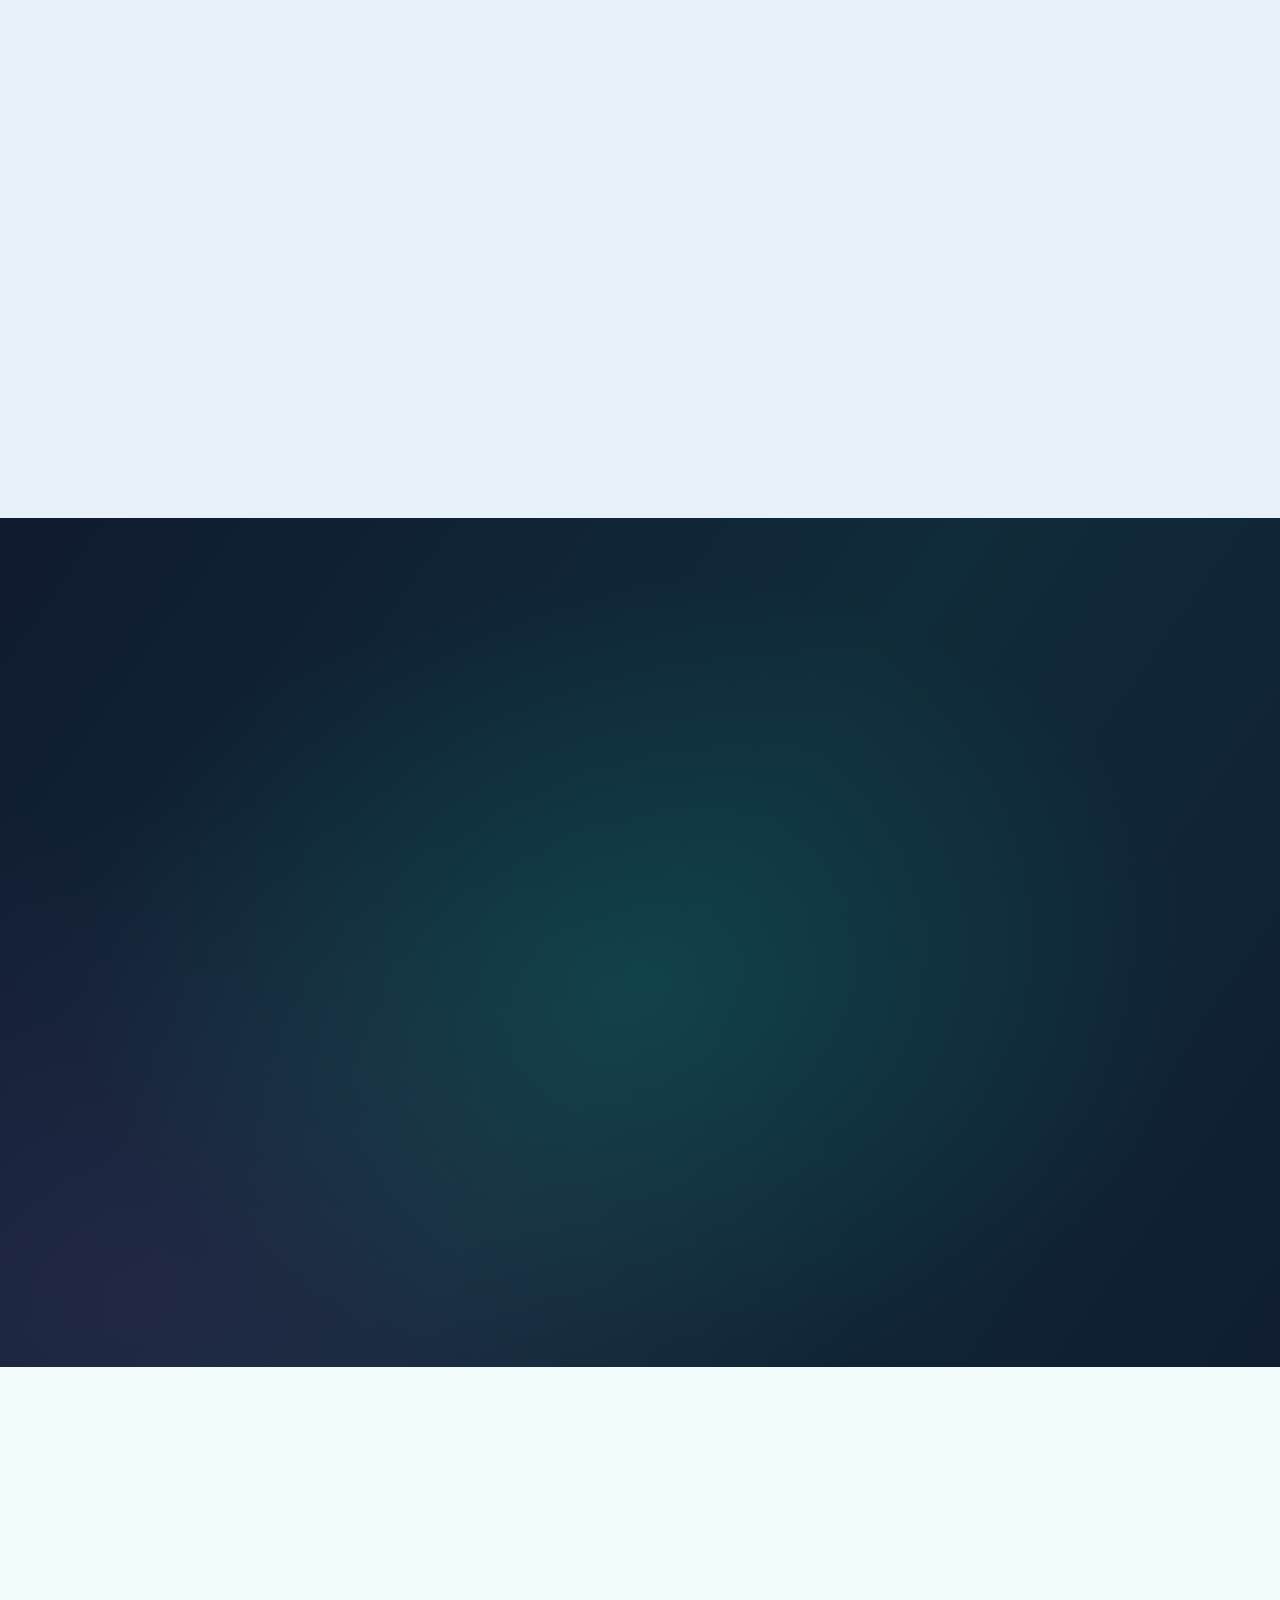
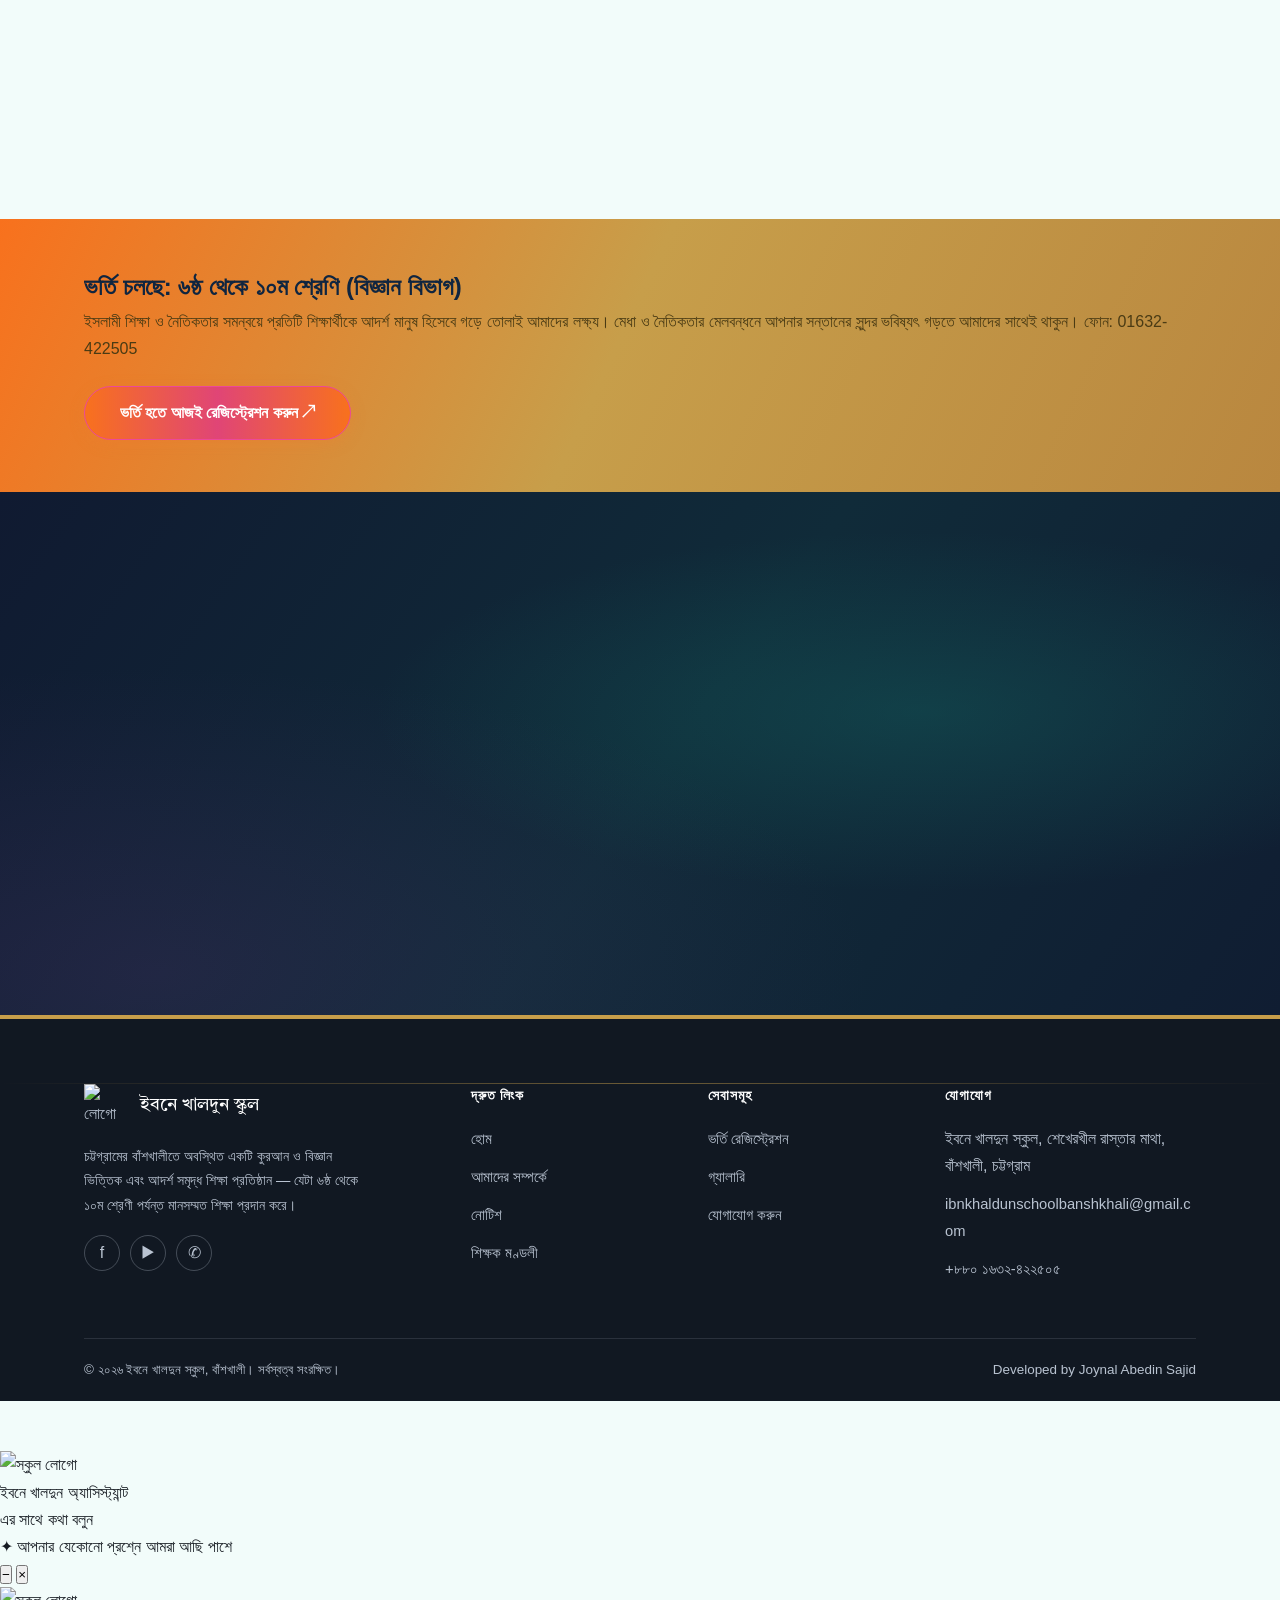
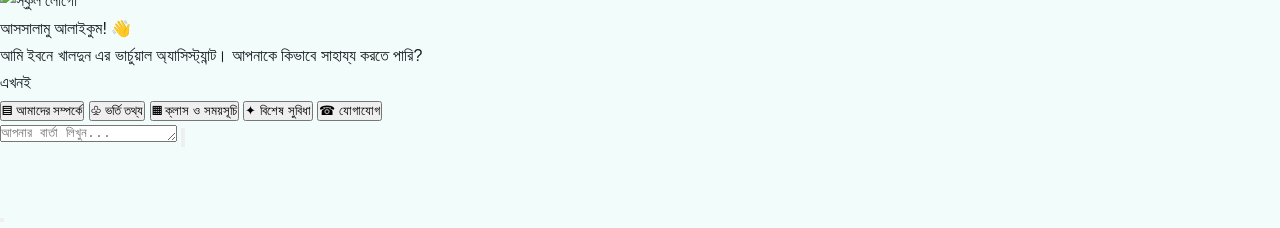
==== commit 7464dd32: "added All photo in Gallary  page and everywhere" ====
--- a/index.html
+++ b/index.html
@@ -81,7 +81,7 @@
     </div>
     <div class="container hero-inner">
     <p class="eyebrow">—▷ প্রতিষ্ঠাকাল ২০২৫. শেখেরখীল রাস্তার মাথা, বাঁশখালী, চট্টগ্রাম ◁—</p>
-      <h1>আধুনিক শিক্ষা ও ইসলামী আদর্শের সমন্বয়ে <br> গড়ি আগামীর প্রজন্ম-</h1>
+      <h1>আধুনিক শিক্ষা ও ইসলামী আদর্শের সমন্বয়ে গড়ি আগামীর প্রজন্ম-</h1>
       <p class="lead">২০২৫ সালে প্রতিষ্ঠিত ইবনে খালদুন স্কুলে আমরা বিশ্বাস করি, প্রকৃত শিক্ষা কেবল পাঠ্যবই মুখস্থ করা নয় — বরং যুক্তি, নৈতিকতা ও সৃজনশীলতার মেলবন্ধনে একজন পূর্ণাঙ্গ মানুষ গড়ে তোলা। মাধ্যমিক (৬ষ্ঠ–১০ম শ্রেণি) পর্যায়ে মানসম্মত ও সুশিক্ষার পরিবেশে শিক্ষার্থীদের গড়ে তোলা হয়।</p>
       <div class="hero-ctas btn-block">
          <a href="pages/admission.html" class="hero-admission-cta btn btn-navy" aria-label="ভর্তি রেজিস্ট্রেশন (নতুন উইন্ডোতে খুলবে)" target="_blank" rel="noopener noreferrer">
@@ -315,28 +315,28 @@
       <div class="gallery-carousel reveal" data-gallery-carousel role="region" aria-roledescription="carousel" aria-label="স্কুলের ছবির গ্যালারি">
         <div class="gallery-carousel-stage">
           <article class="gp-item" role="group" aria-roledescription="slide" aria-label="১ / ৬">
-            <img src="assets/img/7.jpg" alt="ক্লাসরুম কার্যক্রম" loading="lazy">
+            <img src="assets/img/Gallary/ক্লাসরুম/11 - Copy.jpg" alt="ক্লাসরুম কার্যক্রম" loading="lazy">
             <div class="gp-caption">ক্লাসরুম কার্যক্রম</div>
           </article>
           <article class="gp-item" role="group" aria-roledescription="slide" aria-label="২ / ৬" aria-hidden="true">
-            <img src="assets/img/2.jpg" alt="বার্ষিক পুরস্কার বিতরণী" loading="lazy">
-            <div class="gp-caption">বার্ষিক পুরস্কার বিতরণী</div>
+            <img src="assets/img/Gallary/ক্যাম্পাস/1.jpg" alt="স্কুল ক্যাম্পাস" loading="lazy">
+            <div class="gp-caption">স্কুল ক্যাম্পাস</div>
           </article>
           <article class="gp-item" role="group" aria-roledescription="slide" aria-label="৩ / ৬" aria-hidden="true">
-            <img src="assets/img/3.jpg" alt="ক্রীড়া প্রতিযোগিতা" loading="lazy">
+            <img src="assets/img/Gallary/ক্রীড়া/16.jpg" alt="ক্রীড়া প্রতিযোগিতা" loading="lazy">
             <div class="gp-caption">ক্রীড়া প্রতিযোগিতা</div>
           </article>
           <article class="gp-item" role="group" aria-roledescription="slide" aria-label="৪ / ৬" aria-hidden="true">
-            <img src="assets/img/4.jpg" alt="খেলার মাঠ" loading="lazy">
-            <div class="gp-caption">খেলার মাঠ</div>
+            <img src="assets/img/Gallary/অনুষ্ঠান/11.jpg" alt="শুভ উদ্বোধন অনুষ্ঠান" loading="lazy">
+            <div class="gp-caption">ইবনে খালদুন স্কুল, বাঁশখালী-র শুভ উদ্বোধন অনুষ্ঠান</div>
           </article>
           <article class="gp-item" role="group" aria-roledescription="slide" aria-label="৫ / ৬" aria-hidden="true">
-            <img src="assets/img/5.jpg" alt="সাংস্কৃতিক অনুষ্ঠান" loading="lazy">
-            <div class="gp-caption">সাংস্কৃতিক অনুষ্ঠান</div>
+            <img src="assets/img/Gallary/Exam/1.jfif" alt="অভ্যন্তরীণ পরীক্ষা" loading="lazy">
+            <div class="gp-caption">অভ্যন্তরীণ পরীক্ষা</div>
           </article>
           <article class="gp-item" role="group" aria-roledescription="slide" aria-label="৬ / ৬" aria-hidden="true">
-            <img src="assets/img/6.jpg" alt="বিজ্ঞানাগার" loading="lazy">
-            <div class="gp-caption">বিজ্ঞানাগার</div>
+            <img src="assets/img/Gallary/Lab/7.jpg" alt="ল্যাব " loading="lazy">
+            <div class="gp-caption">ল্যাব </div>
           </article>
         </div>
         <div class="gallery-carousel-controls">
--- a/assets/style.css
+++ b/assets/style.css
@@ -469,8 +469,6 @@
   object-fit: cover;
   opacity: 0.25;
 }
-
-
 .hero-inner {
   display: grid;
   grid-template-columns: 1fr;
@@ -2002,9 +2000,16 @@
 }
 
 @media (max-width: 640px) {
+  .page-home-cta > .btn,
+  .admission-layout form > button[type="submit"] {
+    width: 100%;
+    min-width: 0;
+    text-align: center;
+  }
+
   .page-action-group {
     display: grid;
-    grid-template-columns: repeat(2, minmax(0, 1fr));
+    grid-template-columns: repeat(1, minmax(0, 1fr));
     gap: 14px 10px;
     align-items: center;
     padding: 28px 16px 32px;
